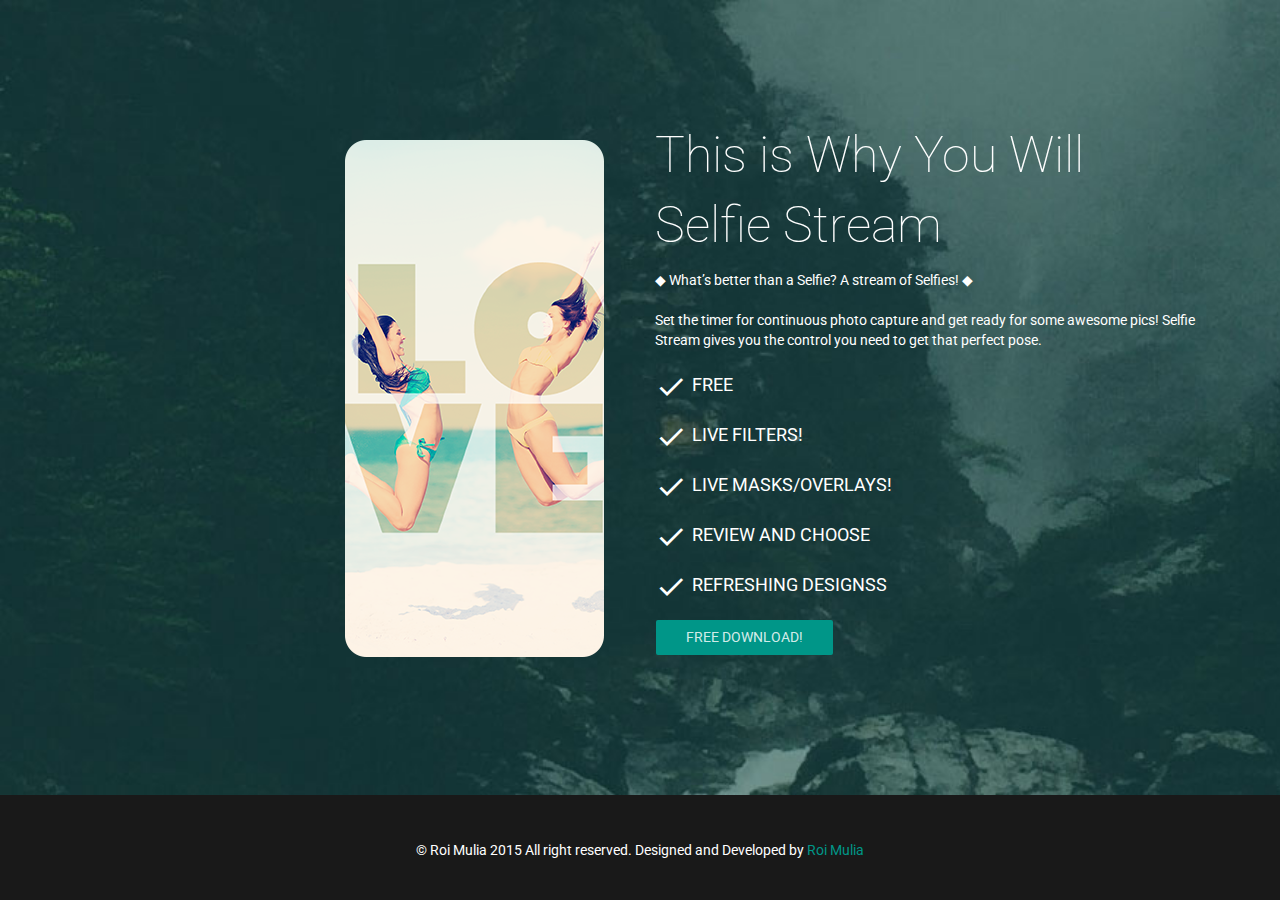
==== apps/apps.html @ 7ea771d6 "init2" ====
<!doctype html>
<html lang="en">

  <head>  	
  	<meta charset="utf-8">
    <meta name="description" content="Responsive Bootstrap Landing Page Template">
    <meta name="keywords" content="Bootstrap, Landing page, Template, Registration, Landing">
    <meta name="viewport" content="width=device-width, initial-scale=1, maximum-scale=1">
    <meta name="author" content="Grayrids">
		<title>Selfie Stream - 2016 is HERE!</title>

    <link href="css/bootstrap.min.css" rel="stylesheet">
    <!-- Font Awesome CSS -->
    <link rel="stylesheet" href="fonts/font-awesome.min.css" type="text/css" media="screen">
    <!-- Include roboto.css to use the Roboto web font, material.css to include the theme and ripples.css to style the ripple effect -->
    <link href="css/material.min.css" rel="stylesheet">
    <link href="css/ripples.min.css" rel="stylesheet">
    <link href="css/main.css" rel="stylesheet">
    <link href="css/responsive.css" rel="stylesheet">
    <link href="css/animate.min.css" rel="stylesheet">
  </head>

  <body>





    <section id="why" class="section">
      <div class="container">
        
        <div class="row">     

          <div class="col-md-6 col-sm-6 wow fadeInRight" data-wow-duration="1000ms" data-wow-delay="300ms">
            <img src="img/features/img1.png" alt="">
          </div>

          <div class="col-md-6 col-sm-6 wow fadeInLeft" data-wow-duration="1000ms" data-wow-delay="300ms">
            <div class="pull-left content">
              <h2>This is Why You Will <br> Selfie Stream</h2>
              <p>
                ◆ What’s better than a Selfie? A stream of Selfies! ◆<br>
                <br>
               Set the timer for continuous photo capture and get ready for some awesome pics! Selfie Stream gives you the control you need to get that perfect pose.<br>
              </p>
              <ul class="list-item">
                <li><i class="mdi-action-done"></i>FREE</li>
                <li><i class="mdi-action-done"></i>Live Filters! </li>
                <li><i class="mdi-action-done"></i>Live Masks/OverLays!</li>
                <li><i class="mdi-action-done"></i>Review and choose</li>
                <li><i class="mdi-action-done"></i>Refreshing Designß</li>
              </ul>
              <a href="https://itunes.apple.com/il/app/selfie-stream-free-continuous/id1021427314?mt=8" class="btn btn-lg btn-primary">Free Download!</a>
            </div>
          </div>
        </div>
      </div>
    </section>

   

   





  
    <section id="copyright">
      <div class="container">
        <div class="row">
          <div class="col-md-12">
            <p class="copyright-text">
             © Roi Mulia 2015 All right reserved. Designed and Developed by 
              <a href="http://roimulia.com/">
                Roi Mulia
              </a>
            </p>
          </div>
        </div>
      </div>
    </section>     
    </div>  
		

    <script src="js/jquery-2.1.4.min.js"></script>
    <script src="js/bootstrap.min.js"></script>
    <script src="js/ripples.min.js"></script>
    <script src="js/material.min.js"></script>
    <script src="js/wow.js"></script>
    <script src="js/jquery.mmenu.min.all.js"></script> 
    <script src="js/count-to.js"></script>   
    <script src="js/jquery.inview.min.js"></script>     
    <script src="js/main.js"></script>
    <script src="js/classie.js"></script>
    <script src="js/jquery.nav.js"></script>      
    <script src="js/smooth-on-scroll.js"></script>
    <script src="js/smooth-scroll.js"></script>
    

    <script>
        $(document).ready(function() {
            // This command is used to initialize some elements and make them work properly
            $.material.init();
        });
    </script>

  </body>

</html>
---- apps/css/material.min.css ----
@font-face{font-family:Material-Design-Icons;src:url(../fonts/Material-Design-Icons.eot?3ocs8m);src:url(../fonts/Material-Design-Icons.eot?#iefix3ocs8m) format('embedded-opentype'),url(../fonts/Material-Design-Icons.woff?3ocs8m) format('woff'),url(../fonts/Material-Design-Icons.ttf?3ocs8m) format('truetype'),url(../fonts/Material-Design-Icons.svg?3ocs8m#Material-Design-Icons) format('svg')}[class^=mdi-],[class*=mdi-]{speak:none;display:inline-block;font:normal normal normal 24px/1 'Material-Design-Icons';text-rendering:auto;-webkit-font-smoothing:antialiased;-moz-osx-font-smoothing:grayscale;-webkit-transform:translate(0,0);-ms-transform:translate(0,0);transform:translate(0,0)}[class^=mdi-]:before,[class*=mdi-]:before{display:inline-block;speak:none;text-decoration:inherit}[class^=mdi-].pull-left,[class*=mdi-].pull-left{margin-right:.3em}[class^=mdi-].pull-right,[class*=mdi-].pull-right{margin-left:.3em}[class^=mdi-].mdi-lg:before,[class*=mdi-].mdi-lg:before,[class^=mdi-].mdi-lg:after,[class*=mdi-].mdi-lg:after{font-size:1.33333333em;line-height:.75em;vertical-align:-15%}[class^=mdi-].mdi-2x:before,[class*=mdi-].mdi-2x:before,[class^=mdi-].mdi-2x:after,[class*=mdi-].mdi-2x:after{font-size:2em}[class^=mdi-].mdi-3x:before,[class*=mdi-].mdi-3x:before,[class^=mdi-].mdi-3x:after,[class*=mdi-].mdi-3x:after{font-size:3em}[class^=mdi-].mdi-4x:before,[class*=mdi-].mdi-4x:before,[class^=mdi-].mdi-4x:after,[class*=mdi-].mdi-4x:after{font-size:4em}[class^=mdi-].mdi-5x:before,[class*=mdi-].mdi-5x:before,[class^=mdi-].mdi-5x:after,[class*=mdi-].mdi-5x:after{font-size:5em}[class^=mdi-device-signal-cellular-]:after,[class^=mdi-device-battery-]:after,[class^=mdi-device-battery-charging-]:after,[class^=mdi-device-signal-cellular-connected-no-internet-]:after,[class^=mdi-device-signal-wifi-]:after,[class^=mdi-device-signal-wifi-statusbar-not-connected]:after,.mdi-device-network-wifi:after{opacity:.3;position:absolute;left:0;top:0;z-index:1;display:inline-block;speak:none;text-decoration:inherit}[class^=mdi-device-signal-cellular-]:after{content:"\e758"}[class^=mdi-device-battery-]:after{content:"\e735"}[class^=mdi-device-battery-charging-]:after{content:"\e733"}[class^=mdi-device-signal-cellular-connected-no-internet-]:after{content:"\e75d"}[class^=mdi-device-signal-wifi-]:after,.mdi-device-network-wifi:after{content:"\e765"}[class^=mdi-device-signal-wifi-statusbasr-not-connected]:after{content:"\e8f7"}.mdi-device-signal-cellular-off:after,.mdi-device-signal-cellular-null:after,.mdi-device-signal-cellular-no-sim:after,.mdi-device-signal-wifi-off:after,.mdi-device-signal-wifi-4-bar:after,.mdi-device-signal-cellular-4-bar:after,.mdi-device-battery-alert:after,.mdi-device-signal-cellular-connected-no-internet-4-bar:after,.mdi-device-battery-std:after,.mdi-device-battery-full .mdi-device-battery-unknown:after{content:""}.mdi-fw{width:1.28571429em;text-align:center}.mdi-ul{padding-left:0;margin-left:2.14285714em;list-style-type:none}.mdi-ul>li{position:relative}.mdi-li{position:absolute;left:-2.14285714em;width:2.14285714em;top:.14285714em;text-align:center}.mdi-li.mdi-lg{left:-1.85714286em}.mdi-border{padding:.2em .25em .15em;border:solid .08em #eee;border-radius:.1em}.mdi-spin{-webkit-animation:mdi-spin 2s infinite linear;animation:mdi-spin 2s infinite linear;-webkit-transform-origin:50% 50%;-ms-transform-origin:50% 50%;transform-origin:50% 50%}.mdi-pulse{-webkit-animation:mdi-spin 1s steps(8) infinite;animation:mdi-spin 1s steps(8) infinite;-webkit-transform-origin:50% 50%;-ms-transform-origin:50% 50%;transform-origin:50% 50%}@-webkit-keyframes mdi-spin{0%{-webkit-transform:rotate(0deg);transform:rotate(0deg)}100%{-webkit-transform:rotate(359deg);transform:rotate(359deg)}}@keyframes mdi-spin{0%{-webkit-transform:rotate(0deg);transform:rotate(0deg)}100%{-webkit-transform:rotate(359deg);transform:rotate(359deg)}}.mdi-rotate-90{filter:progid:DXImageTransform.Microsoft.BasicImage(rotation=1);-webkit-transform:rotate(90deg);-ms-transform:rotate(90deg);transform:rotate(90deg)}.mdi-rotate-180{filter:progid:DXImageTransform.Microsoft.BasicImage(rotation=2);-webkit-transform:rotate(180deg);-ms-transform:rotate(180deg);transform:rotate(180deg)}.mdi-rotate-270{filter:progid:DXImageTransform.Microsoft.BasicImage(rotation=3);-webkit-transform:rotate(270deg);-ms-transform:rotate(270deg);transform:rotate(270deg)}.mdi-flip-horizontal{filter:progid:DXImageTransform.Microsoft.BasicImage(rotation=0,mirror=1);-webkit-transform:scale(-1,1);-ms-transform:scale(-1,1);transform:scale(-1,1)}.mdi-flip-vertical{filter:progid:DXImageTransform.Microsoft.BasicImage(rotation=2,mirror=1);-webkit-transform:scale(1,-1);-ms-transform:scale(1,-1);transform:scale(1,-1)}:root .mdi-rotate-90,:root .mdi-rotate-180,:root .mdi-rotate-270,:root .mdi-flip-horizontal,:root .mdi-flip-vertical{-webkit-filter:none;filter:none}.mdi-stack{position:relative;display:inline-block;width:2em;height:2em;line-height:2em;vertical-align:middle}.mdi-stack-1x,.mdi-stack-2x{position:absolute;left:0;width:100%;text-align:center}.mdi-stack-1x{line-height:inherit}.mdi-stack-2x{font-size:2em}.mdi-inverse{color:#fff}.mdi-action-3d-rotation:before{content:"\e600"}.mdi-action-accessibility:before{content:"\e601"}.mdi-action-account-balance-wallet:before{content:"\e602"}.mdi-action-account-balance:before{content:"\e603"}.mdi-action-account-box:before{content:"\e604"}.mdi-action-account-child:before{content:"\e605"}.mdi-action-account-circle:before{content:"\e606"}.mdi-action-add-shopping-cart:before{content:"\e607"}.mdi-action-alarm-add:before{content:"\e608"}.mdi-action-alarm-off:before{content:"\e609"}.mdi-action-alarm-on:before{content:"\e60a"}.mdi-action-alarm:before{content:"\e60b"}.mdi-action-android:before{content:"\e60c"}.mdi-action-announcement:before{content:"\e60d"}.mdi-action-aspect-ratio:before{content:"\e60e"}.mdi-action-assessment:before{content:"\e60f"}.mdi-action-assignment-ind:before{content:"\e610"}.mdi-action-assignment-late:before{content:"\e611"}.mdi-action-assignment-return:before{content:"\e612"}.mdi-action-assignment-returned:before{content:"\e613"}.mdi-action-assignment-turned-in:before{content:"\e614"}.mdi-action-assignment:before{content:"\e615"}.mdi-action-autorenew:before{content:"\e616"}.mdi-action-backup:before{content:"\e617"}.mdi-action-book:before{content:"\e618"}.mdi-action-bookmark-outline:before{content:"\e619"}.mdi-action-bookmark:before{content:"\e61a"}.mdi-action-bug-report:before{content:"\e61b"}.mdi-action-cached:before{content:"\e61c"}.mdi-action-check-circle:before{content:"\e61d"}.mdi-action-class:before{content:"\e61e"}.mdi-action-credit-card:before{content:"\e61f"}.mdi-action-dashboard:before{content:"\e620"}.mdi-action-delete:before{content:"\e621"}.mdi-action-description:before{content:"\e622"}.mdi-action-dns:before{content:"\e623"}.mdi-action-done-all:before{content:"\e624"}.mdi-action-done:before{content:"\e625"}.mdi-action-event:before{content:"\e626"}.mdi-action-exit-to-app:before{content:"\e627"}.mdi-action-explore:before{content:"\e628"}.mdi-action-extension:before{content:"\e629"}.mdi-action-face-unlock:before{content:"\e62a"}.mdi-action-favorite-outline:before{content:"\e62b"}.mdi-action-favorite:before{content:"\e62c"}.mdi-action-find-in-page:before{content:"\e62d"}.mdi-action-find-replace:before{content:"\e62e"}.mdi-action-flip-to-back:before{content:"\e62f"}.mdi-action-flip-to-front:before{content:"\e630"}.mdi-action-get-app:before{content:"\e631"}.mdi-action-grade:before{content:"\e632"}.mdi-action-group-work:before{content:"\e633"}.mdi-action-help:before{content:"\e634"}.mdi-action-highlight-remove:before{content:"\e635"}.mdi-action-history:before{content:"\e636"}.mdi-action-home:before{content:"\e637"}.mdi-action-https:before{content:"\e638"}.mdi-action-info-outline:before{content:"\e639"}.mdi-action-info:before{content:"\e63a"}.mdi-action-input:before{content:"\e63b"}.mdi-action-invert-colors:before{content:"\e63c"}.mdi-action-label-outline:before{content:"\e63d"}.mdi-action-label:before{content:"\e63e"}.mdi-action-language:before{content:"\e63f"}.mdi-action-launch:before{content:"\e640"}.mdi-action-list:before{content:"\e641"}.mdi-action-lock-open:before{content:"\e642"}.mdi-action-lock-outline:before{content:"\e643"}.mdi-action-lock:before{content:"\e644"}.mdi-action-loyalty:before{content:"\e645"}.mdi-action-markunread-mailbox:before{content:"\e646"}.mdi-action-note-add:before{content:"\e647"}.mdi-action-open-in-browser:before{content:"\e648"}.mdi-action-open-in-new:before{content:"\e649"}.mdi-action-open-with:before{content:"\e64a"}.mdi-action-pageview:before{content:"\e64b"}.mdi-action-payment:before{content:"\e64c"}.mdi-action-perm-camera-mic:before{content:"\e64d"}.mdi-action-perm-contact-cal:before{content:"\e64e"}.mdi-action-perm-data-setting:before{content:"\e64f"}.mdi-action-perm-device-info:before{content:"\e650"}.mdi-action-perm-identity:before{content:"\e651"}.mdi-action-perm-media:before{content:"\e652"}.mdi-action-perm-phone-msg:before{content:"\e653"}.mdi-action-perm-scan-wifi:before{content:"\e654"}.mdi-action-picture-in-picture:before{content:"\e655"}.mdi-action-polymer:before{content:"\e656"}.mdi-action-print:before{content:"\e657"}.mdi-action-query-builder:before{content:"\e658"}.mdi-action-question-answer:before{content:"\e659"}.mdi-action-receipt:before{content:"\e65a"}.mdi-action-redeem:before{content:"\e65b"}.mdi-action-reorder:before{content:"\e65c"}.mdi-action-report-problem:before{content:"\e65d"}.mdi-action-restore:before{content:"\e65e"}.mdi-action-room:before{content:"\e65f"}.mdi-action-schedule:before{content:"\e660"}.mdi-action-search:before{content:"\e661"}.mdi-action-settings-applications:before{content:"\e662"}.mdi-action-settings-backup-restore:before{content:"\e663"}.mdi-action-settings-bluetooth:before{content:"\e664"}.mdi-action-settings-cell:before{content:"\e665"}.mdi-action-settings-display:before{content:"\e666"}.mdi-action-settings-ethernet:before{content:"\e667"}.mdi-action-settings-input-antenna:before{content:"\e668"}.mdi-action-settings-input-component:before{content:"\e669"}.mdi-action-settings-input-composite:before{content:"\e66a"}.mdi-action-settings-input-hdmi:before{content:"\e66b"}.mdi-action-settings-input-svideo:before{content:"\e66c"}.mdi-action-settings-overscan:before{content:"\e66d"}.mdi-action-settings-phone:before{content:"\e66e"}.mdi-action-settings-power:before{content:"\e66f"}.mdi-action-settings-remote:before{content:"\e670"}.mdi-action-settings-voice:before{content:"\e671"}.mdi-action-settings:before{content:"\e672"}.mdi-action-shop-two:before{content:"\e673"}.mdi-action-shop:before{content:"\e674"}.mdi-action-shopping-basket:before{content:"\e675"}.mdi-action-shopping-cart:before{content:"\e676"}.mdi-action-speaker-notes:before{content:"\e677"}.mdi-action-spellcheck:before{content:"\e678"}.mdi-action-star-rate:before{content:"\e679"}.mdi-action-stars:before{content:"\e67a"}.mdi-action-store:before{content:"\e67b"}.mdi-action-subject:before{content:"\e67c"}.mdi-action-supervisor-account:before{content:"\e67d"}.mdi-action-swap-horiz:before{content:"\e67e"}.mdi-action-swap-vert-circle:before{content:"\e67f"}.mdi-action-swap-vert:before{content:"\e680"}.mdi-action-system-update-tv:before{content:"\e681"}.mdi-action-tab-unselected:before{content:"\e682"}.mdi-action-tab:before{content:"\e683"}.mdi-action-theaters:before{content:"\e684"}.mdi-action-thumb-down:before{content:"\e685"}.mdi-action-thumb-up:before{content:"\e686"}.mdi-action-thumbs-up-down:before{content:"\e687"}.mdi-action-toc:before{content:"\e688"}.mdi-action-today:before{content:"\e689"}.mdi-action-track-changes:before{content:"\e68a"}.mdi-action-translate:before{content:"\e68b"}.mdi-action-trending-down:before{content:"\e68c"}.mdi-action-trending-neutral:before{content:"\e68d"}.mdi-action-trending-up:before{content:"\e68e"}.mdi-action-turned-in-not:before{content:"\e68f"}.mdi-action-turned-in:before{content:"\e690"}.mdi-action-verified-user:before{content:"\e691"}.mdi-action-view-agenda:before{content:"\e692"}.mdi-action-view-array:before{content:"\e693"}.mdi-action-view-carousel:before{content:"\e694"}.mdi-action-view-column:before{content:"\e695"}.mdi-action-view-day:before{content:"\e696"}.mdi-action-view-headline:before{content:"\e697"}.mdi-action-view-list:before{content:"\e698"}.mdi-action-view-module:before{content:"\e699"}.mdi-action-view-quilt:before{content:"\e69a"}.mdi-action-view-stream:before{content:"\e69b"}.mdi-action-view-week:before{content:"\e69c"}.mdi-action-visibility-off:before{content:"\e69d"}.mdi-action-visibility:before{content:"\e69e"}.mdi-action-wallet-giftcard:before{content:"\e69f"}.mdi-action-wallet-membership:before{content:"\e6a0"}.mdi-action-wallet-travel:before{content:"\e6a1"}.mdi-action-work:before{content:"\e6a2"}.mdi-alert-error:before{content:"\e6a3"}.mdi-alert-warning:before{content:"\e6a4"}.mdi-av-album:before{content:"\e6a5"}.mdi-av-closed-caption:before{content:"\e6a6"}.mdi-av-equalizer:before{content:"\e6a7"}.mdi-av-explicit:before{content:"\e6a8"}.mdi-av-fast-forward:before{content:"\e6a9"}.mdi-av-fast-rewind:before{content:"\e6aa"}.mdi-av-games:before{content:"\e6ab"}.mdi-av-hearing:before{content:"\e6ac"}.mdi-av-high-quality:before{content:"\e6ad"}.mdi-av-loop:before{content:"\e6ae"}.mdi-av-mic-none:before{content:"\e6af"}.mdi-av-mic-off:before{content:"\e6b0"}.mdi-av-mic:before{content:"\e6b1"}.mdi-av-movie:before{content:"\e6b2"}.mdi-av-my-library-add:before{content:"\e6b3"}.mdi-av-my-library-books:before{content:"\e6b4"}.mdi-av-my-library-music:before{content:"\e6b5"}.mdi-av-new-releases:before{content:"\e6b6"}.mdi-av-not-interested:before{content:"\e6b7"}.mdi-av-pause-circle-fill:before{content:"\e6b8"}.mdi-av-pause-circle-outline:before{content:"\e6b9"}.mdi-av-pause:before{content:"\e6ba"}.mdi-av-play-arrow:before{content:"\e6bb"}.mdi-av-play-circle-fill:before{content:"\e6bc"}.mdi-av-play-circle-outline:before{content:"\e6bd"}.mdi-av-play-shopping-bag:before{content:"\e6be"}.mdi-av-playlist-add:before{content:"\e6bf"}.mdi-av-queue-music:before{content:"\e6c0"}.mdi-av-queue:before{content:"\e6c1"}.mdi-av-radio:before{content:"\e6c2"}.mdi-av-recent-actors:before{content:"\e6c3"}.mdi-av-repeat-one:before{content:"\e6c4"}.mdi-av-repeat:before{content:"\e6c5"}.mdi-av-replay:before{content:"\e6c6"}.mdi-av-shuffle:before{content:"\e6c7"}.mdi-av-skip-next:before{content:"\e6c8"}.mdi-av-skip-previous:before{content:"\e6c9"}.mdi-av-snooze:before{content:"\e6ca"}.mdi-av-stop:before{content:"\e6cb"}.mdi-av-subtitles:before{content:"\e6cc"}.mdi-av-surround-sound:before{content:"\e6cd"}.mdi-av-timer:before{content:"\e6ce"}.mdi-av-video-collection:before{content:"\e6cf"}.mdi-av-videocam-off:before{content:"\e6d0"}.mdi-av-videocam:before{content:"\e6d1"}.mdi-av-volume-down:before{content:"\e6d2"}.mdi-av-volume-mute:before{content:"\e6d3"}.mdi-av-volume-off:before{content:"\e6d4"}.mdi-av-volume-up:before{content:"\e6d5"}.mdi-av-web:before{content:"\e6d6"}.mdi-communication-business:before{content:"\e6d7"}.mdi-communication-call-end:before{content:"\e6d8"}.mdi-communication-call-made:before{content:"\e6d9"}.mdi-communication-call-merge:before{content:"\e6da"}.mdi-communication-call-missed:before{content:"\e6db"}.mdi-communication-call-received:before{content:"\e6dc"}.mdi-communication-call-split:before{content:"\e6dd"}.mdi-communication-call:before{content:"\e6de"}.mdi-communication-chat:before{content:"\e6df"}.mdi-communication-clear-all:before{content:"\e6e0"}.mdi-communication-comment:before{content:"\e6e1"}.mdi-communication-contacts:before{content:"\e6e2"}.mdi-communication-dialer-sip:before{content:"\e6e3"}.mdi-communication-dialpad:before{content:"\e6e4"}.mdi-communication-dnd-on:before{content:"\e6e5"}.mdi-communication-email:before{content:"\e6e6"}.mdi-communication-forum:before{content:"\e6e7"}.mdi-communication-import-export:before{content:"\e6e8"}.mdi-communication-invert-colors-off:before{content:"\e6e9"}.mdi-communication-invert-colors-on:before{content:"\e6ea"}.mdi-communication-live-help:before{content:"\e6eb"}.mdi-communication-location-off:before{content:"\e6ec"}.mdi-communication-location-on:before{content:"\e6ed"}.mdi-communication-message:before{content:"\e6ee"}.mdi-communication-messenger:before{content:"\e6ef"}.mdi-communication-no-sim:before{content:"\e6f0"}.mdi-communication-phone:before{content:"\e6f1"}.mdi-communication-portable-wifi-off:before{content:"\e6f2"}.mdi-communication-quick-contacts-dialer:before{content:"\e6f3"}.mdi-communication-quick-contacts-mail:before{content:"\e6f4"}.mdi-communication-ring-volume:before{content:"\e6f5"}.mdi-communication-stay-current-landscape:before{content:"\e6f6"}.mdi-communication-stay-current-portrait:before{content:"\e6f7"}.mdi-communication-stay-primary-landscape:before{content:"\e6f8"}.mdi-communication-stay-primary-portrait:before{content:"\e6f9"}.mdi-communication-swap-calls:before{content:"\e6fa"}.mdi-communication-textsms:before{content:"\e6fb"}.mdi-communication-voicemail:before{content:"\e6fc"}.mdi-communication-vpn-key:before{content:"\e6fd"}.mdi-content-add-box:before{content:"\e6fe"}.mdi-content-add-circle-outline:before{content:"\e6ff"}.mdi-content-add-circle:before{content:"\e700"}.mdi-content-add:before{content:"\e701"}.mdi-content-archive:before{content:"\e702"}.mdi-content-backspace:before{content:"\e703"}.mdi-content-block:before{content:"\e704"}.mdi-content-clear:before{content:"\e705"}.mdi-content-content-copy:before{content:"\e706"}.mdi-content-content-cut:before{content:"\e707"}.mdi-content-content-paste:before{content:"\e708"}.mdi-content-create:before{content:"\e709"}.mdi-content-drafts:before{content:"\e70a"}.mdi-content-filter-list:before{content:"\e70b"}.mdi-content-flag:before{content:"\e70c"}.mdi-content-forward:before{content:"\e70d"}.mdi-content-gesture:before{content:"\e70e"}.mdi-content-inbox:before{content:"\e70f"}.mdi-content-link:before{content:"\e710"}.mdi-content-mail:before{content:"\e711"}.mdi-content-markunread:before{content:"\e712"}.mdi-content-redo:before{content:"\e713"}.mdi-content-remove-circle-outline:before{content:"\e714"}.mdi-content-remove-circle:before{content:"\e715"}.mdi-content-remove:before{content:"\e716"}.mdi-content-reply-all:before{content:"\e717"}.mdi-content-reply:before{content:"\e718"}.mdi-content-report:before{content:"\e719"}.mdi-content-save:before{content:"\e71a"}.mdi-content-select-all:before{content:"\e71b"}.mdi-content-send:before{content:"\e71c"}.mdi-content-sort:before{content:"\e71d"}.mdi-content-text-format:before{content:"\e71e"}.mdi-content-undo:before{content:"\e71f"}.mdi-editor-attach-file:before{content:"\e776"}.mdi-editor-attach-money:before{content:"\e777"}.mdi-editor-border-all:before{content:"\e778"}.mdi-editor-border-bottom:before{content:"\e779"}.mdi-editor-border-clear:before{content:"\e77a"}.mdi-editor-border-color:before{content:"\e77b"}.mdi-editor-border-horizontal:before{content:"\e77c"}.mdi-editor-border-inner:before{content:"\e77d"}.mdi-editor-border-left:before{content:"\e77e"}.mdi-editor-border-outer:before{content:"\e77f"}.mdi-editor-border-right:before{content:"\e780"}.mdi-editor-border-style:before{content:"\e781"}.mdi-editor-border-top:before{content:"\e782"}.mdi-editor-border-vertical:before{content:"\e783"}.mdi-editor-format-align-center:before{content:"\e784"}.mdi-editor-format-align-justify:before{content:"\e785"}.mdi-editor-format-align-left:before{content:"\e786"}.mdi-editor-format-align-right:before{content:"\e787"}.mdi-editor-format-bold:before{content:"\e788"}.mdi-editor-format-clear:before{content:"\e789"}.mdi-editor-format-color-fill:before{content:"\e78a"}.mdi-editor-format-color-reset:before{content:"\e78b"}.mdi-editor-format-color-text:before{content:"\e78c"}.mdi-editor-format-indent-decrease:before{content:"\e78d"}.mdi-editor-format-indent-increase:before{content:"\e78e"}.mdi-editor-format-italic:before{content:"\e78f"}.mdi-editor-format-line-spacing:before{content:"\e790"}.mdi-editor-format-list-bulleted:before{content:"\e791"}.mdi-editor-format-list-numbered:before{content:"\e792"}.mdi-editor-format-paint:before{content:"\e793"}.mdi-editor-format-quote:before{content:"\e794"}.mdi-editor-format-size:before{content:"\e795"}.mdi-editor-format-strikethrough:before{content:"\e796"}.mdi-editor-format-textdirection-l-to-r:before{content:"\e797"}.mdi-editor-format-textdirection-r-to-l:before{content:"\e798"}.mdi-editor-format-underline:before{content:"\e799"}.mdi-editor-functions:before{content:"\e79a"}.mdi-editor-insert-chart:before{content:"\e79b"}.mdi-editor-insert-comment:before{content:"\e79c"}.mdi-editor-insert-drive-file:before{content:"\e79d"}.mdi-editor-insert-emoticon:before{content:"\e79e"}.mdi-editor-insert-invitation:before{content:"\e79f"}.mdi-editor-insert-link:before{content:"\e7a0"}.mdi-editor-insert-photo:before{content:"\e7a1"}.mdi-editor-merge-type:before{content:"\e7a2"}.mdi-editor-mode-comment:before{content:"\e7a3"}.mdi-editor-mode-edit:before{content:"\e7a4"}.mdi-editor-publish:before{content:"\e7a5"}.mdi-editor-vertical-align-bottom:before{content:"\e7a6"}.mdi-editor-vertical-align-center:before{content:"\e7a7"}.mdi-editor-vertical-align-top:before{content:"\e7a8"}.mdi-editor-wrap-text:before{content:"\e7a9"}.mdi-file-attachment:before{content:"\e7aa"}.mdi-file-cloud-circle:before{content:"\e7ab"}.mdi-file-cloud-done:before{content:"\e7ac"}.mdi-file-cloud-download:before{content:"\e7ad"}.mdi-file-cloud-off:before{content:"\e7ae"}.mdi-file-cloud-queue:before{content:"\e7af"}.mdi-file-cloud-upload:before{content:"\e7b0"}.mdi-file-cloud:before{content:"\e7b1"}.mdi-file-file-download:before{content:"\e7b2"}.mdi-file-file-upload:before{content:"\e7b3"}.mdi-file-folder-open:before{content:"\e7b4"}.mdi-file-folder-shared:before{content:"\e7b5"}.mdi-file-folder:before{content:"\e7b6"}.mdi-device-access-alarm:before{content:"\e720"}.mdi-device-access-alarms:before{content:"\e721"}.mdi-device-access-time:before{content:"\e722"}.mdi-device-add-alarm:before{content:"\e723"}.mdi-device-airplanemode-off:before{content:"\e724"}.mdi-device-airplanemode-on:before{content:"\e725"}.mdi-device-battery-20:before{content:"\e726"}.mdi-device-battery-30:before{content:"\e727"}.mdi-device-battery-50:before{content:"\e728"}.mdi-device-battery-60:before{content:"\e729"}.mdi-device-battery-80:before{content:"\e72a"}.mdi-device-battery-90:before{content:"\e72b"}.mdi-device-battery-alert:before{content:"\e72c"}.mdi-device-battery-charging-20:before{content:"\e72d"}.mdi-device-battery-charging-30:before{content:"\e72e"}.mdi-device-battery-charging-50:before{content:"\e72f"}.mdi-device-battery-charging-60:before{content:"\e730"}.mdi-device-battery-charging-80:before{content:"\e731"}.mdi-device-battery-charging-90:before{content:"\e732"}.mdi-device-battery-charging-full:before{content:"\e733"}.mdi-device-battery-full:before{content:"\e734"}.mdi-device-battery-std:before{content:"\e735"}.mdi-device-battery-unknown:before{content:"\e736"}.mdi-device-bluetooth-connected:before{content:"\e737"}.mdi-device-bluetooth-disabled:before{content:"\e738"}.mdi-device-bluetooth-searching:before{content:"\e739"}.mdi-device-bluetooth:before{content:"\e73a"}.mdi-device-brightness-auto:before{content:"\e73b"}.mdi-device-brightness-high:before{content:"\e73c"}.mdi-device-brightness-low:before{content:"\e73d"}.mdi-device-brightness-medium:before{content:"\e73e"}.mdi-device-data-usage:before{content:"\e73f"}.mdi-device-developer-mode:before{content:"\e740"}.mdi-device-devices:before{content:"\e741"}.mdi-device-dvr:before{content:"\e742"}.mdi-device-gps-fixed:before{content:"\e743"}.mdi-device-gps-not-fixed:before{content:"\e744"}.mdi-device-gps-off:before{content:"\e745"}.mdi-device-location-disabled:before{content:"\e746"}.mdi-device-location-searching:before{content:"\e747"}.mdi-device-multitrack-audio:before{content:"\e748"}.mdi-device-network-cell:before{content:"\e749"}.mdi-device-network-wifi:before{content:"\e74a"}.mdi-device-nfc:before{content:"\e74b"}.mdi-device-now-wallpaper:before{content:"\e74c"}.mdi-device-now-widgets:before{content:"\e74d"}.mdi-device-screen-lock-landscape:before{content:"\e74e"}.mdi-device-screen-lock-portrait:before{content:"\e74f"}.mdi-device-screen-lock-rotation:before{content:"\e750"}.mdi-device-screen-rotation:before{content:"\e751"}.mdi-device-sd-storage:before{content:"\e752"}.mdi-device-settings-system-daydream:before{content:"\e753"}.mdi-device-signal-cellular-0-bar:before{content:"\e754"}.mdi-device-signal-cellular-1-bar:before{content:"\e755"}.mdi-device-signal-cellular-2-bar:before{content:"\e756"}.mdi-device-signal-cellular-3-bar:before{content:"\e757"}.mdi-device-signal-cellular-4-bar:before{content:"\e758"}.mdi-signal-wifi-statusbar-connected-no-internet-after:before{content:"\e8f6"}.mdi-device-signal-cellular-connected-no-internet-0-bar:before{content:"\e759"}.mdi-device-signal-cellular-connected-no-internet-1-bar:before{content:"\e75a"}.mdi-device-signal-cellular-connected-no-internet-2-bar:before{content:"\e75b"}.mdi-device-signal-cellular-connected-no-internet-3-bar:before{content:"\e75c"}.mdi-device-signal-cellular-connected-no-internet-4-bar:before{content:"\e75d"}.mdi-device-signal-cellular-no-sim:before{content:"\e75e"}.mdi-device-signal-cellular-null:before{content:"\e75f"}.mdi-device-signal-cellular-off:before{content:"\e760"}.mdi-device-signal-wifi-0-bar:before{content:"\e761"}.mdi-device-signal-wifi-1-bar:before{content:"\e762"}.mdi-device-signal-wifi-2-bar:before{content:"\e763"}.mdi-device-signal-wifi-3-bar:before{content:"\e764"}.mdi-device-signal-wifi-4-bar:before{content:"\e765"}.mdi-device-signal-wifi-off:before{content:"\e766"}.mdi-device-signal-wifi-statusbar-1-bar:before{content:"\e767"}.mdi-device-signal-wifi-statusbar-2-bar:before{content:"\e768"}.mdi-device-signal-wifi-statusbar-3-bar:before{content:"\e769"}.mdi-device-signal-wifi-statusbar-4-bar:before{content:"\e76a"}.mdi-device-signal-wifi-statusbar-connected-no-internet-:before{content:"\e76b"}.mdi-device-signal-wifi-statusbar-connected-no-internet:before{content:"\e76f"}.mdi-device-signal-wifi-statusbar-connected-no-internet-2:before{content:"\e76c"}.mdi-device-signal-wifi-statusbar-connected-no-internet-3:before{content:"\e76d"}.mdi-device-signal-wifi-statusbar-connected-no-internet-4:before{content:"\e76e"}.mdi-signal-wifi-statusbar-not-connected-after:before{content:"\e8f7"}.mdi-device-signal-wifi-statusbar-not-connected:before{content:"\e770"}.mdi-device-signal-wifi-statusbar-null:before{content:"\e771"}.mdi-device-storage:before{content:"\e772"}.mdi-device-usb:before{content:"\e773"}.mdi-device-wifi-lock:before{content:"\e774"}.mdi-device-wifi-tethering:before{content:"\e775"}.mdi-hardware-cast-connected:before{content:"\e7b7"}.mdi-hardware-cast:before{content:"\e7b8"}.mdi-hardware-computer:before{content:"\e7b9"}.mdi-hardware-desktop-mac:before{content:"\e7ba"}.mdi-hardware-desktop-windows:before{content:"\e7bb"}.mdi-hardware-dock:before{content:"\e7bc"}.mdi-hardware-gamepad:before{content:"\e7bd"}.mdi-hardware-headset-mic:before{content:"\e7be"}.mdi-hardware-headset:before{content:"\e7bf"}.mdi-hardware-keyboard-alt:before{content:"\e7c0"}.mdi-hardware-keyboard-arrow-down:before{content:"\e7c1"}.mdi-hardware-keyboard-arrow-left:before{content:"\e7c2"}.mdi-hardware-keyboard-arrow-right:before{content:"\e7c3"}.mdi-hardware-keyboard-arrow-up:before{content:"\e7c4"}.mdi-hardware-keyboard-backspace:before{content:"\e7c5"}.mdi-hardware-keyboard-capslock:before{content:"\e7c6"}.mdi-hardware-keyboard-control:before{content:"\e7c7"}.mdi-hardware-keyboard-hide:before{content:"\e7c8"}.mdi-hardware-keyboard-return:before{content:"\e7c9"}.mdi-hardware-keyboard-tab:before{content:"\e7ca"}.mdi-hardware-keyboard-voice:before{content:"\e7cb"}.mdi-hardware-keyboard:before{content:"\e7cc"}.mdi-hardware-laptop-chromebook:before{content:"\e7cd"}.mdi-hardware-laptop-mac:before{content:"\e7ce"}.mdi-hardware-laptop-windows:before{content:"\e7cf"}.mdi-hardware-laptop:before{content:"\e7d0"}.mdi-hardware-memory:before{content:"\e7d1"}.mdi-hardware-mouse:before{content:"\e7d2"}.mdi-hardware-phone-android:before{content:"\e7d3"}.mdi-hardware-phone-iphone:before{content:"\e7d4"}.mdi-hardware-phonelink-off:before{content:"\e7d5"}.mdi-hardware-phonelink:before{content:"\e7d6"}.mdi-hardware-security:before{content:"\e7d7"}.mdi-hardware-sim-card:before{content:"\e7d8"}.mdi-hardware-smartphone:before{content:"\e7d9"}.mdi-hardware-speaker:before{content:"\e7da"}.mdi-hardware-tablet-android:before{content:"\e7db"}.mdi-hardware-tablet-mac:before{content:"\e7dc"}.mdi-hardware-tablet:before{content:"\e7dd"}.mdi-hardware-tv:before{content:"\e7de"}.mdi-hardware-watch:before{content:"\e7df"}.mdi-image-add-to-photos:before{content:"\e7e0"}.mdi-image-adjust:before{content:"\e7e1"}.mdi-image-assistant-photo:before{content:"\e7e2"}.mdi-image-audiotrack:before{content:"\e7e3"}.mdi-image-blur-circular:before{content:"\e7e4"}.mdi-image-blur-linear:before{content:"\e7e5"}.mdi-image-blur-off:before{content:"\e7e6"}.mdi-image-blur-on:before{content:"\e7e7"}.mdi-image-brightness-1:before{content:"\e7e8"}.mdi-image-brightness-2:before{content:"\e7e9"}.mdi-image-brightness-3:before{content:"\e7ea"}.mdi-image-brightness-4:before{content:"\e7eb"}.mdi-image-brightness-5:before{content:"\e7ec"}.mdi-image-brightness-6:before{content:"\e7ed"}.mdi-image-brightness-7:before{content:"\e7ee"}.mdi-image-brush:before{content:"\e7ef"}.mdi-image-camera-alt:before{content:"\e7f0"}.mdi-image-camera-front:before{content:"\e7f1"}.mdi-image-camera-rear:before{content:"\e7f2"}.mdi-image-camera-roll:before{content:"\e7f3"}.mdi-image-camera:before{content:"\e7f4"}.mdi-image-center-focus-strong:before{content:"\e7f5"}.mdi-image-center-focus-weak:before{content:"\e7f6"}.mdi-image-collections:before{content:"\e7f7"}.mdi-image-color-lens:before{content:"\e7f8"}.mdi-image-colorize:before{content:"\e7f9"}.mdi-image-compare:before{content:"\e7fa"}.mdi-image-control-point-duplicate:before{content:"\e7fb"}.mdi-image-control-point:before{content:"\e7fc"}.mdi-image-crop-3-2:before{content:"\e7fd"}.mdi-image-crop-5-4:before{content:"\e7fe"}.mdi-image-crop-7-5:before{content:"\e7ff"}.mdi-image-crop-16-9:before{content:"\e800"}.mdi-image-crop-din:before{content:"\e801"}.mdi-image-crop-free:before{content:"\e802"}.mdi-image-crop-landscape:before{content:"\e803"}.mdi-image-crop-original:before{content:"\e804"}.mdi-image-crop-portrait:before{content:"\e805"}.mdi-image-crop-square:before{content:"\e806"}.mdi-image-crop:before{content:"\e807"}.mdi-image-dehaze:before{content:"\e808"}.mdi-image-details:before{content:"\e809"}.mdi-image-edit:before{content:"\e80a"}.mdi-image-exposure-minus-1:before{content:"\e80b"}.mdi-image-exposure-minus-2:before{content:"\e80c"}.mdi-image-exposure-plus-1:before{content:"\e80d"}.mdi-image-exposure-plus-2:before{content:"\e80e"}.mdi-image-exposure-zero:before{content:"\e80f"}.mdi-image-exposure:before{content:"\e810"}.mdi-image-filter-1:before{content:"\e811"}.mdi-image-filter-2:before{content:"\e812"}.mdi-image-filter-3:before{content:"\e813"}.mdi-image-filter-4:before{content:"\e814"}.mdi-image-filter-5:before{content:"\e815"}.mdi-image-filter-6:before{content:"\e816"}.mdi-image-filter-7:before{content:"\e817"}.mdi-image-filter-8:before{content:"\e818"}.mdi-image-filter-9-plus:before{content:"\e819"}.mdi-image-filter-9:before{content:"\e81a"}.mdi-image-filter-b-and-w:before{content:"\e81b"}.mdi-image-filter-center-focus:before{content:"\e81c"}.mdi-image-filter-drama:before{content:"\e81d"}.mdi-image-filter-frames:before{content:"\e81e"}.mdi-image-filter-hdr:before{content:"\e81f"}.mdi-image-filter-none:before{content:"\e820"}.mdi-image-filter-tilt-shift:before{content:"\e821"}.mdi-image-filter-vintage:before{content:"\e822"}.mdi-image-filter:before{content:"\e823"}.mdi-image-flare:before{content:"\e824"}.mdi-image-flash-auto:before{content:"\e825"}.mdi-image-flash-off:before{content:"\e826"}.mdi-image-flash-on:before{content:"\e827"}.mdi-image-flip:before{content:"\e828"}.mdi-image-gradient:before{content:"\e829"}.mdi-image-grain:before{content:"\e82a"}.mdi-image-grid-off:before{content:"\e82b"}.mdi-image-grid-on:before{content:"\e82c"}.mdi-image-hdr-off:before{content:"\e82d"}.mdi-image-hdr-on:before{content:"\e82e"}.mdi-image-hdr-strong:before{content:"\e82f"}.mdi-image-hdr-weak:before{content:"\e830"}.mdi-image-healing:before{content:"\e831"}.mdi-image-image-aspect-ratio:before{content:"\e832"}.mdi-image-image:before{content:"\e833"}.mdi-image-iso:before{content:"\e834"}.mdi-image-landscape:before{content:"\e835"}.mdi-image-leak-add:before{content:"\e836"}.mdi-image-leak-remove:before{content:"\e837"}.mdi-image-lens:before{content:"\e838"}.mdi-image-looks-3:before{content:"\e839"}.mdi-image-looks-4:before{content:"\e83a"}.mdi-image-looks-5:before{content:"\e83b"}.mdi-image-looks-6:before{content:"\e83c"}.mdi-image-looks-one:before{content:"\e83d"}.mdi-image-looks-two:before{content:"\e83e"}.mdi-image-looks:before{content:"\e83f"}.mdi-image-loupe:before{content:"\e840"}.mdi-image-movie-creation:before{content:"\e841"}.mdi-image-nature-people:before{content:"\e842"}.mdi-image-nature:before{content:"\e843"}.mdi-image-navigate-before:before{content:"\e844"}.mdi-image-navigate-next:before{content:"\e845"}.mdi-image-palette:before{content:"\e846"}.mdi-image-panorama-fisheye:before{content:"\e847"}.mdi-image-panorama-horizontal:before{content:"\e848"}.mdi-image-panorama-vertical:before{content:"\e849"}.mdi-image-panorama-wide-angle:before{content:"\e84a"}.mdi-image-panorama:before{content:"\e84b"}.mdi-image-photo-album:before{content:"\e84c"}.mdi-image-photo-camera:before{content:"\e84d"}.mdi-image-photo-library:before{content:"\e84e"}.mdi-image-photo:before{content:"\e84f"}.mdi-image-portrait:before{content:"\e850"}.mdi-image-remove-red-eye:before{content:"\e851"}.mdi-image-rotate-left:before{content:"\e852"}.mdi-image-rotate-right:before{content:"\e853"}.mdi-image-slideshow:before{content:"\e854"}.mdi-image-straighten:before{content:"\e855"}.mdi-image-style:before{content:"\e856"}.mdi-image-switch-camera:before{content:"\e857"}.mdi-image-switch-video:before{content:"\e858"}.mdi-image-tag-faces:before{content:"\e859"}.mdi-image-texture:before{content:"\e85a"}.mdi-image-timelapse:before{content:"\e85b"}.mdi-image-timer-3:before{content:"\e85c"}.mdi-image-timer-10:before{content:"\e85d"}.mdi-image-timer-auto:before{content:"\e85e"}.mdi-image-timer-off:before{content:"\e85f"}.mdi-image-timer:before{content:"\e860"}.mdi-image-tonality:before{content:"\e861"}.mdi-image-transform:before{content:"\e862"}.mdi-image-tune:before{content:"\e863"}.mdi-image-wb-auto:before{content:"\e864"}.mdi-image-wb-cloudy:before{content:"\e865"}.mdi-image-wb-incandescent:before{content:"\e866"}.mdi-image-wb-irradescent:before{content:"\e867"}.mdi-image-wb-sunny:before{content:"\e868"}.mdi-maps-beenhere:before{content:"\e869"}.mdi-maps-directions-bike:before{content:"\e86a"}.mdi-maps-directions-bus:before{content:"\e86b"}.mdi-maps-directions-car:before{content:"\e86c"}.mdi-maps-directions-ferry:before{content:"\e86d"}.mdi-maps-directions-subway:before{content:"\e86e"}.mdi-maps-directions-train:before{content:"\e86f"}.mdi-maps-directions-transit:before{content:"\e870"}.mdi-maps-directions-walk:before{content:"\e871"}.mdi-maps-directions:before{content:"\e872"}.mdi-maps-flight:before{content:"\e873"}.mdi-maps-hotel:before{content:"\e874"}.mdi-maps-layers-clear:before{content:"\e875"}.mdi-maps-layers:before{content:"\e876"}.mdi-maps-local-airport:before{content:"\e877"}.mdi-maps-local-atm:before{content:"\e878"}.mdi-maps-local-attraction:before{content:"\e879"}.mdi-maps-local-bar:before{content:"\e87a"}.mdi-maps-local-cafe:before{content:"\e87b"}.mdi-maps-local-car-wash:before{content:"\e87c"}.mdi-maps-local-convenience-store:before{content:"\e87d"}.mdi-maps-local-drink:before{content:"\e87e"}.mdi-maps-local-florist:before{content:"\e87f"}.mdi-maps-local-gas-station:before{content:"\e880"}.mdi-maps-local-grocery-store:before{content:"\e881"}.mdi-maps-local-hospital:before{content:"\e882"}.mdi-maps-local-hotel:before{content:"\e883"}.mdi-maps-local-laundry-service:before{content:"\e884"}.mdi-maps-local-library:before{content:"\e885"}.mdi-maps-local-mall:before{content:"\e886"}.mdi-maps-local-movies:before{content:"\e887"}.mdi-maps-local-offer:before{content:"\e888"}.mdi-maps-local-parking:before{content:"\e889"}.mdi-maps-local-pharmacy:before{content:"\e88a"}.mdi-maps-local-phone:before{content:"\e88b"}.mdi-maps-local-pizza:before{content:"\e88c"}.mdi-maps-local-play:before{content:"\e88d"}.mdi-maps-local-post-office:before{content:"\e88e"}.mdi-maps-local-print-shop:before{content:"\e88f"}.mdi-maps-local-restaurant:before{content:"\e890"}.mdi-maps-local-see:before{content:"\e891"}.mdi-maps-local-shipping:before{content:"\e892"}.mdi-maps-local-taxi:before{content:"\e893"}.mdi-maps-location-history:before{content:"\e894"}.mdi-maps-map:before{content:"\e895"}.mdi-maps-my-location:before{content:"\e896"}.mdi-maps-navigation:before{content:"\e897"}.mdi-maps-pin-drop:before{content:"\e898"}.mdi-maps-place:before{content:"\e899"}.mdi-maps-rate-review:before{content:"\e89a"}.mdi-maps-restaurant-menu:before{content:"\e89b"}.mdi-maps-satellite:before{content:"\e89c"}.mdi-maps-store-mall-directory:before{content:"\e89d"}.mdi-maps-terrain:before{content:"\e89e"}.mdi-maps-traffic:before{content:"\e89f"}.mdi-navigation-apps:before{content:"\e8a0"}.mdi-navigation-arrow-back:before{content:"\e8a1"}.mdi-navigation-arrow-drop-down-circle:before{content:"\e8a2"}.mdi-navigation-arrow-drop-down:before{content:"\e8a3"}.mdi-navigation-arrow-drop-up:before{content:"\e8a4"}.mdi-navigation-arrow-forward:before{content:"\e8a5"}.mdi-navigation-cancel:before{content:"\e8a6"}.mdi-navigation-check:before{content:"\e8a7"}.mdi-navigation-chevron-left:before{content:"\e8a8"}.mdi-navigation-chevron-right:before{content:"\e8a9"}.mdi-navigation-close:before{content:"\e8aa"}.mdi-navigation-expand-less:before{content:"\e8ab"}.mdi-navigation-expand-more:before{content:"\e8ac"}.mdi-navigation-fullscreen-exit:before{content:"\e8ad"}.mdi-navigation-fullscreen:before{content:"\e8ae"}.mdi-navigation-menu:before{content:"\e8af"}.mdi-navigation-more-horiz:before{content:"\e8b0"}.mdi-navigation-more-vert:before{content:"\e8b1"}.mdi-navigation-refresh:before{content:"\e8b2"}.mdi-navigation-unfold-less:before{content:"\e8b3"}.mdi-navigation-unfold-more:before{content:"\e8b4"}.mdi-notification-adb:before{content:"\e8b5"}.mdi-notification-bluetooth-audio:before{content:"\e8b6"}.mdi-notification-disc-full:before{content:"\e8b7"}.mdi-notification-dnd-forwardslash:before{content:"\e8b8"}.mdi-notification-do-not-disturb:before{content:"\e8b9"}.mdi-notification-drive-eta:before{content:"\e8ba"}.mdi-notification-event-available:before{content:"\e8bb"}.mdi-notification-event-busy:before{content:"\e8bc"}.mdi-notification-event-note:before{content:"\e8bd"}.mdi-notification-folder-special:before{content:"\e8be"}.mdi-notification-mms:before{content:"\e8bf"}.mdi-notification-more:before{content:"\e8c0"}.mdi-notification-network-locked:before{content:"\e8c1"}.mdi-notification-phone-bluetooth-speaker:before{content:"\e8c2"}.mdi-notification-phone-forwarded:before{content:"\e8c3"}.mdi-notification-phone-in-talk:before{content:"\e8c4"}.mdi-notification-phone-locked:before{content:"\e8c5"}.mdi-notification-phone-missed:before{content:"\e8c6"}.mdi-notification-phone-paused:before{content:"\e8c7"}.mdi-notification-play-download:before{content:"\e8c8"}.mdi-notification-play-install:before{content:"\e8c9"}.mdi-notification-sd-card:before{content:"\e8ca"}.mdi-notification-sim-card-alert:before{content:"\e8cb"}.mdi-notification-sms-failed:before{content:"\e8cc"}.mdi-notification-sms:before{content:"\e8cd"}.mdi-notification-sync-disabled:before{content:"\e8ce"}.mdi-notification-sync-problem:before{content:"\e8cf"}.mdi-notification-sync:before{content:"\e8d0"}.mdi-notification-system-update:before{content:"\e8d1"}.mdi-notification-tap-and-play:before{content:"\e8d2"}.mdi-notification-time-to-leave:before{content:"\e8d3"}.mdi-notification-vibration:before{content:"\e8d4"}.mdi-notification-voice-chat:before{content:"\e8d5"}.mdi-notification-vpn-lock:before{content:"\e8d6"}.mdi-social-cake:before{content:"\e8d7"}.mdi-social-domain:before{content:"\e8d8"}.mdi-social-group-add:before{content:"\e8d9"}.mdi-social-group:before{content:"\e8da"}.mdi-social-location-city:before{content:"\e8db"}.mdi-social-mood:before{content:"\e8dc"}.mdi-social-notifications-none:before{content:"\e8dd"}.mdi-social-notifications-off:before{content:"\e8de"}.mdi-social-notifications-on:before{content:"\e8df"}.mdi-social-notifications-paused:before{content:"\e8e0"}.mdi-social-notifications:before{content:"\e8e1"}.mdi-social-pages:before{content:"\e8e2"}.mdi-social-party-mode:before{content:"\e8e3"}.mdi-social-people-outline:before{content:"\e8e4"}.mdi-social-people:before{content:"\e8e5"}.mdi-social-person-add:before{content:"\e8e6"}.mdi-social-person-outline:before{content:"\e8e7"}.mdi-social-person:before{content:"\e8e8"}.mdi-social-plus-one:before{content:"\e8e9"}.mdi-social-poll:before{content:"\e8ea"}.mdi-social-public:before{content:"\e8eb"}.mdi-social-school:before{content:"\e8ec"}.mdi-social-share:before{content:"\e8ed"}.mdi-social-whatshot:before{content:"\e8ee"}.mdi-toggle-check-box-outline-blank:before{content:"\e8ef"}.mdi-toggle-check-box:before{content:"\e8f0"}.mdi-toggle-radio-button-off:before{content:"\e8f1"}.mdi-toggle-radio-button-on:before{content:"\e8f2"}.mdi-toggle-star-half:before{content:"\e8f3"}.mdi-toggle-star-outline:before{content:"\e8f4"}.mdi-toggle-star:before{content:"\e8f5"}body{background-color:#eee}body.inverse{background:#333}body.inverse,body.inverse .form-control{color:rgba(255,255,255,.84)}body.inverse .modal,body.inverse .panel-default,body.inverse .card,body.inverse .modal .form-control,body.inverse .panel-default .form-control,body.inverse .card .form-control{background-color:initial;color:initial}body,h1,h2,h3,h4,h5,h6,.h1,.h2,.h3,.h4{font-family:RobotoDraft,Roboto,Helvetica Neue,Helvetica,Arial,sans-serif;font-weight:300}h5,h6{font-weight:400}a,a:hover,a:focus{color:#009688}body .well.well-sm,.container .well.well-sm,.container-fluid .well.well-sm{padding:10px}body .well.well-lg,.container .well.well-lg,.container-fluid .well.well-lg{padding:26px}body .well,.container .well,.container-fluid .well,body .jumbotron,.container .jumbotron,.container-fluid .jumbotron{background-color:#fff;padding:19px;margin-bottom:20px;box-shadow:0 8px 17px 0 rgba(0,0,0,.2),0 6px 20px 0 rgba(0,0,0,.19);border-radius:2px;border:0}body .well p,.container .well p,.container-fluid .well p,body .jumbotron p,.container .jumbotron p,.container-fluid .jumbotron p{font-weight:300}body .well,.container .well,.container-fluid .well,body .jumbotron,.container .jumbotron,.container-fluid .jumbotron,body .well-default,.container .well-default,.container-fluid .well-default,body .jumbotron-default,.container .jumbotron-default,.container-fluid .jumbotron-default{background-color:#fff}body .well-black,.container .well-black,.container-fluid .well-black,body .jumbotron-black,.container .jumbotron-black,.container-fluid .jumbotron-black{background-color:#000}body .well-white,.container .well-white,.container-fluid .well-white,body .jumbotron-white,.container .jumbotron-white,.container-fluid .jumbotron-white{background-color:#fff}body .well-inverse,.container .well-inverse,.container-fluid .well-inverse,body .jumbotron-inverse,.container .jumbotron-inverse,.container-fluid .jumbotron-inverse{background-color:#3f51b5}body .well-primary,.container .well-primary,.container-fluid .well-primary,body .jumbotron-primary,.container .jumbotron-primary,.container-fluid .jumbotron-primary{background-color:#009688}body .well-success,.container .well-success,.container-fluid .well-success,body .jumbotron-success,.container .jumbotron-success,.container-fluid .jumbotron-success{background-color:#4caf50}body .well-info,.container .well-info,.container-fluid .well-info,body .jumbotron-info,.container .jumbotron-info,.container-fluid .jumbotron-info{background-color:#03a9f4}body .well-warning,.container .well-warning,.container-fluid .well-warning,body .jumbotron-warning,.container .jumbotron-warning,.container-fluid .jumbotron-warning{background-color:#ff5722}body .well-danger,.container .well-danger,.container-fluid .well-danger,body .jumbotron-danger,.container .jumbotron-danger,.container-fluid .jumbotron-danger{background-color:#f44336}body .well-material-red,.container .well-material-red,.container-fluid .well-material-red,body .jumbotron-material-red,.container .jumbotron-material-red,.container-fluid .jumbotron-material-red{background-color:#f44336}body .well-material-pink,.container .well-material-pink,.container-fluid .well-material-pink,body .jumbotron-material-pink,.container .jumbotron-material-pink,.container-fluid .jumbotron-material-pink{background-color:#e91e63}body .well-material-purple,.container .well-material-purple,.container-fluid .well-material-purple,body .jumbotron-material-purple,.container .jumbotron-material-purple,.container-fluid .jumbotron-material-purple{background-color:#9c27b0}body .well-material-deep-purple,.container .well-material-deep-purple,.container-fluid .well-material-deep-purple,body .jumbotron-material-deep-purple,.container .jumbotron-material-deep-purple,.container-fluid .jumbotron-material-deep-purple{background-color:#673ab7}body .well-material-indigo,.container .well-material-indigo,.container-fluid .well-material-indigo,body .jumbotron-material-indigo,.container .jumbotron-material-indigo,.container-fluid .jumbotron-material-indigo{background-color:#3f51b5}body .well-material-blue,.container .well-material-blue,.container-fluid .well-material-blue,body .jumbotron-material-blue,.container .jumbotron-material-blue,.container-fluid .jumbotron-material-blue{background-color:#2196f3}body .well-material-light-blue,.container .well-material-light-blue,.container-fluid .well-material-light-blue,body .jumbotron-material-light-blue,.container .jumbotron-material-light-blue,.container-fluid .jumbotron-material-light-blue{background-color:#03a9f4}body .well-material-cyan,.container .well-material-cyan,.container-fluid .well-material-cyan,body .jumbotron-material-cyan,.container .jumbotron-material-cyan,.container-fluid .jumbotron-material-cyan{background-color:#00bcd4}body .well-material-teal,.container .well-material-teal,.container-fluid .well-material-teal,body .jumbotron-material-teal,.container .jumbotron-material-teal,.container-fluid .jumbotron-material-teal{background-color:#009688}body .well-material-green,.container .well-material-green,.container-fluid .well-material-green,body .jumbotron-material-green,.container .jumbotron-material-green,.container-fluid .jumbotron-material-green{background-color:#4caf50}body .well-material-light-green,.container .well-material-light-green,.container-fluid .well-material-light-green,body .jumbotron-material-light-green,.container .jumbotron-material-light-green,.container-fluid .jumbotron-material-light-green{background-color:#8bc34a}body .well-material-lime,.container .well-material-lime,.container-fluid .well-material-lime,body .jumbotron-material-lime,.container .jumbotron-material-lime,.container-fluid .jumbotron-material-lime{background-color:#cddc39}body .well-material-yellow,.container .well-material-yellow,.container-fluid .well-material-yellow,body .jumbotron-material-yellow,.container .jumbotron-material-yellow,.container-fluid .jumbotron-material-yellow{background-color:#ffeb3b}body .well-material-amber,.container .well-material-amber,.container-fluid .well-material-amber,body .jumbotron-material-amber,.container .jumbotron-material-amber,.container-fluid .jumbotron-material-amber{background-color:#ffc107}body .well-material-orange,.container .well-material-orange,.container-fluid .well-material-orange,body .jumbotron-material-orange,.container .jumbotron-material-orange,.container-fluid .jumbotron-material-orange{background-color:#ff9800}body .well-material-deep-orange,.container .well-material-deep-orange,.container-fluid .well-material-deep-orange,body .jumbotron-material-deep-orange,.container .jumbotron-material-deep-orange,.container-fluid .jumbotron-material-deep-orange{background-color:#ff5722}body .well-material-brown,.container .well-material-brown,.container-fluid .well-material-brown,body .jumbotron-material-brown,.container .jumbotron-material-brown,.container-fluid .jumbotron-material-brown{background-color:#795548}body .well-material-grey,.container .well-material-grey,.container-fluid .well-material-grey,body .jumbotron-material-grey,.container .jumbotron-material-grey,.container-fluid .jumbotron-material-grey{background-color:#9e9e9e}body .well-material-blue-grey,.container .well-material-blue-grey,.container-fluid .well-material-blue-grey,body .jumbotron-material-blue-grey,.container .jumbotron-material-blue-grey,.container-fluid .jumbotron-material-blue-grey{background-color:#607d8b}.btn{position:relative;padding:8px 30px;border:0;margin:10px 1px;cursor:pointer;border-radius:2px;text-transform:uppercase;text-decoration:none;color:rgba(255,255,255,.84);transition:background-color .2s ease,box-shadow .28s cubic-bezier(.4,0,.2,1);outline:none!important}.btn:hover:not(.btn-link):not(.btn-flat):not(.btn-fab){box-shadow:0 1px 6px 0 rgba(0,0,0,.12),0 1px 6px 0 rgba(0,0,0,.12)}.btn:active:not(.btn-link):not(.btn-flat):not(.btn-fab){box-shadow:0 5px 11px 0 rgba(0,0,0,.18),0 4px 15px 0 rgba(0,0,0,.15)}.btn.btn-flat:not(.btn-link),.btn-default.btn-flat:not(.btn-link){color:rgba(0,0,0,.84)}.btn-black.btn-flat:not(.btn-link){color:#000}.btn-white.btn-flat:not(.btn-link){color:#fff}.btn-inverse.btn-flat:not(.btn-link){color:#3f51b5}.btn-primary.btn-flat:not(.btn-link){color:#009688}.btn-success.btn-flat:not(.btn-link){color:#4caf50}.btn-info.btn-flat:not(.btn-link){color:#03a9f4}.btn-warning.btn-flat:not(.btn-link){color:#ff5722}.btn-danger.btn-flat:not(.btn-link){color:#f44336}.btn-material-red.btn-flat:not(.btn-link){color:#f44336}.btn-material-pink.btn-flat:not(.btn-link){color:#e91e63}.btn-material-purple.btn-flat:not(.btn-link){color:#9c27b0}.btn-material-deep-purple.btn-flat:not(.btn-link){color:#673ab7}.btn-material-indigo.btn-flat:not(.btn-link){color:#3f51b5}.btn-material-blue.btn-flat:not(.btn-link){color:#2196f3}.btn-material-light-blue.btn-flat:not(.btn-link){color:#03a9f4}.btn-material-cyan.btn-flat:not(.btn-link){color:#00bcd4}.btn-material-teal.btn-flat:not(.btn-link){color:#009688}.btn-material-green.btn-flat:not(.btn-link){color:#4caf50}.btn-material-light-green.btn-flat:not(.btn-link){color:#8bc34a}.btn-material-lime.btn-flat:not(.btn-link){color:#cddc39}.btn-material-yellow.btn-flat:not(.btn-link){color:#ffeb3b}.btn-material-amber.btn-flat:not(.btn-link){color:#ffc107}.btn-material-orange.btn-flat:not(.btn-link){color:#ff9800}.btn-material-deep-orange.btn-flat:not(.btn-link){color:#ff5722}.btn-material-brown.btn-flat:not(.btn-link){color:#795548}.btn-material-grey.btn-flat:not(.btn-link){color:#9e9e9e}.btn-material-blue-grey.btn-flat:not(.btn-link){color:#607d8b}.btn:not(.btn-link):not(.btn-flat),.btn-default:not(.btn-link):not(.btn-flat){background-color:transparent;color:rgba(255,255,255,.84);color:rgba(0,0,0,.84)}.btn-black:not(.btn-link):not(.btn-flat){background-color:#000;color:rgba(255,255,255,.84)}.btn-white:not(.btn-link):not(.btn-flat){background-color:#fff;color:rgba(0,0,0,.84)}.btn-inverse:not(.btn-link):not(.btn-flat){background-color:#3f51b5;color:rgba(255,255,255,.84)}.btn-primary:not(.btn-link):not(.btn-flat){background-color:#009688;color:rgba(255,255,255,.84)}.btn-success:not(.btn-link):not(.btn-flat){background-color:#4caf50;color:rgba(255,255,255,.84)}.btn-info:not(.btn-link):not(.btn-flat){background-color:#03a9f4;color:rgba(255,255,255,.84)}.btn-warning:not(.btn-link):not(.btn-flat){background-color:#ff5722;color:rgba(255,255,255,.84)}.btn-danger:not(.btn-link):not(.btn-flat){background-color:#f44336;color:rgba(255,255,255,.84)}.btn-material-red:not(.btn-link):not(.btn-flat){background-color:#f44336;color:rgba(255,255,255,.84)}.btn-material-pink:not(.btn-link):not(.btn-flat){background-color:#e91e63;color:rgba(255,255,255,.84)}.btn-material-purple:not(.btn-link):not(.btn-flat){background-color:#9c27b0;color:rgba(255,255,255,.84)}.btn-material-deep-purple:not(.btn-link):not(.btn-flat){background-color:#673ab7;color:rgba(255,255,255,.84)}.btn-material-indigo:not(.btn-link):not(.btn-flat){background-color:#3f51b5;color:rgba(255,255,255,.84)}.btn-material-blue:not(.btn-link):not(.btn-flat){background-color:#2196f3;color:rgba(255,255,255,.84)}.btn-material-light-blue:not(.btn-link):not(.btn-flat){background-color:#03a9f4;color:rgba(255,255,255,.84)}.btn-material-cyan:not(.btn-link):not(.btn-flat){background-color:#00bcd4;color:rgba(0,0,0,.84)}.btn-material-teal:not(.btn-link):not(.btn-flat){background-color:#009688;color:rgba(255,255,255,.84)}.btn-material-green:not(.btn-link):not(.btn-flat){background-color:#4caf50;color:rgba(255,255,255,.84)}.btn-material-light-green:not(.btn-link):not(.btn-flat){background-color:#8bc34a;color:rgba(0,0,0,.84)}.btn-material-lime:not(.btn-link):not(.btn-flat){background-color:#cddc39;color:rgba(0,0,0,.84)}.btn-material-yellow:not(.btn-link):not(.btn-flat){background-color:#ffeb3b;color:rgba(0,0,0,.84)}.btn-material-amber:not(.btn-link):not(.btn-flat){background-color:#ffc107;color:rgba(0,0,0,.84)}.btn-material-orange:not(.btn-link):not(.btn-flat){background-color:#ff9800;color:rgba(0,0,0,.84)}.btn-material-deep-orange:not(.btn-link):not(.btn-flat){background-color:#ff5722;color:rgba(255,255,255,.84)}.btn-material-brown:not(.btn-link):not(.btn-flat){background-color:#795548;color:rgba(255,255,255,.84)}.btn-material-grey:not(.btn-link):not(.btn-flat){background-color:#9e9e9e;color:rgba(255,255,255,.84)}.btn-material-blue-grey:not(.btn-link):not(.btn-flat){background-color:#607d8b;color:rgba(255,255,255,.84)}.btn:hover:not(.btn-link):not(.btn-flat),.btn-default:hover:not(.btn-link):not(.btn-flat){background-color:rgba(10,10,10,0)}.btn-black:hover:not(.btn-link):not(.btn-flat){background-color:#0a0a0a}.btn-white:hover:not(.btn-link):not(.btn-flat){background-color:#f5f5f5}.btn-inverse:hover:not(.btn-link):not(.btn-flat){background-color:#495bc0}.btn-primary:hover:not(.btn-link):not(.btn-flat){background-color:#00aa9a}.btn-success:hover:not(.btn-link):not(.btn-flat){background-color:#59b75c}.btn-info:hover:not(.btn-link):not(.btn-flat){background-color:#0fb2fc}.btn-warning:hover:not(.btn-link):not(.btn-flat){background-color:#ff6736}.btn-danger:hover:not(.btn-link):not(.btn-flat){background-color:#f55549}.btn-material-red:hover:not(.btn-link):not(.btn-flat){background-color:#f55549}.btn-material-pink:hover:not(.btn-link):not(.btn-flat){background-color:#eb3170}.btn-material-purple:hover:not(.btn-link):not(.btn-flat){background-color:#ab2bc1}.btn-material-deep-purple:hover:not(.btn-link):not(.btn-flat){background-color:#7142c3}.btn-material-indigo:hover:not(.btn-link):not(.btn-flat){background-color:#495bc0}.btn-material-blue:hover:not(.btn-link):not(.btn-flat){background-color:#349ff4}.btn-material-light-blue:hover:not(.btn-link):not(.btn-flat){background-color:#0fb2fc}.btn-material-cyan:hover:not(.btn-link):not(.btn-flat){background-color:#00aac0}.btn-material-teal:hover:not(.btn-link):not(.btn-flat){background-color:#00aa9a}.btn-material-green:hover:not(.btn-link):not(.btn-flat){background-color:#59b75c}.btn-material-light-green:hover:not(.btn-link):not(.btn-flat){background-color:#81bb3e}.btn-material-lime:hover:not(.btn-link):not(.btn-flat){background-color:#c9d928}.btn-material-yellow:hover:not(.btn-link):not(.btn-flat){background-color:#ffe927}.btn-material-amber:hover:not(.btn-link):not(.btn-flat){background-color:#f2b500}.btn-material-orange:hover:not(.btn-link):not(.btn-flat){background-color:#eb8c00}.btn-material-deep-orange:hover:not(.btn-link):not(.btn-flat){background-color:#ff6736}.btn-material-brown:hover:not(.btn-link):not(.btn-flat){background-color:#865e50}.btn-material-grey:hover:not(.btn-link):not(.btn-flat){background-color:#a8a8a8}.btn-material-blue-grey:hover:not(.btn-link):not(.btn-flat){background-color:#688897}.btn:active:not(.btn-link):not(.btn-flat),.btn-default:active:not(.btn-link):not(.btn-flat){background-color:rgba(15,15,15,0)}.btn-black:active:not(.btn-link):not(.btn-flat){background-color:#0f0f0f}.btn-white:active:not(.btn-link):not(.btn-flat){background-color:#f0f0f0}.btn-inverse:active:not(.btn-link):not(.btn-flat){background-color:#5062c2}.btn-primary:active:not(.btn-link):not(.btn-flat){background-color:#00b5a4}.btn-success:active:not(.btn-link):not(.btn-flat){background-color:#60ba63}.btn-info:active:not(.btn-link):not(.btn-flat){background-color:#19b6fc}.btn-warning:active:not(.btn-link):not(.btn-flat){background-color:#ff6e41}.btn-danger:active:not(.btn-link):not(.btn-flat){background-color:#f65e53}.btn-material-red:active:not(.btn-link):not(.btn-flat){background-color:#f65e53}.btn-material-pink:active:not(.btn-link):not(.btn-flat){background-color:#ec3a76}.btn-material-purple:active:not(.btn-link):not(.btn-flat){background-color:#b22dc9}.btn-material-deep-purple:active:not(.btn-link):not(.btn-flat){background-color:#764ac6}.btn-material-indigo:active:not(.btn-link):not(.btn-flat){background-color:#5062c2}.btn-material-blue:active:not(.btn-link):not(.btn-flat){background-color:#3ea4f5}.btn-material-light-blue:active:not(.btn-link):not(.btn-flat){background-color:#19b6fc}.btn-material-cyan:active:not(.btn-link):not(.btn-flat){background-color:#00a1b5}.btn-material-teal:active:not(.btn-link):not(.btn-flat){background-color:#00b5a4}.btn-material-green:active:not(.btn-link):not(.btn-flat){background-color:#60ba63}.btn-material-light-green:active:not(.btn-link):not(.btn-flat){background-color:#7cb33b}.btn-material-lime:active:not(.btn-link):not(.btn-flat){background-color:#c2d125}.btn-material-yellow:active:not(.btn-link):not(.btn-flat){background-color:#ffe81c}.btn-material-amber:active:not(.btn-link):not(.btn-flat){background-color:#e7ae00}.btn-material-orange:active:not(.btn-link):not(.btn-flat){background-color:#e08600}.btn-material-deep-orange:active:not(.btn-link):not(.btn-flat){background-color:#ff6e41}.btn-material-brown:active:not(.btn-link):not(.btn-flat){background-color:#8c6253}.btn-material-grey:active:not(.btn-link):not(.btn-flat){background-color:#adadad}.btn-material-blue-grey:active:not(.btn-link):not(.btn-flat){background-color:#6e8d9b}.btn.active:not(.btn-link):not(.btn-flat),.btn-default.active:not(.btn-link):not(.btn-flat){background-color:rgba(15,15,15,0)}.btn-black.active:not(.btn-link):not(.btn-flat){background-color:#0f0f0f}.btn-white.active:not(.btn-link):not(.btn-flat){background-color:#f0f0f0}.btn-inverse.active:not(.btn-link):not(.btn-flat){background-color:#5062c2}.btn-primary.active:not(.btn-link):not(.btn-flat){background-color:#00b5a4}.btn-success.active:not(.btn-link):not(.btn-flat){background-color:#60ba63}.btn-info.active:not(.btn-link):not(.btn-flat){background-color:#19b6fc}.btn-warning.active:not(.btn-link):not(.btn-flat){background-color:#ff6e41}.btn-danger.active:not(.btn-link):not(.btn-flat){background-color:#f65e53}.btn-material-red.active:not(.btn-link):not(.btn-flat){background-color:#f65e53}.btn-material-pink.active:not(.btn-link):not(.btn-flat){background-color:#ec3a76}.btn-material-purple.active:not(.btn-link):not(.btn-flat){background-color:#b22dc9}.btn-material-deep-purple.active:not(.btn-link):not(.btn-flat){background-color:#764ac6}.btn-material-indigo.active:not(.btn-link):not(.btn-flat){background-color:#5062c2}.btn-material-blue.active:not(.btn-link):not(.btn-flat){background-color:#3ea4f5}.btn-material-light-blue.active:not(.btn-link):not(.btn-flat){background-color:#19b6fc}.btn-material-cyan.active:not(.btn-link):not(.btn-flat){background-color:#00a1b5}.btn-material-teal.active:not(.btn-link):not(.btn-flat){background-color:#00b5a4}.btn-material-green.active:not(.btn-link):not(.btn-flat){background-color:#60ba63}.btn-material-light-green.active:not(.btn-link):not(.btn-flat){background-color:#7cb33b}.btn-material-lime.active:not(.btn-link):not(.btn-flat){background-color:#c2d125}.btn-material-yellow.active:not(.btn-link):not(.btn-flat){background-color:#ffe81c}.btn-material-amber.active:not(.btn-link):not(.btn-flat){background-color:#e7ae00}.btn-material-orange.active:not(.btn-link):not(.btn-flat){background-color:#e08600}.btn-material-deep-orange.active:not(.btn-link):not(.btn-flat){background-color:#ff6e41}.btn-material-brown.active:not(.btn-link):not(.btn-flat){background-color:#8c6253}.btn-material-grey.active:not(.btn-link):not(.btn-flat){background-color:#adadad}.btn-material-blue-grey.active:not(.btn-link):not(.btn-flat){background-color:#6e8d9b}.btn.btn-flat:hover:not(.btn-ink),.btn-default.btn-flat:hover:not(.btn-ink){background-color:rgba(0,0,0,.2)}.btn-black.btn-flat:hover:not(.btn-ink){background-color:rgba(0,0,0,.2)}.btn-white.btn-flat:hover:not(.btn-ink){background-color:rgba(255,255,255,.2)}.btn-inverse.btn-flat:hover:not(.btn-ink){background-color:rgba(63,81,181,.2)}.btn-primary.btn-flat:hover:not(.btn-ink){background-color:rgba(0,150,136,.2)}.btn-success.btn-flat:hover:not(.btn-ink){background-color:rgba(76,175,80,.2)}.btn-info.btn-flat:hover:not(.btn-ink){background-color:rgba(3,169,244,.2)}.btn-warning.btn-flat:hover:not(.btn-ink){background-color:rgba(255,87,34,.2)}.btn-danger.btn-flat:hover:not(.btn-ink){background-color:rgba(244,67,54,.2)}.btn-material-red.btn-flat:hover:not(.btn-ink){background-color:rgba(244,67,54,.2)}.btn-material-pink.btn-flat:hover:not(.btn-ink){background-color:rgba(233,30,99,.2)}.btn-material-purple.btn-flat:hover:not(.btn-ink){background-color:rgba(156,39,176,.2)}.btn-material-deep-purple.btn-flat:hover:not(.btn-ink){background-color:rgba(103,58,183,.2)}.btn-material-indigo.btn-flat:hover:not(.btn-ink){background-color:rgba(63,81,181,.2)}.btn-material-blue.btn-flat:hover:not(.btn-ink){background-color:rgba(33,150,243,.2)}.btn-material-light-blue.btn-flat:hover:not(.btn-ink){background-color:rgba(3,169,244,.2)}.btn-material-cyan.btn-flat:hover:not(.btn-ink){background-color:rgba(0,188,212,.2)}.btn-material-teal.btn-flat:hover:not(.btn-ink){background-color:rgba(0,150,136,.2)}.btn-material-green.btn-flat:hover:not(.btn-ink){background-color:rgba(76,175,80,.2)}.btn-material-light-green.btn-flat:hover:not(.btn-ink){background-color:rgba(139,195,74,.2)}.btn-material-lime.btn-flat:hover:not(.btn-ink){background-color:rgba(205,220,57,.2)}.btn-material-yellow.btn-flat:hover:not(.btn-ink){background-color:rgba(255,235,59,.2)}.btn-material-amber.btn-flat:hover:not(.btn-ink){background-color:rgba(255,193,7,.2)}.btn-material-orange.btn-flat:hover:not(.btn-ink){background-color:rgba(255,152,0,.2)}.btn-material-deep-orange.btn-flat:hover:not(.btn-ink){background-color:rgba(255,87,34,.2)}.btn-material-brown.btn-flat:hover:not(.btn-ink){background-color:rgba(121,85,72,.2)}.btn-material-grey.btn-flat:hover:not(.btn-ink){background-color:rgba(158,158,158,.2)}.btn-material-blue-grey.btn-flat:hover:not(.btn-ink){background-color:rgba(96,125,139,.2)}.btn.btn-flat{background:none;box-shadow:none;font-weight:500}.btn.btn-flat:disabled{color:#a8a8a8!important}.btn.btn-sm{padding:5px 20px}.btn.btn-xs{padding:4px 15px;font-size:10px}.btn.btn-raised{box-shadow:0 1px 6px 0 rgba(0,0,0,.12),0 1px 6px 0 rgba(0,0,0,.12);transition:box-shadow .28s cubic-bezier(.4,0,.2,1)}.btn.btn-raised:active:not(.btn-link){box-shadow:0 5px 11px 0 rgba(0,0,0,.18),0 4px 15px 0 rgba(0,0,0,.15)}.btn.btn-fab{margin:0;padding:15px;font-size:26px;width:56px;height:56px}.btn.btn-fab,.btn.btn-fab:hover,.btn.btn-fab:active,.btn.btn-fab-default,.btn.btn-fab:hover-default,.btn.btn-fab:active-default{background-color:transparent}.btn.btn-fab-black,.btn.btn-fab:hover-black,.btn.btn-fab:active-black{background-color:#000}.btn.btn-fab-white,.btn.btn-fab:hover-white,.btn.btn-fab:active-white{background-color:#fff}.btn.btn-fab-inverse,.btn.btn-fab:hover-inverse,.btn.btn-fab:active-inverse{background-color:#3f51b5}.btn.btn-fab-primary,.btn.btn-fab:hover-primary,.btn.btn-fab:active-primary{background-color:#009688}.btn.btn-fab-success,.btn.btn-fab:hover-success,.btn.btn-fab:active-success{background-color:#4caf50}.btn.btn-fab-info,.btn.btn-fab:hover-info,.btn.btn-fab:active-info{background-color:#03a9f4}.btn.btn-fab-warning,.btn.btn-fab:hover-warning,.btn.btn-fab:active-warning{background-color:#ff5722}.btn.btn-fab-danger,.btn.btn-fab:hover-danger,.btn.btn-fab:active-danger{background-color:#f44336}.btn.btn-fab-material-red,.btn.btn-fab:hover-material-red,.btn.btn-fab:active-material-red{background-color:#f44336}.btn.btn-fab-material-pink,.btn.btn-fab:hover-material-pink,.btn.btn-fab:active-material-pink{background-color:#e91e63}.btn.btn-fab-material-purple,.btn.btn-fab:hover-material-purple,.btn.btn-fab:active-material-purple{background-color:#9c27b0}.btn.btn-fab-material-deep-purple,.btn.btn-fab:hover-material-deep-purple,.btn.btn-fab:active-material-deep-purple{background-color:#673ab7}.btn.btn-fab-material-indigo,.btn.btn-fab:hover-material-indigo,.btn.btn-fab:active-material-indigo{background-color:#3f51b5}.btn.btn-fab-material-blue,.btn.btn-fab:hover-material-blue,.btn.btn-fab:active-material-blue{background-color:#2196f3}.btn.btn-fab-material-light-blue,.btn.btn-fab:hover-material-light-blue,.btn.btn-fab:active-material-light-blue{background-color:#03a9f4}.btn.btn-fab-material-cyan,.btn.btn-fab:hover-material-cyan,.btn.btn-fab:active-material-cyan{background-color:#00bcd4}.btn.btn-fab-material-teal,.btn.btn-fab:hover-material-teal,.btn.btn-fab:active-material-teal{background-color:#009688}.btn.btn-fab-material-green,.btn.btn-fab:hover-material-green,.btn.btn-fab:active-material-green{background-color:#4caf50}.btn.btn-fab-material-light-green,.btn.btn-fab:hover-material-light-green,.btn.btn-fab:active-material-light-green{background-color:#8bc34a}.btn.btn-fab-material-lime,.btn.btn-fab:hover-material-lime,.btn.btn-fab:active-material-lime{background-color:#cddc39}.btn.btn-fab-material-yellow,.btn.btn-fab:hover-material-yellow,.btn.btn-fab:active-material-yellow{background-color:#ffeb3b}.btn.btn-fab-material-amber,.btn.btn-fab:hover-material-amber,.btn.btn-fab:active-material-amber{background-color:#ffc107}.btn.btn-fab-material-orange,.btn.btn-fab:hover-material-orange,.btn.btn-fab:active-material-orange{background-color:#ff9800}.btn.btn-fab-material-deep-orange,.btn.btn-fab:hover-material-deep-orange,.btn.btn-fab:active-material-deep-orange{background-color:#ff5722}.btn.btn-fab-material-brown,.btn.btn-fab:hover-material-brown,.btn.btn-fab:active-material-brown{background-color:#795548}.btn.btn-fab-material-grey,.btn.btn-fab:hover-material-grey,.btn.btn-fab:active-material-grey{background-color:#9e9e9e}.btn.btn-fab-material-blue-grey,.btn.btn-fab:hover-material-blue-grey,.btn.btn-fab:active-material-blue-grey{background-color:#607d8b}.btn.btn-fab,.btn.btn-fab:hover{box-shadow:0 1px 6px 0 rgba(0,0,0,.12),0 1px 6px 0 rgba(0,0,0,.12)}.btn.btn-fab:active{box-shadow:0 5px 11px 0 rgba(0,0,0,.18),0 4px 15px 0 rgba(0,0,0,.15)}.btn.btn-fab,.btn.btn-fab .ripple-wrapper{border-radius:100%}.btn.btn-fab.btn-fab-mini{width:40px;height:40px;padding:13px 0;font-size:15px}.btn.btn-fab i{position:relative;top:-5px;margin:0 auto}.btn-link,.btn:not([class*=btn-]),.btn-default{color:rgba(0,0,0,.84)}.btn-link:hover,.btn:not([class*=btn-]):hover,.btn-default:hover{color:rgba(0,0,0,.84)}.btn:not([class*=btn-]):hover,.btn-default:hover,.btn-flat:not(.btn-link):hover,.btn:not([class*=btn-]).active,.btn-default.active,.btn-flat:not(.btn-link).active{background-color:rgba(255,255,255,.5)}.open>.dropdown-toggle.btn,.open>.dropdown-toggle.btn-default{background-color:transparent}.open>.dropdown-toggle.btn-black{background-color:#000}.open>.dropdown-toggle.btn-white{background-color:#fff}.open>.dropdown-toggle.btn-inverse{background-color:#3f51b5}.open>.dropdown-toggle.btn-primary{background-color:#009688}.open>.dropdown-toggle.btn-success{background-color:#4caf50}.open>.dropdown-toggle.btn-info{background-color:#03a9f4}.open>.dropdown-toggle.btn-warning{background-color:#ff5722}.open>.dropdown-toggle.btn-danger{background-color:#f44336}.open>.dropdown-toggle.btn-material-red{background-color:#f44336}.open>.dropdown-toggle.btn-material-pink{background-color:#e91e63}.open>.dropdown-toggle.btn-material-purple{background-color:#9c27b0}.open>.dropdown-toggle.btn-material-deep-purple{background-color:#673ab7}.open>.dropdown-toggle.btn-material-indigo{background-color:#3f51b5}.open>.dropdown-toggle.btn-material-blue{background-color:#2196f3}.open>.dropdown-toggle.btn-material-light-blue{background-color:#03a9f4}.open>.dropdown-toggle.btn-material-cyan{background-color:#00bcd4}.open>.dropdown-toggle.btn-material-teal{background-color:#009688}.open>.dropdown-toggle.btn-material-green{background-color:#4caf50}.open>.dropdown-toggle.btn-material-light-green{background-color:#8bc34a}.open>.dropdown-toggle.btn-material-lime{background-color:#cddc39}.open>.dropdown-toggle.btn-material-yellow{background-color:#ffeb3b}.open>.dropdown-toggle.btn-material-amber{background-color:#ffc107}.open>.dropdown-toggle.btn-material-orange{background-color:#ff9800}.open>.dropdown-toggle.btn-material-deep-orange{background-color:#ff5722}.open>.dropdown-toggle.btn-material-brown{background-color:#795548}.open>.dropdown-toggle.btn-material-grey{background-color:#9e9e9e}.open>.dropdown-toggle.btn-material-blue-grey{background-color:#607d8b}.btn-group .btn+.btn,.btn-group .btn+.btn-group,.btn-group .btn-group+.btn,.btn-group .btn-group+.btn-group{margin-left:0}.btn-group,.btn-group-vertical{position:relative;border-radius:2px;margin:10px 1px;box-shadow:0 1px 6px 0 rgba(0,0,0,.12),0 1px 6px 0 rgba(0,0,0,.12);transition:box-shadow .28s cubic-bezier(.4,0,.2,1)}.btn-group:active:not(.btn-link),.btn-group-vertical:active:not(.btn-link){box-shadow:0 5px 11px 0 rgba(0,0,0,.18),0 4px 15px 0 rgba(0,0,0,.15)}.btn-group.open .dropdown-toggle,.btn-group-vertical.open .dropdown-toggle{box-shadow:none}.btn-group.btn-group-raised,.btn-group-vertical.btn-group-raised{box-shadow:0 1px 6px 0 rgba(0,0,0,.12),0 1px 6px 0 rgba(0,0,0,.12);transition:box-shadow .28s cubic-bezier(.4,0,.2,1)}.btn-group.btn-group-raised:active:not(.btn-link),.btn-group-vertical.btn-group-raised:active:not(.btn-link){box-shadow:0 5px 11px 0 rgba(0,0,0,.18),0 4px 15px 0 rgba(0,0,0,.15)}.btn-group .btn,.btn-group-vertical .btn,.btn-group .btn:active,.btn-group-vertical .btn:active,.btn-group .btn-group,.btn-group-vertical .btn-group{box-shadow:none!important;margin:0}.btn-group-flat{box-shadow:none!important}.form-horizontal .checkbox{padding-top:20px}.checkbox{-webkit-transform:translateZ(0);transform:translateZ(0)}.checkbox label{cursor:pointer;padding-left:0}.checkbox input[type=checkbox]{opacity:0;position:absolute;margin:0;z-index:-1;width:0;height:0;overflow:hidden;left:0;pointer-events:none}.checkbox .checkbox-material{vertical-align:middle;position:relative;top:3px}.checkbox .checkbox-material:before{display:block;position:absolute;left:0;content:"";background-color:rgba(0,0,0,.84);height:20px;width:20px;border-radius:100%;z-index:1;opacity:0;margin:0;-webkit-transform:scale3d(2.3,2.3,1);transform:scale3d(2.3,2.3,1)}.checkbox .checkbox-material .check{position:relative;display:inline-block;width:20px;height:20px;border:2px solid;border-radius:2px;overflow:hidden;z-index:1}.checkbox .checkbox-material .check:before{position:absolute;content:"";-webkit-transform:rotate(45deg);-ms-transform:rotate(45deg);transform:rotate(45deg);display:block;margin-top:-4px;margin-left:6px;width:0;height:0;box-shadow:0 0 0 0,0 0 0 0,0 0 0 0,0 0 0 0,0 0 0 0,0 0 0 0,0 0 0 0 inset;-webkit-animation:checkbox-off .3s forwards;animation:checkbox-off .3s forwards}.checkbox input[type=checkbox]:focus+.checkbox-material .check:after{opacity:.2}.checkbox input[type=checkbox]:checked+.checkbox-material .check:before{box-shadow:0 0 0 10px,10px -10px 0 10px,32px 0 0 20px,0 32px 0 20px,-5px 5px 0 10px,20px -12px 0 11px;-webkit-animation:checkbox-on .3s forwards;animation:checkbox-on .3s forwards}.checkbox input[type=checkbox]:not(:checked)+.checkbox-material:before{-webkit-animation:rippleOff 500ms;animation:rippleOff 500ms}.checkbox input[type=checkbox]:checked+.checkbox-material:before{-webkit-animation:rippleOn 500ms;animation:rippleOn 500ms}.checkbox input[type=checkbox]:not(:checked)+.checkbox-material .check:after{-webkit-animation:rippleOff 500ms forwards;animation:rippleOff 500ms forwards}.checkbox input[type=checkbox]:checked+.checkbox-material .check:after{-webkit-animation:rippleOn 500ms forwards;animation:rippleOn 500ms forwards}.checkbox input[type="checkbox][disabled"]:not(:checked)~.checkbox-material .check:before,.checkbox input[type="checkbox][disabled"]+.circle{opacity:.5}.checkbox input[type="checkbox][disabled"]+.checkbox-material .check:after{background-color:rgba(0,0,0,.84);-webkit-transform:rotate(-45deg);-ms-transform:rotate(-45deg);transform:rotate(-45deg)}.checkbox input[type=checkbox]:checked+.checkbox-material .check:after,.checkbox-default input[type=checkbox]:checked+.checkbox-material .check:after{background-color:#4caf50}.checkbox-black input[type=checkbox]:checked+.checkbox-material .check:after{background-color:#000}.checkbox-white input[type=checkbox]:checked+.checkbox-material .check:after{background-color:#fff}.checkbox-inverse input[type=checkbox]:checked+.checkbox-material .check:after{background-color:#3f51b5}.checkbox-primary input[type=checkbox]:checked+.checkbox-material .check:after{background-color:#009688}.checkbox-success input[type=checkbox]:checked+.checkbox-material .check:after{background-color:#4caf50}.checkbox-info input[type=checkbox]:checked+.checkbox-material .check:after{background-color:#03a9f4}.checkbox-warning input[type=checkbox]:checked+.checkbox-material .check:after{background-color:#ff5722}.checkbox-danger input[type=checkbox]:checked+.checkbox-material .check:after{background-color:#f44336}.checkbox-material-red input[type=checkbox]:checked+.checkbox-material .check:after{background-color:#f44336}.checkbox-material-pink input[type=checkbox]:checked+.checkbox-material .check:after{background-color:#e91e63}.checkbox-material-purple input[type=checkbox]:checked+.checkbox-material .check:after{background-color:#9c27b0}.checkbox-material-deep-purple input[type=checkbox]:checked+.checkbox-material .check:after{background-color:#673ab7}.checkbox-material-indigo input[type=checkbox]:checked+.checkbox-material .check:after{background-color:#3f51b5}.checkbox-material-blue input[type=checkbox]:checked+.checkbox-material .check:after{background-color:#2196f3}.checkbox-material-light-blue input[type=checkbox]:checked+.checkbox-material .check:after{background-color:#03a9f4}.checkbox-material-cyan input[type=checkbox]:checked+.checkbox-material .check:after{background-color:#00bcd4}.checkbox-material-teal input[type=checkbox]:checked+.checkbox-material .check:after{background-color:#009688}.checkbox-material-green input[type=checkbox]:checked+.checkbox-material .check:after{background-color:#4caf50}.checkbox-material-light-green input[type=checkbox]:checked+.checkbox-material .check:after{background-color:#8bc34a}.checkbox-material-lime input[type=checkbox]:checked+.checkbox-material .check:after{background-color:#cddc39}.checkbox-material-yellow input[type=checkbox]:checked+.checkbox-material .check:after{background-color:#ffeb3b}.checkbox-material-amber input[type=checkbox]:checked+.checkbox-material .check:after{background-color:#ffc107}.checkbox-material-orange input[type=checkbox]:checked+.checkbox-material .check:after{background-color:#ff9800}.checkbox-material-deep-orange input[type=checkbox]:checked+.checkbox-material .check:after{background-color:#ff5722}.checkbox-material-brown input[type=checkbox]:checked+.checkbox-material .check:after{background-color:#795548}.checkbox-material-grey input[type=checkbox]:checked+.checkbox-material .check:after{background-color:#9e9e9e}.checkbox-material-blue-grey input[type=checkbox]:checked+.checkbox-material .check:after{background-color:#607d8b}.checkbox input[type=checkbox]:checked+.checkbox-material .check:before,.checkbox-default input[type=checkbox]:checked+.checkbox-material .check:before{color:#4caf50}.checkbox-black input[type=checkbox]:checked+.checkbox-material .check:before{color:#000}.checkbox-white input[type=checkbox]:checked+.checkbox-material .check:before{color:#fff}.checkbox-inverse input[type=checkbox]:checked+.checkbox-material .check:before{color:#3f51b5}.checkbox-primary input[type=checkbox]:checked+.checkbox-material .check:before{color:#009688}.checkbox-success input[type=checkbox]:checked+.checkbox-material .check:before{color:#4caf50}.checkbox-info input[type=checkbox]:checked+.checkbox-material .check:before{color:#03a9f4}.checkbox-warning input[type=checkbox]:checked+.checkbox-material .check:before{color:#ff5722}.checkbox-danger input[type=checkbox]:checked+.checkbox-material .check:before{color:#f44336}.checkbox-material-red input[type=checkbox]:checked+.checkbox-material .check:before{color:#f44336}.checkbox-material-pink input[type=checkbox]:checked+.checkbox-material .check:before{color:#e91e63}.checkbox-material-purple input[type=checkbox]:checked+.checkbox-material .check:before{color:#9c27b0}.checkbox-material-deep-purple input[type=checkbox]:checked+.checkbox-material .check:before{color:#673ab7}.checkbox-material-indigo input[type=checkbox]:checked+.checkbox-material .check:before{color:#3f51b5}.checkbox-material-blue input[type=checkbox]:checked+.checkbox-material .check:before{color:#2196f3}.checkbox-material-light-blue input[type=checkbox]:checked+.checkbox-material .check:before{color:#03a9f4}.checkbox-material-cyan input[type=checkbox]:checked+.checkbox-material .check:before{color:#00bcd4}.checkbox-material-teal input[type=checkbox]:checked+.checkbox-material .check:before{color:#009688}.checkbox-material-green input[type=checkbox]:checked+.checkbox-material .check:before{color:#4caf50}.checkbox-material-light-green input[type=checkbox]:checked+.checkbox-material .check:before{color:#8bc34a}.checkbox-material-lime input[type=checkbox]:checked+.checkbox-material .check:before{color:#cddc39}.checkbox-material-yellow input[type=checkbox]:checked+.checkbox-material .check:before{color:#ffeb3b}.checkbox-material-amber input[type=checkbox]:checked+.checkbox-material .check:before{color:#ffc107}.checkbox-material-orange input[type=checkbox]:checked+.checkbox-material .check:before{color:#ff9800}.checkbox-material-deep-orange input[type=checkbox]:checked+.checkbox-material .check:before{color:#ff5722}.checkbox-material-brown input[type=checkbox]:checked+.checkbox-material .check:before{color:#795548}.checkbox-material-grey input[type=checkbox]:checked+.checkbox-material .check:before{color:#9e9e9e}.checkbox-material-blue-grey input[type=checkbox]:checked+.checkbox-material .check:before{color:#607d8b}.checkbox input[type=checkbox]:checked+.checkbox-material .check,.checkbox-default input[type=checkbox]:checked+.checkbox-material .check{color:#4caf50}.checkbox-black input[type=checkbox]:checked+.checkbox-material .check{color:#000}.checkbox-white input[type=checkbox]:checked+.checkbox-material .check{color:#fff}.checkbox-inverse input[type=checkbox]:checked+.checkbox-material .check{color:#3f51b5}.checkbox-primary input[type=checkbox]:checked+.checkbox-material .check{color:#009688}.checkbox-success input[type=checkbox]:checked+.checkbox-material .check{color:#4caf50}.checkbox-info input[type=checkbox]:checked+.checkbox-material .check{color:#03a9f4}.checkbox-warning input[type=checkbox]:checked+.checkbox-material .check{color:#ff5722}.checkbox-danger input[type=checkbox]:checked+.checkbox-material .check{color:#f44336}.checkbox-material-red input[type=checkbox]:checked+.checkbox-material .check{color:#f44336}.checkbox-material-pink input[type=checkbox]:checked+.checkbox-material .check{color:#e91e63}.checkbox-material-purple input[type=checkbox]:checked+.checkbox-material .check{color:#9c27b0}.checkbox-material-deep-purple input[type=checkbox]:checked+.checkbox-material .check{color:#673ab7}.checkbox-material-indigo input[type=checkbox]:checked+.checkbox-material .check{color:#3f51b5}.checkbox-material-blue input[type=checkbox]:checked+.checkbox-material .check{color:#2196f3}.checkbox-material-light-blue input[type=checkbox]:checked+.checkbox-material .check{color:#03a9f4}.checkbox-material-cyan input[type=checkbox]:checked+.checkbox-material .check{color:#00bcd4}.checkbox-material-teal input[type=checkbox]:checked+.checkbox-material .check{color:#009688}.checkbox-material-green input[type=checkbox]:checked+.checkbox-material .check{color:#4caf50}.checkbox-material-light-green input[type=checkbox]:checked+.checkbox-material .check{color:#8bc34a}.checkbox-material-lime input[type=checkbox]:checked+.checkbox-material .check{color:#cddc39}.checkbox-material-yellow input[type=checkbox]:checked+.checkbox-material .check{color:#ffeb3b}.checkbox-material-amber input[type=checkbox]:checked+.checkbox-material .check{color:#ffc107}.checkbox-material-orange input[type=checkbox]:checked+.checkbox-material .check{color:#ff9800}.checkbox-material-deep-orange input[type=checkbox]:checked+.checkbox-material .check{color:#ff5722}.checkbox-material-brown input[type=checkbox]:checked+.checkbox-material .check{color:#795548}.checkbox-material-grey input[type=checkbox]:checked+.checkbox-material .check{color:#9e9e9e}.checkbox-material-blue-grey input[type=checkbox]:checked+.checkbox-material .check{color:#607d8b}@-webkit-keyframes checkbox-on{0%{box-shadow:0 0 0 10px,10px -10px 0 10px,32px 0 0 20px,0 32px 0 20px,-5px 5px 0 10px,15px 2px 0 11px}50%{box-shadow:0 0 0 10px,10px -10px 0 10px,32px 0 0 20px,0 32px 0 20px,-5px 5px 0 10px,20px 2px 0 11px}100%{box-shadow:0 0 0 10px,10px -10px 0 10px,32px 0 0 20px,0 32px 0 20px,-5px 5px 0 10px,20px -12px 0 11px}}@keyframes checkbox-on{0%{box-shadow:0 0 0 10px,10px -10px 0 10px,32px 0 0 20px,0 32px 0 20px,-5px 5px 0 10px,15px 2px 0 11px}50%{box-shadow:0 0 0 10px,10px -10px 0 10px,32px 0 0 20px,0 32px 0 20px,-5px 5px 0 10px,20px 2px 0 11px}100%{box-shadow:0 0 0 10px,10px -10px 0 10px,32px 0 0 20px,0 32px 0 20px,-5px 5px 0 10px,20px -12px 0 11px}}@-webkit-keyframes checkbox-off{0%{box-shadow:0 0 0 10px,10px -10px 0 10px,32px 0 0 20px,0 32px 0 20px,-5px 5px 0 10px,20px -12px 0 11px,0 0 0 0 inset}25%{box-shadow:0 0 0 10px,10px -10px 0 10px,32px 0 0 20px,0 32px 0 20px,-5px 5px 0 10px,20px -12px 0 11px,0 0 0 0 inset}50%{-webkit-transform:rotate(45deg);transform:rotate(45deg);margin-top:-4px;margin-left:6px;width:0;height:0;box-shadow:0 0 0 10px,10px -10px 0 10px,32px 0 0 20px,0 32px 0 20px,-5px 5px 0 10px,15px 2px 0 11px,0 0 0 0 inset}51%{-webkit-transform:rotate(0deg);transform:rotate(0deg);margin-top:-2px;margin-left:-2px;width:20px;height:20px;box-shadow:0 0 0 0,0 0 0 0,0 0 0 0,0 0 0 0,0 0 0 0,0 0 0 0,0 0 0 10px inset}100%{-webkit-transform:rotate(0deg);transform:rotate(0deg);margin-top:-2px;margin-left:-2px;width:20px;height:20px;box-shadow:0 0 0 0,0 0 0 0,0 0 0 0,0 0 0 0,0 0 0 0,0 0 0 0,0 0 0 0 inset}}@keyframes checkbox-off{0%{box-shadow:0 0 0 10px,10px -10px 0 10px,32px 0 0 20px,0 32px 0 20px,-5px 5px 0 10px,20px -12px 0 11px,0 0 0 0 inset}25%{box-shadow:0 0 0 10px,10px -10px 0 10px,32px 0 0 20px,0 32px 0 20px,-5px 5px 0 10px,20px -12px 0 11px,0 0 0 0 inset}50%{-webkit-transform:rotate(45deg);transform:rotate(45deg);margin-top:-4px;margin-left:6px;width:0;height:0;box-shadow:0 0 0 10px,10px -10px 0 10px,32px 0 0 20px,0 32px 0 20px,-5px 5px 0 10px,15px 2px 0 11px,0 0 0 0 inset}51%{-webkit-transform:rotate(0deg);transform:rotate(0deg);margin-top:-2px;margin-left:-2px;width:20px;height:20px;box-shadow:0 0 0 0,0 0 0 0,0 0 0 0,0 0 0 0,0 0 0 0,0 0 0 0,0 0 0 10px inset}100%{-webkit-transform:rotate(0deg);transform:rotate(0deg);margin-top:-2px;margin-left:-2px;width:20px;height:20px;box-shadow:0 0 0 0,0 0 0 0,0 0 0 0,0 0 0 0,0 0 0 0,0 0 0 0,0 0 0 0 inset}}@-webkit-keyframes rippleOn{0%{opacity:0}50%{opacity:.2}100%{opacity:0}}@keyframes rippleOn{0%{opacity:0}50%{opacity:.2}100%{opacity:0}}@-webkit-keyframes rippleOff{0%{opacity:0}50%{opacity:.2}100%{opacity:0}}@keyframes rippleOff{0%{opacity:0}50%{opacity:.2}100%{opacity:0}}.togglebutton{vertical-align:middle}.togglebutton,.togglebutton label,.togglebutton input,.togglebutton .toggle{-webkit-user-select:none;-moz-user-select:none;-ms-user-select:none;user-select:none}.togglebutton label{font-weight:400;cursor:pointer}.togglebutton label input[type=checkbox]{opacity:0;width:0;height:0}.togglebutton label .toggle,.togglebutton label input[type="checkbox][disabled"]+.toggle{content:"";display:inline-block;width:30px;height:15px;background-color:rgba(80,80,80,.7);border-radius:15px;margin-right:10px;transition:background .3s ease;vertical-align:middle}.togglebutton label .toggle:after{content:"";display:inline-block;width:20px;height:20px;background-color:#f1f1f1;border-radius:20px;position:relative;box-shadow:0 1px 3px 1px rgba(0,0,0,.4);left:-5px;top:-2px;transition:left .3s ease,background .3s ease,box-shadow .1s ease}.togglebutton label input[type="checkbox][disabled"]+.toggle:after,.togglebutton label input[type="checkbox][disabled"]:checked+.toggle:after{background-color:#bdbdbd}.togglebutton label input[type=checkbox]+.toggle:active:after,.togglebutton label input[type="checkbox][disabled"]+.toggle:active:after{box-shadow:0 1px 3px 1px rgba(0,0,0,.4),0 0 0 15px rgba(0,0,0,.1)}.togglebutton label input[type=checkbox]:checked+.toggle:after{left:15px}.togglebutton label input[type=checkbox]:checked+.toggle,.togglebutton-default label input[type=checkbox]:checked+.toggle{background-color:rgba(0,150,136,.5)}.togglebutton-black label input[type=checkbox]:checked+.toggle{background-color:rgba(0,0,0,.5)}.togglebutton-white label input[type=checkbox]:checked+.toggle{background-color:rgba(255,255,255,.5)}.togglebutton-inverse label input[type=checkbox]:checked+.toggle{background-color:rgba(63,81,181,.5)}.togglebutton-primary label input[type=checkbox]:checked+.toggle{background-color:rgba(0,150,136,.5)}.togglebutton-success label input[type=checkbox]:checked+.toggle{background-color:rgba(76,175,80,.5)}.togglebutton-info label input[type=checkbox]:checked+.toggle{background-color:rgba(3,169,244,.5)}.togglebutton-warning label input[type=checkbox]:checked+.toggle{background-color:rgba(255,87,34,.5)}.togglebutton-danger label input[type=checkbox]:checked+.toggle{background-color:rgba(244,67,54,.5)}.togglebutton-material-red label input[type=checkbox]:checked+.toggle{background-color:rgba(244,67,54,.5)}.togglebutton-material-pink label input[type=checkbox]:checked+.toggle{background-color:rgba(233,30,99,.5)}.togglebutton-material-purple label input[type=checkbox]:checked+.toggle{background-color:rgba(156,39,176,.5)}.togglebutton-material-deep-purple label input[type=checkbox]:checked+.toggle{background-color:rgba(103,58,183,.5)}.togglebutton-material-indigo label input[type=checkbox]:checked+.toggle{background-color:rgba(63,81,181,.5)}.togglebutton-material-blue label input[type=checkbox]:checked+.toggle{background-color:rgba(33,150,243,.5)}.togglebutton-material-light-blue label input[type=checkbox]:checked+.toggle{background-color:rgba(3,169,244,.5)}.togglebutton-material-cyan label input[type=checkbox]:checked+.toggle{background-color:rgba(0,188,212,.5)}.togglebutton-material-teal label input[type=checkbox]:checked+.toggle{background-color:rgba(0,150,136,.5)}.togglebutton-material-green label input[type=checkbox]:checked+.toggle{background-color:rgba(76,175,80,.5)}.togglebutton-material-light-green label input[type=checkbox]:checked+.toggle{background-color:rgba(139,195,74,.5)}.togglebutton-material-lime label input[type=checkbox]:checked+.toggle{background-color:rgba(205,220,57,.5)}.togglebutton-material-yellow label input[type=checkbox]:checked+.toggle{background-color:rgba(255,235,59,.5)}.togglebutton-material-amber label input[type=checkbox]:checked+.toggle{background-color:rgba(255,193,7,.5)}.togglebutton-material-orange label input[type=checkbox]:checked+.toggle{background-color:rgba(255,152,0,.5)}.togglebutton-material-deep-orange label input[type=checkbox]:checked+.toggle{background-color:rgba(255,87,34,.5)}.togglebutton-material-brown label input[type=checkbox]:checked+.toggle{background-color:rgba(121,85,72,.5)}.togglebutton-material-grey label input[type=checkbox]:checked+.toggle{background-color:rgba(158,158,158,.5)}.togglebutton-material-blue-grey label input[type=checkbox]:checked+.toggle{background-color:rgba(96,125,139,.5)}.togglebutton label input[type=checkbox]:checked+.toggle:after,.togglebutton-default label input[type=checkbox]:checked+.toggle:after{background-color:#009688}.togglebutton-black label input[type=checkbox]:checked+.toggle:after{background-color:#000}.togglebutton-white label input[type=checkbox]:checked+.toggle:after{background-color:#fff}.togglebutton-inverse label input[type=checkbox]:checked+.toggle:after{background-color:#3f51b5}.togglebutton-primary label input[type=checkbox]:checked+.toggle:after{background-color:#009688}.togglebutton-success label input[type=checkbox]:checked+.toggle:after{background-color:#4caf50}.togglebutton-info label input[type=checkbox]:checked+.toggle:after{background-color:#03a9f4}.togglebutton-warning label input[type=checkbox]:checked+.toggle:after{background-color:#ff5722}.togglebutton-danger label input[type=checkbox]:checked+.toggle:after{background-color:#f44336}.togglebutton-material-red label input[type=checkbox]:checked+.toggle:after{background-color:#f44336}.togglebutton-material-pink label input[type=checkbox]:checked+.toggle:after{background-color:#e91e63}.togglebutton-material-purple label input[type=checkbox]:checked+.toggle:after{background-color:#9c27b0}.togglebutton-material-deep-purple label input[type=checkbox]:checked+.toggle:after{background-color:#673ab7}.togglebutton-material-indigo label input[type=checkbox]:checked+.toggle:after{background-color:#3f51b5}.togglebutton-material-blue label input[type=checkbox]:checked+.toggle:after{background-color:#2196f3}.togglebutton-material-light-blue label input[type=checkbox]:checked+.toggle:after{background-color:#03a9f4}.togglebutton-material-cyan label input[type=checkbox]:checked+.toggle:after{background-color:#00bcd4}.togglebutton-material-teal label input[type=checkbox]:checked+.toggle:after{background-color:#009688}.togglebutton-material-green label input[type=checkbox]:checked+.toggle:after{background-color:#4caf50}.togglebutton-material-light-green label input[type=checkbox]:checked+.toggle:after{background-color:#8bc34a}.togglebutton-material-lime label input[type=checkbox]:checked+.toggle:after{background-color:#cddc39}.togglebutton-material-yellow label input[type=checkbox]:checked+.toggle:after{background-color:#ffeb3b}.togglebutton-material-amber label input[type=checkbox]:checked+.toggle:after{background-color:#ffc107}.togglebutton-material-orange label input[type=checkbox]:checked+.toggle:after{background-color:#ff9800}.togglebutton-material-deep-orange label input[type=checkbox]:checked+.toggle:after{background-color:#ff5722}.togglebutton-material-brown label input[type=checkbox]:checked+.toggle:after{background-color:#795548}.togglebutton-material-grey label input[type=checkbox]:checked+.toggle:after{background-color:#9e9e9e}.togglebutton-material-blue-grey label input[type=checkbox]:checked+.toggle:after{background-color:#607d8b}.togglebutton label input[type=checkbox]:checked+.toggle:active:after,.togglebutton-default label input[type=checkbox]:checked+.toggle:active:after{box-shadow:0 1px 3px 1px rgba(0,0,0,.4),0 0 0 15px rgba(0,150,136,.1)}.togglebutton-black label input[type=checkbox]:checked+.toggle:active:after{box-shadow:0 1px 3px 1px rgba(0,0,0,.4),0 0 0 15px rgba(0,0,0,.1)}.togglebutton-white label input[type=checkbox]:checked+.toggle:active:after{box-shadow:0 1px 3px 1px rgba(0,0,0,.4),0 0 0 15px rgba(255,255,255,.1)}.togglebutton-inverse label input[type=checkbox]:checked+.toggle:active:after{box-shadow:0 1px 3px 1px rgba(0,0,0,.4),0 0 0 15px rgba(63,81,181,.1)}.togglebutton-primary label input[type=checkbox]:checked+.toggle:active:after{box-shadow:0 1px 3px 1px rgba(0,0,0,.4),0 0 0 15px rgba(0,150,136,.1)}.togglebutton-success label input[type=checkbox]:checked+.toggle:active:after{box-shadow:0 1px 3px 1px rgba(0,0,0,.4),0 0 0 15px rgba(76,175,80,.1)}.togglebutton-info label input[type=checkbox]:checked+.toggle:active:after{box-shadow:0 1px 3px 1px rgba(0,0,0,.4),0 0 0 15px rgba(3,169,244,.1)}.togglebutton-warning label input[type=checkbox]:checked+.toggle:active:after{box-shadow:0 1px 3px 1px rgba(0,0,0,.4),0 0 0 15px rgba(255,87,34,.1)}.togglebutton-danger label input[type=checkbox]:checked+.toggle:active:after{box-shadow:0 1px 3px 1px rgba(0,0,0,.4),0 0 0 15px rgba(244,67,54,.1)}.togglebutton-material-red label input[type=checkbox]:checked+.toggle:active:after{box-shadow:0 1px 3px 1px rgba(0,0,0,.4),0 0 0 15px rgba(244,67,54,.1)}.togglebutton-material-pink label input[type=checkbox]:checked+.toggle:active:after{box-shadow:0 1px 3px 1px rgba(0,0,0,.4),0 0 0 15px rgba(233,30,99,.1)}.togglebutton-material-purple label input[type=checkbox]:checked+.toggle:active:after{box-shadow:0 1px 3px 1px rgba(0,0,0,.4),0 0 0 15px rgba(156,39,176,.1)}.togglebutton-material-deep-purple label input[type=checkbox]:checked+.toggle:active:after{box-shadow:0 1px 3px 1px rgba(0,0,0,.4),0 0 0 15px rgba(103,58,183,.1)}.togglebutton-material-indigo label input[type=checkbox]:checked+.toggle:active:after{box-shadow:0 1px 3px 1px rgba(0,0,0,.4),0 0 0 15px rgba(63,81,181,.1)}.togglebutton-material-blue label input[type=checkbox]:checked+.toggle:active:after{box-shadow:0 1px 3px 1px rgba(0,0,0,.4),0 0 0 15px rgba(33,150,243,.1)}.togglebutton-material-light-blue label input[type=checkbox]:checked+.toggle:active:after{box-shadow:0 1px 3px 1px rgba(0,0,0,.4),0 0 0 15px rgba(3,169,244,.1)}.togglebutton-material-cyan label input[type=checkbox]:checked+.toggle:active:after{box-shadow:0 1px 3px 1px rgba(0,0,0,.4),0 0 0 15px rgba(0,188,212,.1)}.togglebutton-material-teal label input[type=checkbox]:checked+.toggle:active:after{box-shadow:0 1px 3px 1px rgba(0,0,0,.4),0 0 0 15px rgba(0,150,136,.1)}.togglebutton-material-green label input[type=checkbox]:checked+.toggle:active:after{box-shadow:0 1px 3px 1px rgba(0,0,0,.4),0 0 0 15px rgba(76,175,80,.1)}.togglebutton-material-light-green label input[type=checkbox]:checked+.toggle:active:after{box-shadow:0 1px 3px 1px rgba(0,0,0,.4),0 0 0 15px rgba(139,195,74,.1)}.togglebutton-material-lime label input[type=checkbox]:checked+.toggle:active:after{box-shadow:0 1px 3px 1px rgba(0,0,0,.4),0 0 0 15px rgba(205,220,57,.1)}.togglebutton-material-yellow label input[type=checkbox]:checked+.toggle:active:after{box-shadow:0 1px 3px 1px rgba(0,0,0,.4),0 0 0 15px rgba(255,235,59,.1)}.togglebutton-material-amber label input[type=checkbox]:checked+.toggle:active:after{box-shadow:0 1px 3px 1px rgba(0,0,0,.4),0 0 0 15px rgba(255,193,7,.1)}.togglebutton-material-orange label input[type=checkbox]:checked+.toggle:active:after{box-shadow:0 1px 3px 1px rgba(0,0,0,.4),0 0 0 15px rgba(255,152,0,.1)}.togglebutton-material-deep-orange label input[type=checkbox]:checked+.toggle:active:after{box-shadow:0 1px 3px 1px rgba(0,0,0,.4),0 0 0 15px rgba(255,87,34,.1)}.togglebutton-material-brown label input[type=checkbox]:checked+.toggle:active:after{box-shadow:0 1px 3px 1px rgba(0,0,0,.4),0 0 0 15px rgba(121,85,72,.1)}.togglebutton-material-grey label input[type=checkbox]:checked+.toggle:active:after{box-shadow:0 1px 3px 1px rgba(0,0,0,.4),0 0 0 15px rgba(158,158,158,.1)}.togglebutton-material-blue-grey label input[type=checkbox]:checked+.toggle:active:after{box-shadow:0 1px 3px 1px rgba(0,0,0,.4),0 0 0 15px rgba(96,125,139,.1)}.form-horizontal .radio{margin-bottom:10px}.radio label{cursor:pointer;padding-left:45px;position:relative}.radio label span{display:block;position:absolute;left:10px;top:2px;transition-duration:.2s}.radio label .circle{border:2px solid rgba(0,0,0,.84);height:15px;width:15px;border-radius:100%}.radio label .check{height:15px;width:15px;border-radius:100%;background-color:rgba(0,0,0,.84);-webkit-transform:scale3d(0,0,0);transform:scale3d(0,0,0)}.radio label .check:after{display:block;position:absolute;content:"";background-color:rgba(0,0,0,.84);left:-18px;top:-18px;height:50px;width:50px;border-radius:100%;z-index:1;opacity:0;margin:0;-webkit-transform:scale3d(1.5,1.5,1);transform:scale3d(1.5,1.5,1)}.radio label input[type=radio]:not(:checked)~.check:after{-webkit-animation:rippleOff 500ms;animation:rippleOff 500ms}.radio label input[type=radio]:checked~.check:after{-webkit-animation:rippleOn 500ms;animation:rippleOn 500ms}.radio input[type=radio]:checked~.check,.radio-default input[type=radio]:checked~.check{background-color:rgba(0,0,0,.84)}.radio-black input[type=radio]:checked~.check{background-color:#000}.radio-white input[type=radio]:checked~.check{background-color:#fff}.radio-inverse input[type=radio]:checked~.check{background-color:#3f51b5}.radio-primary input[type=radio]:checked~.check{background-color:#009688}.radio-success input[type=radio]:checked~.check{background-color:#4caf50}.radio-info input[type=radio]:checked~.check{background-color:#03a9f4}.radio-warning input[type=radio]:checked~.check{background-color:#ff5722}.radio-danger input[type=radio]:checked~.check{background-color:#f44336}.radio-material-red input[type=radio]:checked~.check{background-color:#f44336}.radio-material-pink input[type=radio]:checked~.check{background-color:#e91e63}.radio-material-purple input[type=radio]:checked~.check{background-color:#9c27b0}.radio-material-deep-purple input[type=radio]:checked~.check{background-color:#673ab7}.radio-material-indigo input[type=radio]:checked~.check{background-color:#3f51b5}.radio-material-blue input[type=radio]:checked~.check{background-color:#2196f3}.radio-material-light-blue input[type=radio]:checked~.check{background-color:#03a9f4}.radio-material-cyan input[type=radio]:checked~.check{background-color:#00bcd4}.radio-material-teal input[type=radio]:checked~.check{background-color:#009688}.radio-material-green input[type=radio]:checked~.check{background-color:#4caf50}.radio-material-light-green input[type=radio]:checked~.check{background-color:#8bc34a}.radio-material-lime input[type=radio]:checked~.check{background-color:#cddc39}.radio-material-yellow input[type=radio]:checked~.check{background-color:#ffeb3b}.radio-material-amber input[type=radio]:checked~.check{background-color:#ffc107}.radio-material-orange input[type=radio]:checked~.check{background-color:#ff9800}.radio-material-deep-orange input[type=radio]:checked~.check{background-color:#ff5722}.radio-material-brown input[type=radio]:checked~.check{background-color:#795548}.radio-material-grey input[type=radio]:checked~.check{background-color:#9e9e9e}.radio-material-blue-grey input[type=radio]:checked~.check{background-color:#607d8b}.radio input[type=radio]:checked~.circle,.radio-default input[type=radio]:checked~.circle{border-color:rgba(0,0,0,.84)}.radio-black input[type=radio]:checked~.circle{border-color:#000}.radio-white input[type=radio]:checked~.circle{border-color:#fff}.radio-inverse input[type=radio]:checked~.circle{border-color:#3f51b5}.radio-primary input[type=radio]:checked~.circle{border-color:#009688}.radio-success input[type=radio]:checked~.circle{border-color:#4caf50}.radio-info input[type=radio]:checked~.circle{border-color:#03a9f4}.radio-warning input[type=radio]:checked~.circle{border-color:#ff5722}.radio-danger input[type=radio]:checked~.circle{border-color:#f44336}.radio-material-red input[type=radio]:checked~.circle{border-color:#f44336}.radio-material-pink input[type=radio]:checked~.circle{border-color:#e91e63}.radio-material-purple input[type=radio]:checked~.circle{border-color:#9c27b0}.radio-material-deep-purple input[type=radio]:checked~.circle{border-color:#673ab7}.radio-material-indigo input[type=radio]:checked~.circle{border-color:#3f51b5}.radio-material-blue input[type=radio]:checked~.circle{border-color:#2196f3}.radio-material-light-blue input[type=radio]:checked~.circle{border-color:#03a9f4}.radio-material-cyan input[type=radio]:checked~.circle{border-color:#00bcd4}.radio-material-teal input[type=radio]:checked~.circle{border-color:#009688}.radio-material-green input[type=radio]:checked~.circle{border-color:#4caf50}.radio-material-light-green input[type=radio]:checked~.circle{border-color:#8bc34a}.radio-material-lime input[type=radio]:checked~.circle{border-color:#cddc39}.radio-material-yellow input[type=radio]:checked~.circle{border-color:#ffeb3b}.radio-material-amber input[type=radio]:checked~.circle{border-color:#ffc107}.radio-material-orange input[type=radio]:checked~.circle{border-color:#ff9800}.radio-material-deep-orange input[type=radio]:checked~.circle{border-color:#ff5722}.radio-material-brown input[type=radio]:checked~.circle{border-color:#795548}.radio-material-grey input[type=radio]:checked~.circle{border-color:#9e9e9e}.radio-material-blue-grey input[type=radio]:checked~.circle{border-color:#607d8b}.radio input[type="radio][disabled"]~.check,.radio input[type="radio][disabled"]~.circle{opacity:.5}.radio input[type=radio]{opacity:0;height:0;width:0;overflow:hidden}.radio input[type=radio]:checked~.check{-webkit-transform:scale3d(.55,.55,1);transform:scale3d(.55,.55,1)}.radio input[type="radio][disabled"]~.circle{border-color:rgba(0,0,0,.84)}.radio input[type="radio][disabled"]~.check{background-color:rgba(0,0,0,.84)}@keyframes rippleOn{0%{opacity:0}50%{opacity:.2}100%{opacity:0}}@keyframes rippleOff{0%{opacity:0}50%{opacity:.2}100%{opacity:0}}fieldset[disabled] .form-control,.form-control,fieldset[disabled] .form-control:focus,.form-control:focus,fieldset[disabled] .form-control.focus,.form-control.focus{padding:0;float:none;border:0;box-shadow:none;border-radius:0}fieldset[disabled] .form-control:disabled,.form-control:disabled,fieldset[disabled] .form-control:focus:disabled,.form-control:focus:disabled,fieldset[disabled] .form-control.focus:disabled,.form-control.focus:disabled{border-style:dashed;border-bottom:1px solid #757575}fieldset[disabled] .form-control:textarea,.form-control:textarea{height:40px}select[multiple].form-control,select[multiple].form-control:focus,select[multiple].form-control.focus{height:85px}.form-control{border:0;background-image:linear-gradient(#009688,#009688),linear-gradient(#d2d2d2,#d2d2d2);background-size:0 2px,100% 1px;background-repeat:no-repeat;background-position:center bottom,center calc(100% - 1px);background-color:transparent;transition:background 0s ease-out}.form-control::-webkit-input-placeholder{color:#bdbdbd}.form-control::-moz-placeholder{color:#bdbdbd}.form-control:-ms-input-placeholder{color:#bdbdbd}.form-control[disabled],.form-control[readonly],fieldset[disabled] .form-control{background-color:transparent}fieldset[disabled] .form-control:disabled,.form-control-wrapper .form-control:disabled,.form-control:disabled,fieldset[disabled] .form-control:focus:disabled,.form-control-wrapper .form-control:focus:disabled,.form-control:focus:disabled,fieldset[disabled] .form-control.focus:disabled,.form-control-wrapper .form-control.focus:disabled,.form-control.focus:disabled{border:0}.form-control:focus,.form-control.focus{outline:none;background-image:linear-gradient(#009688,#009688),linear-gradient(#d2d2d2,#d2d2d2);background-size:100% 2px,100% 1px;box-shadow:none;transition-duration:.3s}.form-control-wrapper{position:relative}.form-control-wrapper .floating-label{color:#bdbdbd;position:absolute;pointer-events:none;left:0;top:5px;transition:.3s ease all}.form-control-wrapper .floating-label{font-size:14px}.form-control-wrapper .form-control:focus~.floating-label,.form-control-wrapper .form-control:not(.empty)~.floating-label{top:-9.8px;font-size:9.8px}.form-control-wrapper .input-sm+.floating-label{font-size:12px;top:7px}.form-control-wrapper .form-control.input-sm:focus~.floating-label,.form-control-wrapper .form-control.input-sm:not(.empty)~.floating-label{top:-8.4px;font-size:8.4px}.form-control-wrapper .input-lg+.floating-label{font-size:18px;top:10px}.form-control-wrapper .form-control.input-lg:focus~.floating-label,.form-control-wrapper .form-control.input-lg:not(.empty)~.floating-label{top:-12.6px;font-size:12.6px}.form-control-wrapper .form-control:focus~.floating-label{color:#009688}.form-control-wrapper .form-control:not(.empty):invalid~.floating-label,.form-control-wrapper .form-control.focus:invalid~.floating-label{color:#f44336}.form-control-wrapper .form-control:focus~.material-input:after,.form-control-wrapper .form-control.focus~.material-input:after{background-color:#009688}.form-control-wrapper .form-control:invalid{background-image:linear-gradient(#f44336,#f44336),linear-gradient(#d2d2d2,#d2d2d2)}.form-control-wrapper textarea{resize:none}.form-control-wrapper textarea~.form-control-highlight{margin-top:-11px}.form-control-wrapper .hint{position:absolute;font-size:80%;display:none}.form-control-wrapper .form-control:focus~.hint,.form-control-wrapper .form-control.focus~.hint{display:block}.form-control-wrapper select~.material-input:after{display:none}.form-control-wrapper select{appearance:none}.form-group.has-warning .form-control{box-shadow:none}.form-group.has-warning .material-input:focus,.form-group.has-warning .form-control:focus,.form-group.has-warning .form-control.focus{background-image:linear-gradient(#ff5722,#ff5722),linear-gradient(#d2d2d2,#d2d2d2);box-shadow:none}.form-group.has-warning .control-label,.form-group.has-warning input.form-control:focus~.floating-label{color:#ff5722}.form-group.has-error .form-control{box-shadow:none}.form-group.has-error .material-input:focus,.form-group.has-error .form-control:focus,.form-group.has-error .form-control.focus{background-image:linear-gradient(#f44336,#f44336),linear-gradient(#d2d2d2,#d2d2d2);box-shadow:none}.form-group.has-error .control-label,.form-group.has-error input.form-control:focus~.floating-label{color:#f44336}.form-group.has-success .form-control{box-shadow:none}.form-group.has-success .material-input:focus,.form-group.has-success .form-control:focus,.form-group.has-success .form-control.focus{background-image:linear-gradient(#4caf50,#4caf50),linear-gradient(#d2d2d2,#d2d2d2);box-shadow:none}.form-group.has-success .control-label,.form-group.has-success input.form-control:focus~.floating-label{color:#4caf50}.form-group.has-info .form-control{box-shadow:none}.form-group.has-info .material-input:focus,.form-group.has-info .form-control:focus,.form-group.has-info .form-control.focus{background-image:linear-gradient(#03a9f4,#03a9f4),linear-gradient(#d2d2d2,#d2d2d2);box-shadow:none}.form-group.has-info .control-label,.form-group.has-info input.form-control:focus~.floating-label{color:#03a9f4}.form-group .form-control:focus,.form-group-default .form-control:focus{background-image:linear-gradient(#009688,#009688),linear-gradient(#d2d2d2,#d2d2d2)}.form-group-black .form-control:focus{background-image:linear-gradient(#000,#000),linear-gradient(#d2d2d2,#d2d2d2)}.form-group-white .form-control:focus{background-image:linear-gradient(#fff,#fff),linear-gradient(#d2d2d2,#d2d2d2)}.form-group-inverse .form-control:focus{background-image:linear-gradient(#3f51b5,#3f51b5),linear-gradient(#d2d2d2,#d2d2d2)}.form-group-primary .form-control:focus{background-image:linear-gradient(#009688,#009688),linear-gradient(#d2d2d2,#d2d2d2)}.form-group-success .form-control:focus{background-image:linear-gradient(#4caf50,#4caf50),linear-gradient(#d2d2d2,#d2d2d2)}.form-group-info .form-control:focus{background-image:linear-gradient(#03a9f4,#03a9f4),linear-gradient(#d2d2d2,#d2d2d2)}.form-group-warning .form-control:focus{background-image:linear-gradient(#ff5722,#ff5722),linear-gradient(#d2d2d2,#d2d2d2)}.form-group-danger .form-control:focus{background-image:linear-gradient(#f44336,#f44336),linear-gradient(#d2d2d2,#d2d2d2)}.form-group-material-red .form-control:focus{background-image:linear-gradient(#f44336,#f44336),linear-gradient(#d2d2d2,#d2d2d2)}.form-group-material-pink .form-control:focus{background-image:linear-gradient(#e91e63,#e91e63),linear-gradient(#d2d2d2,#d2d2d2)}.form-group-material-purple .form-control:focus{background-image:linear-gradient(#9c27b0,#9c27b0),linear-gradient(#d2d2d2,#d2d2d2)}.form-group-material-deep-purple .form-control:focus{background-image:linear-gradient(#673ab7,#673ab7),linear-gradient(#d2d2d2,#d2d2d2)}.form-group-material-indigo .form-control:focus{background-image:linear-gradient(#3f51b5,#3f51b5),linear-gradient(#d2d2d2,#d2d2d2)}.form-group-material-blue .form-control:focus{background-image:linear-gradient(#2196f3,#2196f3),linear-gradient(#d2d2d2,#d2d2d2)}.form-group-material-light-blue .form-control:focus{background-image:linear-gradient(#03a9f4,#03a9f4),linear-gradient(#d2d2d2,#d2d2d2)}.form-group-material-cyan .form-control:focus{background-image:linear-gradient(#00bcd4,#00bcd4),linear-gradient(#d2d2d2,#d2d2d2)}.form-group-material-teal .form-control:focus{background-image:linear-gradient(#009688,#009688),linear-gradient(#d2d2d2,#d2d2d2)}.form-group-material-green .form-control:focus{background-image:linear-gradient(#4caf50,#4caf50),linear-gradient(#d2d2d2,#d2d2d2)}.form-group-material-light-green .form-control:focus{background-image:linear-gradient(#8bc34a,#8bc34a),linear-gradient(#d2d2d2,#d2d2d2)}.form-group-material-lime .form-control:focus{background-image:linear-gradient(#cddc39,#cddc39),linear-gradient(#d2d2d2,#d2d2d2)}.form-group-material-yellow .form-control:focus{background-image:linear-gradient(#ffeb3b,#ffeb3b),linear-gradient(#d2d2d2,#d2d2d2)}.form-group-material-amber .form-control:focus{background-image:linear-gradient(#ffc107,#ffc107),linear-gradient(#d2d2d2,#d2d2d2)}.form-group-material-orange .form-control:focus{background-image:linear-gradient(#ff9800,#ff9800),linear-gradient(#d2d2d2,#d2d2d2)}.form-group-material-deep-orange .form-control:focus{background-image:linear-gradient(#ff5722,#ff5722),linear-gradient(#d2d2d2,#d2d2d2)}.form-group-material-brown .form-control:focus{background-image:linear-gradient(#795548,#795548),linear-gradient(#d2d2d2,#d2d2d2)}.form-group-material-grey .form-control:focus{background-image:linear-gradient(#9e9e9e,#9e9e9e),linear-gradient(#d2d2d2,#d2d2d2)}.form-group-material-blue-grey .form-control:focus{background-image:linear-gradient(#607d8b,#607d8b),linear-gradient(#d2d2d2,#d2d2d2)}.form-group .form-control.focus,.form-group-default .form-control.focus{background-image:linear-gradient(#009688,#009688),linear-gradient(#d2d2d2,#d2d2d2)}.form-group-black .form-control.focus{background-image:linear-gradient(#000,#000),linear-gradient(#d2d2d2,#d2d2d2)}.form-group-white .form-control.focus{background-image:linear-gradient(#fff,#fff),linear-gradient(#d2d2d2,#d2d2d2)}.form-group-inverse .form-control.focus{background-image:linear-gradient(#3f51b5,#3f51b5),linear-gradient(#d2d2d2,#d2d2d2)}.form-group-primary .form-control.focus{background-image:linear-gradient(#009688,#009688),linear-gradient(#d2d2d2,#d2d2d2)}.form-group-success .form-control.focus{background-image:linear-gradient(#4caf50,#4caf50),linear-gradient(#d2d2d2,#d2d2d2)}.form-group-info .form-control.focus{background-image:linear-gradient(#03a9f4,#03a9f4),linear-gradient(#d2d2d2,#d2d2d2)}.form-group-warning .form-control.focus{background-image:linear-gradient(#ff5722,#ff5722),linear-gradient(#d2d2d2,#d2d2d2)}.form-group-danger .form-control.focus{background-image:linear-gradient(#f44336,#f44336),linear-gradient(#d2d2d2,#d2d2d2)}.form-group-material-red .form-control.focus{background-image:linear-gradient(#f44336,#f44336),linear-gradient(#d2d2d2,#d2d2d2)}.form-group-material-pink .form-control.focus{background-image:linear-gradient(#e91e63,#e91e63),linear-gradient(#d2d2d2,#d2d2d2)}.form-group-material-purple .form-control.focus{background-image:linear-gradient(#9c27b0,#9c27b0),linear-gradient(#d2d2d2,#d2d2d2)}.form-group-material-deep-purple .form-control.focus{background-image:linear-gradient(#673ab7,#673ab7),linear-gradient(#d2d2d2,#d2d2d2)}.form-group-material-indigo .form-control.focus{background-image:linear-gradient(#3f51b5,#3f51b5),linear-gradient(#d2d2d2,#d2d2d2)}.form-group-material-blue .form-control.focus{background-image:linear-gradient(#2196f3,#2196f3),linear-gradient(#d2d2d2,#d2d2d2)}.form-group-material-light-blue .form-control.focus{background-image:linear-gradient(#03a9f4,#03a9f4),linear-gradient(#d2d2d2,#d2d2d2)}.form-group-material-cyan .form-control.focus{background-image:linear-gradient(#00bcd4,#00bcd4),linear-gradient(#d2d2d2,#d2d2d2)}.form-group-material-teal .form-control.focus{background-image:linear-gradient(#009688,#009688),linear-gradient(#d2d2d2,#d2d2d2)}.form-group-material-green .form-control.focus{background-image:linear-gradient(#4caf50,#4caf50),linear-gradient(#d2d2d2,#d2d2d2)}.form-group-material-light-green .form-control.focus{background-image:linear-gradient(#8bc34a,#8bc34a),linear-gradient(#d2d2d2,#d2d2d2)}.form-group-material-lime .form-control.focus{background-image:linear-gradient(#cddc39,#cddc39),linear-gradient(#d2d2d2,#d2d2d2)}.form-group-material-yellow .form-control.focus{background-image:linear-gradient(#ffeb3b,#ffeb3b),linear-gradient(#d2d2d2,#d2d2d2)}.form-group-material-amber .form-control.focus{background-image:linear-gradient(#ffc107,#ffc107),linear-gradient(#d2d2d2,#d2d2d2)}.form-group-material-orange .form-control.focus{background-image:linear-gradient(#ff9800,#ff9800),linear-gradient(#d2d2d2,#d2d2d2)}.form-group-material-deep-orange .form-control.focus{background-image:linear-gradient(#ff5722,#ff5722),linear-gradient(#d2d2d2,#d2d2d2)}.form-group-material-brown .form-control.focus{background-image:linear-gradient(#795548,#795548),linear-gradient(#d2d2d2,#d2d2d2)}.form-group-material-grey .form-control.focus{background-image:linear-gradient(#9e9e9e,#9e9e9e),linear-gradient(#d2d2d2,#d2d2d2)}.form-group-material-blue-grey .form-control.focus{background-image:linear-gradient(#607d8b,#607d8b),linear-gradient(#d2d2d2,#d2d2d2)}.form-group .control-label,.form-group-default .control-label{color:rgba(0,0,0,.84)}.form-group-black .control-label{color:#000}.form-group-white .control-label{color:#fff}.form-group-inverse .control-label{color:#3f51b5}.form-group-primary .control-label{color:#009688}.form-group-success .control-label{color:#4caf50}.form-group-info .control-label{color:#03a9f4}.form-group-warning .control-label{color:#ff5722}.form-group-danger .control-label{color:#f44336}.form-group-material-red .control-label{color:#f44336}.form-group-material-pink .control-label{color:#e91e63}.form-group-material-purple .control-label{color:#9c27b0}.form-group-material-deep-purple .control-label{color:#673ab7}.form-group-material-indigo .control-label{color:#3f51b5}.form-group-material-blue .control-label{color:#2196f3}.form-group-material-light-blue .control-label{color:#03a9f4}.form-group-material-cyan .control-label{color:#00bcd4}.form-group-material-teal .control-label{color:#009688}.form-group-material-green .control-label{color:#4caf50}.form-group-material-light-green .control-label{color:#8bc34a}.form-group-material-lime .control-label{color:#cddc39}.form-group-material-yellow .control-label{color:#ffeb3b}.form-group-material-amber .control-label{color:#ffc107}.form-group-material-orange .control-label{color:#ff9800}.form-group-material-deep-orange .control-label{color:#ff5722}.form-group-material-brown .control-label{color:#795548}.form-group-material-grey .control-label{color:#9e9e9e}.form-group-material-blue-grey .control-label{color:#607d8b}.form-group input.form-control:focus~.floating-label,.form-group-default input.form-control:focus~.floating-label{color:#009688}.form-group-black input.form-control:focus~.floating-label{color:#000}.form-group-white input.form-control:focus~.floating-label{color:#fff}.form-group-inverse input.form-control:focus~.floating-label{color:#3f51b5}.form-group-primary input.form-control:focus~.floating-label{color:#009688}.form-group-success input.form-control:focus~.floating-label{color:#4caf50}.form-group-info input.form-control:focus~.floating-label{color:#03a9f4}.form-group-warning input.form-control:focus~.floating-label{color:#ff5722}.form-group-danger input.form-control:focus~.floating-label{color:#f44336}.form-group-material-red input.form-control:focus~.floating-label{color:#f44336}.form-group-material-pink input.form-control:focus~.floating-label{color:#e91e63}.form-group-material-purple input.form-control:focus~.floating-label{color:#9c27b0}.form-group-material-deep-purple input.form-control:focus~.floating-label{color:#673ab7}.form-group-material-indigo input.form-control:focus~.floating-label{color:#3f51b5}.form-group-material-blue input.form-control:focus~.floating-label{color:#2196f3}.form-group-material-light-blue input.form-control:focus~.floating-label{color:#03a9f4}.form-group-material-cyan input.form-control:focus~.floating-label{color:#00bcd4}.form-group-material-teal input.form-control:focus~.floating-label{color:#009688}.form-group-material-green input.form-control:focus~.floating-label{color:#4caf50}.form-group-material-light-green input.form-control:focus~.floating-label{color:#8bc34a}.form-group-material-lime input.form-control:focus~.floating-label{color:#cddc39}.form-group-material-yellow input.form-control:focus~.floating-label{color:#ffeb3b}.form-group-material-amber input.form-control:focus~.floating-label{color:#ffc107}.form-group-material-orange input.form-control:focus~.floating-label{color:#ff9800}.form-group-material-deep-orange input.form-control:focus~.floating-label{color:#ff5722}.form-group-material-brown input.form-control:focus~.floating-label{color:#795548}.form-group-material-grey input.form-control:focus~.floating-label{color:#9e9e9e}.form-group-material-blue-grey input.form-control:focus~.floating-label{color:#607d8b}.input-group .form-control-wrapper{margin-right:5px;margin-left:5px}.input-group .form-control-wrapper .form-control{float:none}.input-group .input-group-addon{border:0;background:transparent}.input-group .input-group-btn .btn{border-radius:4px;margin:0}select.form-control{border:0;box-shadow:none;border-radius:0}select.form-control:focus,select.form-control.focus{box-shadow:none;border-color:#757575}.form-control-wrapper input[type=file]{opacity:0;position:absolute;top:0;right:0;bottom:0;left:0;width:100%;height:100%;z-index:100}legend{border-bottom:0}.list-group{border-radius:0}.list-group .list-group-item{background-color:transparent;overflow:hidden;border:0;border-radius:0;padding:0 16px}.list-group .list-group-item.baseline{border-bottom:1px solid #cecece}.list-group .list-group-item.baseline:last-child{border-bottom:none}.list-group .list-group-item .row-picture,.list-group .list-group-item .row-action-primary{float:left;display:inline-block;padding-right:16px}.list-group .list-group-item .row-picture img,.list-group .list-group-item .row-action-primary img,.list-group .list-group-item .row-picture i,.list-group .list-group-item .row-action-primary i,.list-group .list-group-item .row-picture label,.list-group .list-group-item .row-action-primary label{display:block;width:56px;height:56px}.list-group .list-group-item .row-picture img,.list-group .list-group-item .row-action-primary img{background:rgba(0,0,0,.1);padding:1px}.list-group .list-group-item .row-picture img.circle,.list-group .list-group-item .row-action-primary img.circle{border-radius:100%}.list-group .list-group-item .row-picture i,.list-group .list-group-item .row-action-primary i{background:rgba(0,0,0,.25);border-radius:100%;text-align:center;line-height:56px;font-size:20px;color:white}.list-group .list-group-item .row-picture label,.list-group .list-group-item .row-action-primary label{margin-left:7px;margin-right:-7px;margin-top:5px;margin-bottom:-5px}.list-group .list-group-item .row-picture label .checkbox-material,.list-group .list-group-item .row-action-primary label .checkbox-material{left:-10px}.list-group .list-group-item .row-content{display:inline-block;width:calc(100% - 92px);min-height:66px}.list-group .list-group-item .row-content .action-secondary{position:absolute;right:16px;top:16px}.list-group .list-group-item .row-content .action-secondary i{font-size:20px;color:rgba(0,0,0,.25);cursor:pointer}.list-group .list-group-item .row-content .action-secondary~*{max-width:calc(100% - 30px)}.list-group .list-group-item .row-content .least-content{position:absolute;right:16px;top:0;color:rgba(0,0,0,.54);font-size:14px}.list-group .list-group-item .list-group-item-heading{color:rgba(0,0,0,.77);font-size:20px;line-height:29px}.list-group .list-group-item.active:hover,.list-group .list-group-item.active:focus{background:rgba(0,0,0,.15);outline:10px solid rgba(0,0,0,.15)}.list-group .list-group-item.active .list-group-item-heading,.list-group .list-group-item.active .list-group-item-text{color:rgba(0,0,0,.84)}.list-group .list-group-separator{clear:both;overflow:hidden;margin-top:10px;margin-bottom:10px}.list-group .list-group-separator:before{content:"";width:calc(100% - 90px);border-bottom:1px solid rgba(0,0,0,.1);float:right}.navbar{background-color:#009688;border:0;border-radius:0}.navbar .navbar-brand{position:relative;height:60px;line-height:30px;color:inherit}.navbar .navbar-brand:hover,.navbar .navbar-brand:focus{color:inherit;background-color:transparent}.navbar .navbar-text{color:inherit;margin-top:20px;margin-bottom:20px}.navbar .navbar-nav>li>a{color:inherit;padding-top:20px;padding-bottom:20px}.navbar .navbar-nav>li>a:hover,.navbar .navbar-nav>li>a:focus{color:inherit;background-color:transparent}.navbar .navbar-nav>.active>a,.navbar .navbar-nav>.active>a:hover,.navbar .navbar-nav>.active>a:focus{color:inherit;background-color:rgba(255,255,255,.1)}.navbar .navbar-nav>.disabled>a,.navbar .navbar-nav>.disabled>a:hover,.navbar .navbar-nav>.disabled>a:focus{color:inherit;background-color:transparent;opacity:.9}.navbar .navbar-toggle{border:0}.navbar .navbar-toggle:hover,.navbar .navbar-toggle:focus{background-color:transparent}.navbar .navbar-toggle .icon-bar{background-color:inherit;border:1px solid}.navbar .navbar-default .navbar-toggle,.navbar .navbar-inverse .navbar-toggle{border-color:transparent}.navbar .navbar-collapse,.navbar .navbar-form{border-color:rgba(0,0,0,.1)}.navbar .navbar-nav>.open>a,.navbar .navbar-nav>.open>a:hover,.navbar .navbar-nav>.open>a:focus{background-color:transparent;color:inherit}@media(max-width:767px){.navbar .navbar-nav .navbar-text{color:inherit;margin-top:15px;margin-bottom:15px}.navbar .navbar-nav .open .dropdown-menu>.dropdown-header{border:0;color:inherit}.navbar .navbar-nav .open .dropdown-menu .divider{border-bottom:1px solid;opacity:.08}.navbar .navbar-nav .open .dropdown-menu>li>a{color:inherit}.navbar .navbar-nav .open .dropdown-menu>li>a:hover,.navbar .navbar-nav .open .dropdown-menu>li>a:focus{color:inherit;background-color:transparent}.navbar .navbar-nav .open .dropdown-menu>.active>a,.navbar .navbar-nav .open .dropdown-menu>.active>a:hover,.navbar .navbar-nav .open .dropdown-menu>.active>a:focus{color:inherit;background-color:transparent}.navbar .navbar-nav .open .dropdown-menu>.disabled>a,.navbar .navbar-nav .open .dropdown-menu>.disabled>a:hover,.navbar .navbar-nav .open .dropdown-menu>.disabled>a:focus{color:inherit;background-color:transparent}}.navbar .navbar-link{color:inherit}.navbar .navbar-link:hover{color:inherit}.navbar .btn-link{color:inherit}.navbar .btn-link:hover,.navbar .btn-link:focus{color:inherit}.navbar .btn-link[disabled]:hover,fieldset[disabled] .navbar .btn-link:hover,.navbar .btn-link[disabled]:focus,fieldset[disabled] .navbar .btn-link:focus{color:inherit}.navbar .navbar-form{margin-top:16px}.navbar .navbar-form .form-control-wrapper .form-control,.navbar .navbar-form .form-control{border-color:inherit;color:inherit}.navbar .navbar-form .form-control-wrapper .material-input:before,.navbar .navbar-form .form-control-wrapper input:focus~.material-input:after{background-color:inherit}.navbar.navbar,.navbar-default.navbar{background-color:#009688;color:rgba(255,255,255,.84)}.navbar.navbar .navbar-form .form-control-wrapper input.form-control::-webkit-input-placeholder,.navbar-default.navbar .navbar-form .form-control-wrapper input.form-control::-webkit-input-placeholder,.navbar.navbar .navbar-form input.form-control::-webkit-input-placeholder,.navbar-default.navbar .navbar-form input.form-control::-webkit-input-placeholder{color:rgba(255,255,255,.84)}.navbar.navbar .navbar-form .form-control-wrapper input.form-control::-moz-placeholder,.navbar-default.navbar .navbar-form .form-control-wrapper input.form-control::-moz-placeholder,.navbar.navbar .navbar-form input.form-control::-moz-placeholder,.navbar-default.navbar .navbar-form input.form-control::-moz-placeholder{color:rgba(255,255,255,.84)}.navbar.navbar .navbar-form .form-control-wrapper input.form-control:-ms-input-placeholder,.navbar-default.navbar .navbar-form .form-control-wrapper input.form-control:-ms-input-placeholder,.navbar.navbar .navbar-form input.form-control:-ms-input-placeholder,.navbar-default.navbar .navbar-form input.form-control:-ms-input-placeholder{color:rgba(255,255,255,.84)}.navbar.navbar .navbar-form .form-control-wrapper input.form-control::placeholder,.navbar-default.navbar .navbar-form .form-control-wrapper input.form-control::placeholder,.navbar.navbar .navbar-form input.form-control::placeholder,.navbar-default.navbar .navbar-form input.form-control::placeholder{color:rgba(255,255,255,.84)}.navbar.navbar .dropdown-menu,.navbar-default.navbar .dropdown-menu{border-radius:2px}.navbar.navbar .dropdown-menu li>a,.navbar-default.navbar .dropdown-menu li>a{font-size:16px;padding:13px 16px}.navbar.navbar .dropdown-menu li>a:hover,.navbar-default.navbar .dropdown-menu li>a:hover,.navbar.navbar .dropdown-menu li>a:focus,.navbar-default.navbar .dropdown-menu li>a:focus{color:#009688;background-color:#eee}.navbar.navbar .dropdown-menu .active>a,.navbar-default.navbar .dropdown-menu .active>a{background-color:#009688;color:rgba(255,255,255,.84)}.navbar.navbar .dropdown-menu .active>a:hover,.navbar-default.navbar .dropdown-menu .active>a:hover,.navbar.navbar .dropdown-menu .active>a:focus,.navbar-default.navbar .dropdown-menu .active>a:focus{color:rgba(255,255,255,.84)}.navbar-black.navbar{background-color:#000;color:rgba(255,255,255,.84)}.navbar-black.navbar .navbar-form .form-control-wrapper input.form-control::-webkit-input-placeholder,.navbar-black.navbar .navbar-form input.form-control::-webkit-input-placeholder{color:rgba(255,255,255,.84)}.navbar-black.navbar .navbar-form .form-control-wrapper input.form-control::-moz-placeholder,.navbar-black.navbar .navbar-form input.form-control::-moz-placeholder{color:rgba(255,255,255,.84)}.navbar-black.navbar .navbar-form .form-control-wrapper input.form-control:-ms-input-placeholder,.navbar-black.navbar .navbar-form input.form-control:-ms-input-placeholder{color:rgba(255,255,255,.84)}.navbar-black.navbar .navbar-form .form-control-wrapper input.form-control::placeholder,.navbar-black.navbar .navbar-form input.form-control::placeholder{color:rgba(255,255,255,.84)}.navbar-black.navbar .dropdown-menu{border-radius:2px}.navbar-black.navbar .dropdown-menu li>a{font-size:16px;padding:13px 16px}.navbar-black.navbar .dropdown-menu li>a:hover,.navbar-black.navbar .dropdown-menu li>a:focus{color:#000;background-color:#eee}.navbar-black.navbar .dropdown-menu .active>a{background-color:#000;color:rgba(255,255,255,.84)}.navbar-black.navbar .dropdown-menu .active>a:hover,.navbar-black.navbar .dropdown-menu .active>a:focus{color:rgba(255,255,255,.84)}.navbar-white.navbar{background-color:#fff;color:rgba(0,0,0,.84)}.navbar-white.navbar .navbar-form .form-control-wrapper input.form-control::-webkit-input-placeholder,.navbar-white.navbar .navbar-form input.form-control::-webkit-input-placeholder{color:rgba(0,0,0,.84)}.navbar-white.navbar .navbar-form .form-control-wrapper input.form-control::-moz-placeholder,.navbar-white.navbar .navbar-form input.form-control::-moz-placeholder{color:rgba(0,0,0,.84)}.navbar-white.navbar .navbar-form .form-control-wrapper input.form-control:-ms-input-placeholder,.navbar-white.navbar .navbar-form input.form-control:-ms-input-placeholder{color:rgba(0,0,0,.84)}.navbar-white.navbar .navbar-form .form-control-wrapper input.form-control::placeholder,.navbar-white.navbar .navbar-form input.form-control::placeholder{color:rgba(0,0,0,.84)}.navbar-white.navbar .dropdown-menu{border-radius:2px}.navbar-white.navbar .dropdown-menu li>a{font-size:16px;padding:13px 16px}.navbar-white.navbar .dropdown-menu li>a:hover,.navbar-white.navbar .dropdown-menu li>a:focus{color:#fff;background-color:#eee}.navbar-white.navbar .dropdown-menu .active>a{background-color:#fff;color:rgba(0,0,0,.84)}.navbar-white.navbar .dropdown-menu .active>a:hover,.navbar-white.navbar .dropdown-menu .active>a:focus{color:rgba(0,0,0,.84)}.navbar-inverse.navbar{background-color:#3f51b5;color:rgba(255,255,255,.84)}.navbar-inverse.navbar .navbar-form .form-control-wrapper input.form-control::-webkit-input-placeholder,.navbar-inverse.navbar .navbar-form input.form-control::-webkit-input-placeholder{color:rgba(255,255,255,.84)}.navbar-inverse.navbar .navbar-form .form-control-wrapper input.form-control::-moz-placeholder,.navbar-inverse.navbar .navbar-form input.form-control::-moz-placeholder{color:rgba(255,255,255,.84)}.navbar-inverse.navbar .navbar-form .form-control-wrapper input.form-control:-ms-input-placeholder,.navbar-inverse.navbar .navbar-form input.form-control:-ms-input-placeholder{color:rgba(255,255,255,.84)}.navbar-inverse.navbar .navbar-form .form-control-wrapper input.form-control::placeholder,.navbar-inverse.navbar .navbar-form input.form-control::placeholder{color:rgba(255,255,255,.84)}.navbar-inverse.navbar .dropdown-menu{border-radius:2px}.navbar-inverse.navbar .dropdown-menu li>a{font-size:16px;padding:13px 16px}.navbar-inverse.navbar .dropdown-menu li>a:hover,.navbar-inverse.navbar .dropdown-menu li>a:focus{color:#3f51b5;background-color:#eee}.navbar-inverse.navbar .dropdown-menu .active>a{background-color:#3f51b5;color:rgba(255,255,255,.84)}.navbar-inverse.navbar .dropdown-menu .active>a:hover,.navbar-inverse.navbar .dropdown-menu .active>a:focus{color:rgba(255,255,255,.84)}.navbar-primary.navbar{background-color:#009688;color:rgba(255,255,255,.84)}.navbar-primary.navbar .navbar-form .form-control-wrapper input.form-control::-webkit-input-placeholder,.navbar-primary.navbar .navbar-form input.form-control::-webkit-input-placeholder{color:rgba(255,255,255,.84)}.navbar-primary.navbar .navbar-form .form-control-wrapper input.form-control::-moz-placeholder,.navbar-primary.navbar .navbar-form input.form-control::-moz-placeholder{color:rgba(255,255,255,.84)}.navbar-primary.navbar .navbar-form .form-control-wrapper input.form-control:-ms-input-placeholder,.navbar-primary.navbar .navbar-form input.form-control:-ms-input-placeholder{color:rgba(255,255,255,.84)}.navbar-primary.navbar .navbar-form .form-control-wrapper input.form-control::placeholder,.navbar-primary.navbar .navbar-form input.form-control::placeholder{color:rgba(255,255,255,.84)}.navbar-primary.navbar .dropdown-menu{border-radius:2px}.navbar-primary.navbar .dropdown-menu li>a{font-size:16px;padding:13px 16px}.navbar-primary.navbar .dropdown-menu li>a:hover,.navbar-primary.navbar .dropdown-menu li>a:focus{color:#009688;background-color:#eee}.navbar-primary.navbar .dropdown-menu .active>a{background-color:#009688;color:rgba(255,255,255,.84)}.navbar-primary.navbar .dropdown-menu .active>a:hover,.navbar-primary.navbar .dropdown-menu .active>a:focus{color:rgba(255,255,255,.84)}.navbar-success.navbar{background-color:#4caf50;color:rgba(255,255,255,.84)}.navbar-success.navbar .navbar-form .form-control-wrapper input.form-control::-webkit-input-placeholder,.navbar-success.navbar .navbar-form input.form-control::-webkit-input-placeholder{color:rgba(255,255,255,.84)}.navbar-success.navbar .navbar-form .form-control-wrapper input.form-control::-moz-placeholder,.navbar-success.navbar .navbar-form input.form-control::-moz-placeholder{color:rgba(255,255,255,.84)}.navbar-success.navbar .navbar-form .form-control-wrapper input.form-control:-ms-input-placeholder,.navbar-success.navbar .navbar-form input.form-control:-ms-input-placeholder{color:rgba(255,255,255,.84)}.navbar-success.navbar .navbar-form .form-control-wrapper input.form-control::placeholder,.navbar-success.navbar .navbar-form input.form-control::placeholder{color:rgba(255,255,255,.84)}.navbar-success.navbar .dropdown-menu{border-radius:2px}.navbar-success.navbar .dropdown-menu li>a{font-size:16px;padding:13px 16px}.navbar-success.navbar .dropdown-menu li>a:hover,.navbar-success.navbar .dropdown-menu li>a:focus{color:#4caf50;background-color:#eee}.navbar-success.navbar .dropdown-menu .active>a{background-color:#4caf50;color:rgba(255,255,255,.84)}.navbar-success.navbar .dropdown-menu .active>a:hover,.navbar-success.navbar .dropdown-menu .active>a:focus{color:rgba(255,255,255,.84)}.navbar-info.navbar{background-color:#03a9f4;color:rgba(255,255,255,.84)}.navbar-info.navbar .navbar-form .form-control-wrapper input.form-control::-webkit-input-placeholder,.navbar-info.navbar .navbar-form input.form-control::-webkit-input-placeholder{color:rgba(255,255,255,.84)}.navbar-info.navbar .navbar-form .form-control-wrapper input.form-control::-moz-placeholder,.navbar-info.navbar .navbar-form input.form-control::-moz-placeholder{color:rgba(255,255,255,.84)}.navbar-info.navbar .navbar-form .form-control-wrapper input.form-control:-ms-input-placeholder,.navbar-info.navbar .navbar-form input.form-control:-ms-input-placeholder{color:rgba(255,255,255,.84)}.navbar-info.navbar .navbar-form .form-control-wrapper input.form-control::placeholder,.navbar-info.navbar .navbar-form input.form-control::placeholder{color:rgba(255,255,255,.84)}.navbar-info.navbar .dropdown-menu{border-radius:2px}.navbar-info.navbar .dropdown-menu li>a{font-size:16px;padding:13px 16px}.navbar-info.navbar .dropdown-menu li>a:hover,.navbar-info.navbar .dropdown-menu li>a:focus{color:#03a9f4;background-color:#eee}.navbar-info.navbar .dropdown-menu .active>a{background-color:#03a9f4;color:rgba(255,255,255,.84)}.navbar-info.navbar .dropdown-menu .active>a:hover,.navbar-info.navbar .dropdown-menu .active>a:focus{color:rgba(255,255,255,.84)}.navbar-warning.navbar{background-color:#ff5722;color:rgba(255,255,255,.84)}.navbar-warning.navbar .navbar-form .form-control-wrapper input.form-control::-webkit-input-placeholder,.navbar-warning.navbar .navbar-form input.form-control::-webkit-input-placeholder{color:rgba(255,255,255,.84)}.navbar-warning.navbar .navbar-form .form-control-wrapper input.form-control::-moz-placeholder,.navbar-warning.navbar .navbar-form input.form-control::-moz-placeholder{color:rgba(255,255,255,.84)}.navbar-warning.navbar .navbar-form .form-control-wrapper input.form-control:-ms-input-placeholder,.navbar-warning.navbar .navbar-form input.form-control:-ms-input-placeholder{color:rgba(255,255,255,.84)}.navbar-warning.navbar .navbar-form .form-control-wrapper input.form-control::placeholder,.navbar-warning.navbar .navbar-form input.form-control::placeholder{color:rgba(255,255,255,.84)}.navbar-warning.navbar .dropdown-menu{border-radius:2px}.navbar-warning.navbar .dropdown-menu li>a{font-size:16px;padding:13px 16px}.navbar-warning.navbar .dropdown-menu li>a:hover,.navbar-warning.navbar .dropdown-menu li>a:focus{color:#ff5722;background-color:#eee}.navbar-warning.navbar .dropdown-menu .active>a{background-color:#ff5722;color:rgba(255,255,255,.84)}.navbar-warning.navbar .dropdown-menu .active>a:hover,.navbar-warning.navbar .dropdown-menu .active>a:focus{color:rgba(255,255,255,.84)}.navbar-danger.navbar{background-color:#f44336;color:rgba(255,255,255,.84)}.navbar-danger.navbar .navbar-form .form-control-wrapper input.form-control::-webkit-input-placeholder,.navbar-danger.navbar .navbar-form input.form-control::-webkit-input-placeholder{color:rgba(255,255,255,.84)}.navbar-danger.navbar .navbar-form .form-control-wrapper input.form-control::-moz-placeholder,.navbar-danger.navbar .navbar-form input.form-control::-moz-placeholder{color:rgba(255,255,255,.84)}.navbar-danger.navbar .navbar-form .form-control-wrapper input.form-control:-ms-input-placeholder,.navbar-danger.navbar .navbar-form input.form-control:-ms-input-placeholder{color:rgba(255,255,255,.84)}.navbar-danger.navbar .navbar-form .form-control-wrapper input.form-control::placeholder,.navbar-danger.navbar .navbar-form input.form-control::placeholder{color:rgba(255,255,255,.84)}.navbar-danger.navbar .dropdown-menu{border-radius:2px}.navbar-danger.navbar .dropdown-menu li>a{font-size:16px;padding:13px 16px}.navbar-danger.navbar .dropdown-menu li>a:hover,.navbar-danger.navbar .dropdown-menu li>a:focus{color:#f44336;background-color:#eee}.navbar-danger.navbar .dropdown-menu .active>a{background-color:#f44336;color:rgba(255,255,255,.84)}.navbar-danger.navbar .dropdown-menu .active>a:hover,.navbar-danger.navbar .dropdown-menu .active>a:focus{color:rgba(255,255,255,.84)}.navbar-material-red.navbar{background-color:#f44336;color:rgba(255,255,255,.84)}.navbar-material-red.navbar .navbar-form .form-control-wrapper input.form-control::-webkit-input-placeholder,.navbar-material-red.navbar .navbar-form input.form-control::-webkit-input-placeholder{color:rgba(255,255,255,.84)}.navbar-material-red.navbar .navbar-form .form-control-wrapper input.form-control::-moz-placeholder,.navbar-material-red.navbar .navbar-form input.form-control::-moz-placeholder{color:rgba(255,255,255,.84)}.navbar-material-red.navbar .navbar-form .form-control-wrapper input.form-control:-ms-input-placeholder,.navbar-material-red.navbar .navbar-form input.form-control:-ms-input-placeholder{color:rgba(255,255,255,.84)}.navbar-material-red.navbar .navbar-form .form-control-wrapper input.form-control::placeholder,.navbar-material-red.navbar .navbar-form input.form-control::placeholder{color:rgba(255,255,255,.84)}.navbar-material-red.navbar .dropdown-menu{border-radius:2px}.navbar-material-red.navbar .dropdown-menu li>a{font-size:16px;padding:13px 16px}.navbar-material-red.navbar .dropdown-menu li>a:hover,.navbar-material-red.navbar .dropdown-menu li>a:focus{color:#f44336;background-color:#eee}.navbar-material-red.navbar .dropdown-menu .active>a{background-color:#f44336;color:rgba(255,255,255,.84)}.navbar-material-red.navbar .dropdown-menu .active>a:hover,.navbar-material-red.navbar .dropdown-menu .active>a:focus{color:rgba(255,255,255,.84)}.navbar-material-pink.navbar{background-color:#e91e63;color:rgba(255,255,255,.84)}.navbar-material-pink.navbar .navbar-form .form-control-wrapper input.form-control::-webkit-input-placeholder,.navbar-material-pink.navbar .navbar-form input.form-control::-webkit-input-placeholder{color:rgba(255,255,255,.84)}.navbar-material-pink.navbar .navbar-form .form-control-wrapper input.form-control::-moz-placeholder,.navbar-material-pink.navbar .navbar-form input.form-control::-moz-placeholder{color:rgba(255,255,255,.84)}.navbar-material-pink.navbar .navbar-form .form-control-wrapper input.form-control:-ms-input-placeholder,.navbar-material-pink.navbar .navbar-form input.form-control:-ms-input-placeholder{color:rgba(255,255,255,.84)}.navbar-material-pink.navbar .navbar-form .form-control-wrapper input.form-control::placeholder,.navbar-material-pink.navbar .navbar-form input.form-control::placeholder{color:rgba(255,255,255,.84)}.navbar-material-pink.navbar .dropdown-menu{border-radius:2px}.navbar-material-pink.navbar .dropdown-menu li>a{font-size:16px;padding:13px 16px}.navbar-material-pink.navbar .dropdown-menu li>a:hover,.navbar-material-pink.navbar .dropdown-menu li>a:focus{color:#e91e63;background-color:#eee}.navbar-material-pink.navbar .dropdown-menu .active>a{background-color:#e91e63;color:rgba(255,255,255,.84)}.navbar-material-pink.navbar .dropdown-menu .active>a:hover,.navbar-material-pink.navbar .dropdown-menu .active>a:focus{color:rgba(255,255,255,.84)}.navbar-material-purple.navbar{background-color:#9c27b0;color:rgba(255,255,255,.84)}.navbar-material-purple.navbar .navbar-form .form-control-wrapper input.form-control::-webkit-input-placeholder,.navbar-material-purple.navbar .navbar-form input.form-control::-webkit-input-placeholder{color:rgba(255,255,255,.84)}.navbar-material-purple.navbar .navbar-form .form-control-wrapper input.form-control::-moz-placeholder,.navbar-material-purple.navbar .navbar-form input.form-control::-moz-placeholder{color:rgba(255,255,255,.84)}.navbar-material-purple.navbar .navbar-form .form-control-wrapper input.form-control:-ms-input-placeholder,.navbar-material-purple.navbar .navbar-form input.form-control:-ms-input-placeholder{color:rgba(255,255,255,.84)}.navbar-material-purple.navbar .navbar-form .form-control-wrapper input.form-control::placeholder,.navbar-material-purple.navbar .navbar-form input.form-control::placeholder{color:rgba(255,255,255,.84)}.navbar-material-purple.navbar .dropdown-menu{border-radius:2px}.navbar-material-purple.navbar .dropdown-menu li>a{font-size:16px;padding:13px 16px}.navbar-material-purple.navbar .dropdown-menu li>a:hover,.navbar-material-purple.navbar .dropdown-menu li>a:focus{color:#9c27b0;background-color:#eee}.navbar-material-purple.navbar .dropdown-menu .active>a{background-color:#9c27b0;color:rgba(255,255,255,.84)}.navbar-material-purple.navbar .dropdown-menu .active>a:hover,.navbar-material-purple.navbar .dropdown-menu .active>a:focus{color:rgba(255,255,255,.84)}.navbar-material-deep-purple.navbar{background-color:#673ab7;color:rgba(255,255,255,.84)}.navbar-material-deep-purple.navbar .navbar-form .form-control-wrapper input.form-control::-webkit-input-placeholder,.navbar-material-deep-purple.navbar .navbar-form input.form-control::-webkit-input-placeholder{color:rgba(255,255,255,.84)}.navbar-material-deep-purple.navbar .navbar-form .form-control-wrapper input.form-control::-moz-placeholder,.navbar-material-deep-purple.navbar .navbar-form input.form-control::-moz-placeholder{color:rgba(255,255,255,.84)}.navbar-material-deep-purple.navbar .navbar-form .form-control-wrapper input.form-control:-ms-input-placeholder,.navbar-material-deep-purple.navbar .navbar-form input.form-control:-ms-input-placeholder{color:rgba(255,255,255,.84)}.navbar-material-deep-purple.navbar .navbar-form .form-control-wrapper input.form-control::placeholder,.navbar-material-deep-purple.navbar .navbar-form input.form-control::placeholder{color:rgba(255,255,255,.84)}.navbar-material-deep-purple.navbar .dropdown-menu{border-radius:2px}.navbar-material-deep-purple.navbar .dropdown-menu li>a{font-size:16px;padding:13px 16px}.navbar-material-deep-purple.navbar .dropdown-menu li>a:hover,.navbar-material-deep-purple.navbar .dropdown-menu li>a:focus{color:#673ab7;background-color:#eee}.navbar-material-deep-purple.navbar .dropdown-menu .active>a{background-color:#673ab7;color:rgba(255,255,255,.84)}.navbar-material-deep-purple.navbar .dropdown-menu .active>a:hover,.navbar-material-deep-purple.navbar .dropdown-menu .active>a:focus{color:rgba(255,255,255,.84)}.navbar-material-indigo.navbar{background-color:#3f51b5;color:rgba(255,255,255,.84)}.navbar-material-indigo.navbar .navbar-form .form-control-wrapper input.form-control::-webkit-input-placeholder,.navbar-material-indigo.navbar .navbar-form input.form-control::-webkit-input-placeholder{color:rgba(255,255,255,.84)}.navbar-material-indigo.navbar .navbar-form .form-control-wrapper input.form-control::-moz-placeholder,.navbar-material-indigo.navbar .navbar-form input.form-control::-moz-placeholder{color:rgba(255,255,255,.84)}.navbar-material-indigo.navbar .navbar-form .form-control-wrapper input.form-control:-ms-input-placeholder,.navbar-material-indigo.navbar .navbar-form input.form-control:-ms-input-placeholder{color:rgba(255,255,255,.84)}.navbar-material-indigo.navbar .navbar-form .form-control-wrapper input.form-control::placeholder,.navbar-material-indigo.navbar .navbar-form input.form-control::placeholder{color:rgba(255,255,255,.84)}.navbar-material-indigo.navbar .dropdown-menu{border-radius:2px}.navbar-material-indigo.navbar .dropdown-menu li>a{font-size:16px;padding:13px 16px}.navbar-material-indigo.navbar .dropdown-menu li>a:hover,.navbar-material-indigo.navbar .dropdown-menu li>a:focus{color:#3f51b5;background-color:#eee}.navbar-material-indigo.navbar .dropdown-menu .active>a{background-color:#3f51b5;color:rgba(255,255,255,.84)}.navbar-material-indigo.navbar .dropdown-menu .active>a:hover,.navbar-material-indigo.navbar .dropdown-menu .active>a:focus{color:rgba(255,255,255,.84)}.navbar-material-blue.navbar{background-color:#2196f3;color:rgba(255,255,255,.84)}.navbar-material-blue.navbar .navbar-form .form-control-wrapper input.form-control::-webkit-input-placeholder,.navbar-material-blue.navbar .navbar-form input.form-control::-webkit-input-placeholder{color:rgba(255,255,255,.84)}.navbar-material-blue.navbar .navbar-form .form-control-wrapper input.form-control::-moz-placeholder,.navbar-material-blue.navbar .navbar-form input.form-control::-moz-placeholder{color:rgba(255,255,255,.84)}.navbar-material-blue.navbar .navbar-form .form-control-wrapper input.form-control:-ms-input-placeholder,.navbar-material-blue.navbar .navbar-form input.form-control:-ms-input-placeholder{color:rgba(255,255,255,.84)}.navbar-material-blue.navbar .navbar-form .form-control-wrapper input.form-control::placeholder,.navbar-material-blue.navbar .navbar-form input.form-control::placeholder{color:rgba(255,255,255,.84)}.navbar-material-blue.navbar .dropdown-menu{border-radius:2px}.navbar-material-blue.navbar .dropdown-menu li>a{font-size:16px;padding:13px 16px}.navbar-material-blue.navbar .dropdown-menu li>a:hover,.navbar-material-blue.navbar .dropdown-menu li>a:focus{color:#2196f3;background-color:#eee}.navbar-material-blue.navbar .dropdown-menu .active>a{background-color:#2196f3;color:rgba(255,255,255,.84)}.navbar-material-blue.navbar .dropdown-menu .active>a:hover,.navbar-material-blue.navbar .dropdown-menu .active>a:focus{color:rgba(255,255,255,.84)}.navbar-material-light-blue.navbar{background-color:#03a9f4;color:rgba(255,255,255,.84)}.navbar-material-light-blue.navbar .navbar-form .form-control-wrapper input.form-control::-webkit-input-placeholder,.navbar-material-light-blue.navbar .navbar-form input.form-control::-webkit-input-placeholder{color:rgba(255,255,255,.84)}.navbar-material-light-blue.navbar .navbar-form .form-control-wrapper input.form-control::-moz-placeholder,.navbar-material-light-blue.navbar .navbar-form input.form-control::-moz-placeholder{color:rgba(255,255,255,.84)}.navbar-material-light-blue.navbar .navbar-form .form-control-wrapper input.form-control:-ms-input-placeholder,.navbar-material-light-blue.navbar .navbar-form input.form-control:-ms-input-placeholder{color:rgba(255,255,255,.84)}.navbar-material-light-blue.navbar .navbar-form .form-control-wrapper input.form-control::placeholder,.navbar-material-light-blue.navbar .navbar-form input.form-control::placeholder{color:rgba(255,255,255,.84)}.navbar-material-light-blue.navbar .dropdown-menu{border-radius:2px}.navbar-material-light-blue.navbar .dropdown-menu li>a{font-size:16px;padding:13px 16px}.navbar-material-light-blue.navbar .dropdown-menu li>a:hover,.navbar-material-light-blue.navbar .dropdown-menu li>a:focus{color:#03a9f4;background-color:#eee}.navbar-material-light-blue.navbar .dropdown-menu .active>a{background-color:#03a9f4;color:rgba(255,255,255,.84)}.navbar-material-light-blue.navbar .dropdown-menu .active>a:hover,.navbar-material-light-blue.navbar .dropdown-menu .active>a:focus{color:rgba(255,255,255,.84)}.navbar-material-cyan.navbar{background-color:#00bcd4;color:rgba(0,0,0,.84)}.navbar-material-cyan.navbar .navbar-form .form-control-wrapper input.form-control::-webkit-input-placeholder,.navbar-material-cyan.navbar .navbar-form input.form-control::-webkit-input-placeholder{color:rgba(0,0,0,.84)}.navbar-material-cyan.navbar .navbar-form .form-control-wrapper input.form-control::-moz-placeholder,.navbar-material-cyan.navbar .navbar-form input.form-control::-moz-placeholder{color:rgba(0,0,0,.84)}.navbar-material-cyan.navbar .navbar-form .form-control-wrapper input.form-control:-ms-input-placeholder,.navbar-material-cyan.navbar .navbar-form input.form-control:-ms-input-placeholder{color:rgba(0,0,0,.84)}.navbar-material-cyan.navbar .navbar-form .form-control-wrapper input.form-control::placeholder,.navbar-material-cyan.navbar .navbar-form input.form-control::placeholder{color:rgba(0,0,0,.84)}.navbar-material-cyan.navbar .dropdown-menu{border-radius:2px}.navbar-material-cyan.navbar .dropdown-menu li>a{font-size:16px;padding:13px 16px}.navbar-material-cyan.navbar .dropdown-menu li>a:hover,.navbar-material-cyan.navbar .dropdown-menu li>a:focus{color:#00bcd4;background-color:#eee}.navbar-material-cyan.navbar .dropdown-menu .active>a{background-color:#00bcd4;color:rgba(0,0,0,.84)}.navbar-material-cyan.navbar .dropdown-menu .active>a:hover,.navbar-material-cyan.navbar .dropdown-menu .active>a:focus{color:rgba(0,0,0,.84)}.navbar-material-teal.navbar{background-color:#009688;color:rgba(255,255,255,.84)}.navbar-material-teal.navbar .navbar-form .form-control-wrapper input.form-control::-webkit-input-placeholder,.navbar-material-teal.navbar .navbar-form input.form-control::-webkit-input-placeholder{color:rgba(255,255,255,.84)}.navbar-material-teal.navbar .navbar-form .form-control-wrapper input.form-control::-moz-placeholder,.navbar-material-teal.navbar .navbar-form input.form-control::-moz-placeholder{color:rgba(255,255,255,.84)}.navbar-material-teal.navbar .navbar-form .form-control-wrapper input.form-control:-ms-input-placeholder,.navbar-material-teal.navbar .navbar-form input.form-control:-ms-input-placeholder{color:rgba(255,255,255,.84)}.navbar-material-teal.navbar .navbar-form .form-control-wrapper input.form-control::placeholder,.navbar-material-teal.navbar .navbar-form input.form-control::placeholder{color:rgba(255,255,255,.84)}.navbar-material-teal.navbar .dropdown-menu{border-radius:2px}.navbar-material-teal.navbar .dropdown-menu li>a{font-size:16px;padding:13px 16px}.navbar-material-teal.navbar .dropdown-menu li>a:hover,.navbar-material-teal.navbar .dropdown-menu li>a:focus{color:#009688;background-color:#eee}.navbar-material-teal.navbar .dropdown-menu .active>a{background-color:#009688;color:rgba(255,255,255,.84)}.navbar-material-teal.navbar .dropdown-menu .active>a:hover,.navbar-material-teal.navbar .dropdown-menu .active>a:focus{color:rgba(255,255,255,.84)}.navbar-material-green.navbar{background-color:#4caf50;color:rgba(255,255,255,.84)}.navbar-material-green.navbar .navbar-form .form-control-wrapper input.form-control::-webkit-input-placeholder,.navbar-material-green.navbar .navbar-form input.form-control::-webkit-input-placeholder{color:rgba(255,255,255,.84)}.navbar-material-green.navbar .navbar-form .form-control-wrapper input.form-control::-moz-placeholder,.navbar-material-green.navbar .navbar-form input.form-control::-moz-placeholder{color:rgba(255,255,255,.84)}.navbar-material-green.navbar .navbar-form .form-control-wrapper input.form-control:-ms-input-placeholder,.navbar-material-green.navbar .navbar-form input.form-control:-ms-input-placeholder{color:rgba(255,255,255,.84)}.navbar-material-green.navbar .navbar-form .form-control-wrapper input.form-control::placeholder,.navbar-material-green.navbar .navbar-form input.form-control::placeholder{color:rgba(255,255,255,.84)}.navbar-material-green.navbar .dropdown-menu{border-radius:2px}.navbar-material-green.navbar .dropdown-menu li>a{font-size:16px;padding:13px 16px}.navbar-material-green.navbar .dropdown-menu li>a:hover,.navbar-material-green.navbar .dropdown-menu li>a:focus{color:#4caf50;background-color:#eee}.navbar-material-green.navbar .dropdown-menu .active>a{background-color:#4caf50;color:rgba(255,255,255,.84)}.navbar-material-green.navbar .dropdown-menu .active>a:hover,.navbar-material-green.navbar .dropdown-menu .active>a:focus{color:rgba(255,255,255,.84)}.navbar-material-light-green.navbar{background-color:#8bc34a;color:rgba(0,0,0,.84)}.navbar-material-light-green.navbar .navbar-form .form-control-wrapper input.form-control::-webkit-input-placeholder,.navbar-material-light-green.navbar .navbar-form input.form-control::-webkit-input-placeholder{color:rgba(0,0,0,.84)}.navbar-material-light-green.navbar .navbar-form .form-control-wrapper input.form-control::-moz-placeholder,.navbar-material-light-green.navbar .navbar-form input.form-control::-moz-placeholder{color:rgba(0,0,0,.84)}.navbar-material-light-green.navbar .navbar-form .form-control-wrapper input.form-control:-ms-input-placeholder,.navbar-material-light-green.navbar .navbar-form input.form-control:-ms-input-placeholder{color:rgba(0,0,0,.84)}.navbar-material-light-green.navbar .navbar-form .form-control-wrapper input.form-control::placeholder,.navbar-material-light-green.navbar .navbar-form input.form-control::placeholder{color:rgba(0,0,0,.84)}.navbar-material-light-green.navbar .dropdown-menu{border-radius:2px}.navbar-material-light-green.navbar .dropdown-menu li>a{font-size:16px;padding:13px 16px}.navbar-material-light-green.navbar .dropdown-menu li>a:hover,.navbar-material-light-green.navbar .dropdown-menu li>a:focus{color:#8bc34a;background-color:#eee}.navbar-material-light-green.navbar .dropdown-menu .active>a{background-color:#8bc34a;color:rgba(0,0,0,.84)}.navbar-material-light-green.navbar .dropdown-menu .active>a:hover,.navbar-material-light-green.navbar .dropdown-menu .active>a:focus{color:rgba(0,0,0,.84)}.navbar-material-lime.navbar{background-color:#cddc39;color:rgba(0,0,0,.84)}.navbar-material-lime.navbar .navbar-form .form-control-wrapper input.form-control::-webkit-input-placeholder,.navbar-material-lime.navbar .navbar-form input.form-control::-webkit-input-placeholder{color:rgba(0,0,0,.84)}.navbar-material-lime.navbar .navbar-form .form-control-wrapper input.form-control::-moz-placeholder,.navbar-material-lime.navbar .navbar-form input.form-control::-moz-placeholder{color:rgba(0,0,0,.84)}.navbar-material-lime.navbar .navbar-form .form-control-wrapper input.form-control:-ms-input-placeholder,.navbar-material-lime.navbar .navbar-form input.form-control:-ms-input-placeholder{color:rgba(0,0,0,.84)}.navbar-material-lime.navbar .navbar-form .form-control-wrapper input.form-control::placeholder,.navbar-material-lime.navbar .navbar-form input.form-control::placeholder{color:rgba(0,0,0,.84)}.navbar-material-lime.navbar .dropdown-menu{border-radius:2px}.navbar-material-lime.navbar .dropdown-menu li>a{font-size:16px;padding:13px 16px}.navbar-material-lime.navbar .dropdown-menu li>a:hover,.navbar-material-lime.navbar .dropdown-menu li>a:focus{color:#cddc39;background-color:#eee}.navbar-material-lime.navbar .dropdown-menu .active>a{background-color:#cddc39;color:rgba(0,0,0,.84)}.navbar-material-lime.navbar .dropdown-menu .active>a:hover,.navbar-material-lime.navbar .dropdown-menu .active>a:focus{color:rgba(0,0,0,.84)}.navbar-material-yellow.navbar{background-color:#ffeb3b;color:rgba(0,0,0,.84)}.navbar-material-yellow.navbar .navbar-form .form-control-wrapper input.form-control::-webkit-input-placeholder,.navbar-material-yellow.navbar .navbar-form input.form-control::-webkit-input-placeholder{color:rgba(0,0,0,.84)}.navbar-material-yellow.navbar .navbar-form .form-control-wrapper input.form-control::-moz-placeholder,.navbar-material-yellow.navbar .navbar-form input.form-control::-moz-placeholder{color:rgba(0,0,0,.84)}.navbar-material-yellow.navbar .navbar-form .form-control-wrapper input.form-control:-ms-input-placeholder,.navbar-material-yellow.navbar .navbar-form input.form-control:-ms-input-placeholder{color:rgba(0,0,0,.84)}.navbar-material-yellow.navbar .navbar-form .form-control-wrapper input.form-control::placeholder,.navbar-material-yellow.navbar .navbar-form input.form-control::placeholder{color:rgba(0,0,0,.84)}.navbar-material-yellow.navbar .dropdown-menu{border-radius:2px}.navbar-material-yellow.navbar .dropdown-menu li>a{font-size:16px;padding:13px 16px}.navbar-material-yellow.navbar .dropdown-menu li>a:hover,.navbar-material-yellow.navbar .dropdown-menu li>a:focus{color:#ffeb3b;background-color:#eee}.navbar-material-yellow.navbar .dropdown-menu .active>a{background-color:#ffeb3b;color:rgba(0,0,0,.84)}.navbar-material-yellow.navbar .dropdown-menu .active>a:hover,.navbar-material-yellow.navbar .dropdown-menu .active>a:focus{color:rgba(0,0,0,.84)}.navbar-material-amber.navbar{background-color:#ffc107;color:rgba(0,0,0,.84)}.navbar-material-amber.navbar .navbar-form .form-control-wrapper input.form-control::-webkit-input-placeholder,.navbar-material-amber.navbar .navbar-form input.form-control::-webkit-input-placeholder{color:rgba(0,0,0,.84)}.navbar-material-amber.navbar .navbar-form .form-control-wrapper input.form-control::-moz-placeholder,.navbar-material-amber.navbar .navbar-form input.form-control::-moz-placeholder{color:rgba(0,0,0,.84)}.navbar-material-amber.navbar .navbar-form .form-control-wrapper input.form-control:-ms-input-placeholder,.navbar-material-amber.navbar .navbar-form input.form-control:-ms-input-placeholder{color:rgba(0,0,0,.84)}.navbar-material-amber.navbar .navbar-form .form-control-wrapper input.form-control::placeholder,.navbar-material-amber.navbar .navbar-form input.form-control::placeholder{color:rgba(0,0,0,.84)}.navbar-material-amber.navbar .dropdown-menu{border-radius:2px}.navbar-material-amber.navbar .dropdown-menu li>a{font-size:16px;padding:13px 16px}.navbar-material-amber.navbar .dropdown-menu li>a:hover,.navbar-material-amber.navbar .dropdown-menu li>a:focus{color:#ffc107;background-color:#eee}.navbar-material-amber.navbar .dropdown-menu .active>a{background-color:#ffc107;color:rgba(0,0,0,.84)}.navbar-material-amber.navbar .dropdown-menu .active>a:hover,.navbar-material-amber.navbar .dropdown-menu .active>a:focus{color:rgba(0,0,0,.84)}.navbar-material-orange.navbar{background-color:#ff9800;color:rgba(0,0,0,.84)}.navbar-material-orange.navbar .navbar-form .form-control-wrapper input.form-control::-webkit-input-placeholder,.navbar-material-orange.navbar .navbar-form input.form-control::-webkit-input-placeholder{color:rgba(0,0,0,.84)}.navbar-material-orange.navbar .navbar-form .form-control-wrapper input.form-control::-moz-placeholder,.navbar-material-orange.navbar .navbar-form input.form-control::-moz-placeholder{color:rgba(0,0,0,.84)}.navbar-material-orange.navbar .navbar-form .form-control-wrapper input.form-control:-ms-input-placeholder,.navbar-material-orange.navbar .navbar-form input.form-control:-ms-input-placeholder{color:rgba(0,0,0,.84)}.navbar-material-orange.navbar .navbar-form .form-control-wrapper input.form-control::placeholder,.navbar-material-orange.navbar .navbar-form input.form-control::placeholder{color:rgba(0,0,0,.84)}.navbar-material-orange.navbar .dropdown-menu{border-radius:2px}.navbar-material-orange.navbar .dropdown-menu li>a{font-size:16px;padding:13px 16px}.navbar-material-orange.navbar .dropdown-menu li>a:hover,.navbar-material-orange.navbar .dropdown-menu li>a:focus{color:#ff9800;background-color:#eee}.navbar-material-orange.navbar .dropdown-menu .active>a{background-color:#ff9800;color:rgba(0,0,0,.84)}.navbar-material-orange.navbar .dropdown-menu .active>a:hover,.navbar-material-orange.navbar .dropdown-menu .active>a:focus{color:rgba(0,0,0,.84)}.navbar-material-deep-orange.navbar{background-color:#ff5722;color:rgba(255,255,255,.84)}.navbar-material-deep-orange.navbar .navbar-form .form-control-wrapper input.form-control::-webkit-input-placeholder,.navbar-material-deep-orange.navbar .navbar-form input.form-control::-webkit-input-placeholder{color:rgba(255,255,255,.84)}.navbar-material-deep-orange.navbar .navbar-form .form-control-wrapper input.form-control::-moz-placeholder,.navbar-material-deep-orange.navbar .navbar-form input.form-control::-moz-placeholder{color:rgba(255,255,255,.84)}.navbar-material-deep-orange.navbar .navbar-form .form-control-wrapper input.form-control:-ms-input-placeholder,.navbar-material-deep-orange.navbar .navbar-form input.form-control:-ms-input-placeholder{color:rgba(255,255,255,.84)}.navbar-material-deep-orange.navbar .navbar-form .form-control-wrapper input.form-control::placeholder,.navbar-material-deep-orange.navbar .navbar-form input.form-control::placeholder{color:rgba(255,255,255,.84)}.navbar-material-deep-orange.navbar .dropdown-menu{border-radius:2px}.navbar-material-deep-orange.navbar .dropdown-menu li>a{font-size:16px;padding:13px 16px}.navbar-material-deep-orange.navbar .dropdown-menu li>a:hover,.navbar-material-deep-orange.navbar .dropdown-menu li>a:focus{color:#ff5722;background-color:#eee}.navbar-material-deep-orange.navbar .dropdown-menu .active>a{background-color:#ff5722;color:rgba(255,255,255,.84)}.navbar-material-deep-orange.navbar .dropdown-menu .active>a:hover,.navbar-material-deep-orange.navbar .dropdown-menu .active>a:focus{color:rgba(255,255,255,.84)}.navbar-material-brown.navbar{background-color:#795548;color:rgba(255,255,255,.84)}.navbar-material-brown.navbar .navbar-form .form-control-wrapper input.form-control::-webkit-input-placeholder,.navbar-material-brown.navbar .navbar-form input.form-control::-webkit-input-placeholder{color:rgba(255,255,255,.84)}.navbar-material-brown.navbar .navbar-form .form-control-wrapper input.form-control::-moz-placeholder,.navbar-material-brown.navbar .navbar-form input.form-control::-moz-placeholder{color:rgba(255,255,255,.84)}.navbar-material-brown.navbar .navbar-form .form-control-wrapper input.form-control:-ms-input-placeholder,.navbar-material-brown.navbar .navbar-form input.form-control:-ms-input-placeholder{color:rgba(255,255,255,.84)}.navbar-material-brown.navbar .navbar-form .form-control-wrapper input.form-control::placeholder,.navbar-material-brown.navbar .navbar-form input.form-control::placeholder{color:rgba(255,255,255,.84)}.navbar-material-brown.navbar .dropdown-menu{border-radius:2px}.navbar-material-brown.navbar .dropdown-menu li>a{font-size:16px;padding:13px 16px}.navbar-material-brown.navbar .dropdown-menu li>a:hover,.navbar-material-brown.navbar .dropdown-menu li>a:focus{color:#795548;background-color:#eee}.navbar-material-brown.navbar .dropdown-menu .active>a{background-color:#795548;color:rgba(255,255,255,.84)}.navbar-material-brown.navbar .dropdown-menu .active>a:hover,.navbar-material-brown.navbar .dropdown-menu .active>a:focus{color:rgba(255,255,255,.84)}.navbar-material-grey.navbar{background-color:#9e9e9e;color:rgba(255,255,255,.84)}.navbar-material-grey.navbar .navbar-form .form-control-wrapper input.form-control::-webkit-input-placeholder,.navbar-material-grey.navbar .navbar-form input.form-control::-webkit-input-placeholder{color:rgba(255,255,255,.84)}.navbar-material-grey.navbar .navbar-form .form-control-wrapper input.form-control::-moz-placeholder,.navbar-material-grey.navbar .navbar-form input.form-control::-moz-placeholder{color:rgba(255,255,255,.84)}.navbar-material-grey.navbar .navbar-form .form-control-wrapper input.form-control:-ms-input-placeholder,.navbar-material-grey.navbar .navbar-form input.form-control:-ms-input-placeholder{color:rgba(255,255,255,.84)}.navbar-material-grey.navbar .navbar-form .form-control-wrapper input.form-control::placeholder,.navbar-material-grey.navbar .navbar-form input.form-control::placeholder{color:rgba(255,255,255,.84)}.navbar-material-grey.navbar .dropdown-menu{border-radius:2px}.navbar-material-grey.navbar .dropdown-menu li>a{font-size:16px;padding:13px 16px}.navbar-material-grey.navbar .dropdown-menu li>a:hover,.navbar-material-grey.navbar .dropdown-menu li>a:focus{color:#9e9e9e;background-color:#eee}.navbar-material-grey.navbar .dropdown-menu .active>a{background-color:#9e9e9e;color:rgba(255,255,255,.84)}.navbar-material-grey.navbar .dropdown-menu .active>a:hover,.navbar-material-grey.navbar .dropdown-menu .active>a:focus{color:rgba(255,255,255,.84)}.navbar-material-blue-grey.navbar{background-color:#607d8b;color:rgba(255,255,255,.84)}.navbar-material-blue-grey.navbar .navbar-form .form-control-wrapper input.form-control::-webkit-input-placeholder,.navbar-material-blue-grey.navbar .navbar-form input.form-control::-webkit-input-placeholder{color:rgba(255,255,255,.84)}.navbar-material-blue-grey.navbar .navbar-form .form-control-wrapper input.form-control::-moz-placeholder,.navbar-material-blue-grey.navbar .navbar-form input.form-control::-moz-placeholder{color:rgba(255,255,255,.84)}.navbar-material-blue-grey.navbar .navbar-form .form-control-wrapper input.form-control:-ms-input-placeholder,.navbar-material-blue-grey.navbar .navbar-form input.form-control:-ms-input-placeholder{color:rgba(255,255,255,.84)}.navbar-material-blue-grey.navbar .navbar-form .form-control-wrapper input.form-control::placeholder,.navbar-material-blue-grey.navbar .navbar-form input.form-control::placeholder{color:rgba(255,255,255,.84)}.navbar-material-blue-grey.navbar .dropdown-menu{border-radius:2px}.navbar-material-blue-grey.navbar .dropdown-menu li>a{font-size:16px;padding:13px 16px}.navbar-material-blue-grey.navbar .dropdown-menu li>a:hover,.navbar-material-blue-grey.navbar .dropdown-menu li>a:focus{color:#607d8b;background-color:#eee}.navbar-material-blue-grey.navbar .dropdown-menu .active>a{background-color:#607d8b;color:rgba(255,255,255,.84)}.navbar-material-blue-grey.navbar .dropdown-menu .active>a:hover,.navbar-material-blue-grey.navbar .dropdown-menu .active>a:focus{color:rgba(255,255,255,.84)}.navbar-inverse{background-color:#3f51b5}@media(max-width:1199px){.navbar .navbar-brand{height:50px;padding:10px 15px}.navbar .navbar-form{margin-top:10px}.navbar .navbar-nav>li>a{padding-top:15px;padding-bottom:15px}}.dropdown-menu{border:0;box-shadow:0 2px 5px 0 rgba(0,0,0,.26)}.dropdown-menu .divider{background-color:rgba(229,229,229,.12)}.dropdown-menu li{overflow:hidden;position:relative}.dropdown-menu li a:hover{background-color:transparent;color:#009688}.dropdown-menu li a:hover,.dropdown-menu-default li a:hover{color:#009688}.dropdown-menu-black li a:hover{color:#000}.dropdown-menu-white li a:hover{color:#fff}.dropdown-menu-inverse li a:hover{color:#3f51b5}.dropdown-menu-primary li a:hover{color:#009688}.dropdown-menu-success li a:hover{color:#4caf50}.dropdown-menu-info li a:hover{color:#03a9f4}.dropdown-menu-warning li a:hover{color:#ff5722}.dropdown-menu-danger li a:hover{color:#f44336}.dropdown-menu-material-red li a:hover{color:#f44336}.dropdown-menu-material-pink li a:hover{color:#e91e63}.dropdown-menu-material-purple li a:hover{color:#9c27b0}.dropdown-menu-material-deep-purple li a:hover{color:#673ab7}.dropdown-menu-material-indigo li a:hover{color:#3f51b5}.dropdown-menu-material-blue li a:hover{color:#2196f3}.dropdown-menu-material-light-blue li a:hover{color:#03a9f4}.dropdown-menu-material-cyan li a:hover{color:#00bcd4}.dropdown-menu-material-teal li a:hover{color:#009688}.dropdown-menu-material-green li a:hover{color:#4caf50}.dropdown-menu-material-light-green li a:hover{color:#8bc34a}.dropdown-menu-material-lime li a:hover{color:#cddc39}.dropdown-menu-material-yellow li a:hover{color:#ffeb3b}.dropdown-menu-material-amber li a:hover{color:#ffc107}.dropdown-menu-material-orange li a:hover{color:#ff9800}.dropdown-menu-material-deep-orange li a:hover{color:#ff5722}.dropdown-menu-material-brown li a:hover{color:#795548}.dropdown-menu-material-grey li a:hover{color:#9e9e9e}.dropdown-menu-material-blue-grey li a:hover{color:#607d8b}.alert{border:0;border-radius:0}.alert,.alert-default{background-color:rgba(255,255,255,.84);color:rgba(255,255,255,.84)}.alert a,.alert-default a,.alert .alert-link,.alert-default .alert-link{color:rgba(255,255,255,.84)}.alert-black{background-color:#000;color:rgba(255,255,255,.84)}.alert-black a,.alert-black .alert-link{color:rgba(255,255,255,.84)}.alert-white{background-color:#fff;color:rgba(0,0,0,.84)}.alert-white a,.alert-white .alert-link{color:rgba(0,0,0,.84)}.alert-inverse{background-color:#3f51b5;color:rgba(255,255,255,.84)}.alert-inverse a,.alert-inverse .alert-link{color:rgba(255,255,255,.84)}.alert-primary{background-color:#009688;color:rgba(255,255,255,.84)}.alert-primary a,.alert-primary .alert-link{color:rgba(255,255,255,.84)}.alert-success{background-color:#4caf50;color:rgba(255,255,255,.84)}.alert-success a,.alert-success .alert-link{color:rgba(255,255,255,.84)}.alert-info{background-color:#03a9f4;color:rgba(255,255,255,.84)}.alert-info a,.alert-info .alert-link{color:rgba(255,255,255,.84)}.alert-warning{background-color:#ff5722;color:rgba(255,255,255,.84)}.alert-warning a,.alert-warning .alert-link{color:rgba(255,255,255,.84)}.alert-danger{background-color:#f44336;color:rgba(255,255,255,.84)}.alert-danger a,.alert-danger .alert-link{color:rgba(255,255,255,.84)}.alert-material-red{background-color:#f44336;color:rgba(255,255,255,.84)}.alert-material-red a,.alert-material-red .alert-link{color:rgba(255,255,255,.84)}.alert-material-pink{background-color:#e91e63;color:rgba(255,255,255,.84)}.alert-material-pink a,.alert-material-pink .alert-link{color:rgba(255,255,255,.84)}.alert-material-purple{background-color:#9c27b0;color:rgba(255,255,255,.84)}.alert-material-purple a,.alert-material-purple .alert-link{color:rgba(255,255,255,.84)}.alert-material-deep-purple{background-color:#673ab7;color:rgba(255,255,255,.84)}.alert-material-deep-purple a,.alert-material-deep-purple .alert-link{color:rgba(255,255,255,.84)}.alert-material-indigo{background-color:#3f51b5;color:rgba(255,255,255,.84)}.alert-material-indigo a,.alert-material-indigo .alert-link{color:rgba(255,255,255,.84)}.alert-material-blue{background-color:#2196f3;color:rgba(255,255,255,.84)}.alert-material-blue a,.alert-material-blue .alert-link{color:rgba(255,255,255,.84)}.alert-material-light-blue{background-color:#03a9f4;color:rgba(255,255,255,.84)}.alert-material-light-blue a,.alert-material-light-blue .alert-link{color:rgba(255,255,255,.84)}.alert-material-cyan{background-color:#00bcd4;color:rgba(0,0,0,.84)}.alert-material-cyan a,.alert-material-cyan .alert-link{color:rgba(0,0,0,.84)}.alert-material-teal{background-color:#009688;color:rgba(255,255,255,.84)}.alert-material-teal a,.alert-material-teal .alert-link{color:rgba(255,255,255,.84)}.alert-material-green{background-color:#4caf50;color:rgba(255,255,255,.84)}.alert-material-green a,.alert-material-green .alert-link{color:rgba(255,255,255,.84)}.alert-material-light-green{background-color:#8bc34a;color:rgba(0,0,0,.84)}.alert-material-light-green a,.alert-material-light-green .alert-link{color:rgba(0,0,0,.84)}.alert-material-lime{background-color:#cddc39;color:rgba(0,0,0,.84)}.alert-material-lime a,.alert-material-lime .alert-link{color:rgba(0,0,0,.84)}.alert-material-yellow{background-color:#ffeb3b;color:rgba(0,0,0,.84)}.alert-material-yellow a,.alert-material-yellow .alert-link{color:rgba(0,0,0,.84)}.alert-material-amber{background-color:#ffc107;color:rgba(0,0,0,.84)}.alert-material-amber a,.alert-material-amber .alert-link{color:rgba(0,0,0,.84)}.alert-material-orange{background-color:#ff9800;color:rgba(0,0,0,.84)}.alert-material-orange a,.alert-material-orange .alert-link{color:rgba(0,0,0,.84)}.alert-material-deep-orange{background-color:#ff5722;color:rgba(255,255,255,.84)}.alert-material-deep-orange a,.alert-material-deep-orange .alert-link{color:rgba(255,255,255,.84)}.alert-material-brown{background-color:#795548;color:rgba(255,255,255,.84)}.alert-material-brown a,.alert-material-brown .alert-link{color:rgba(255,255,255,.84)}.alert-material-grey{background-color:#9e9e9e;color:rgba(255,255,255,.84)}.alert-material-grey a,.alert-material-grey .alert-link{color:rgba(255,255,255,.84)}.alert-material-blue-grey{background-color:#607d8b;color:rgba(255,255,255,.84)}.alert-material-blue-grey a,.alert-material-blue-grey .alert-link{color:rgba(255,255,255,.84)}.alert-info,.alert-danger,.alert-warning,.alert-success{color:rgba(255,255,255,.84)}.alert-default a,.alert-default .alert-link{color:rgba(0,0,0,.84)}.progress{height:4px;border-radius:0;box-shadow:none;background:#c8c8c8}.progress .progress-bar{box-shadow:none}.progress .progress-bar,.progress .progress-bar-default{background-color:#009688}.progress .progress-bar-black{background-color:#000}.progress .progress-bar-white{background-color:#fff}.progress .progress-bar-inverse{background-color:#3f51b5}.progress .progress-bar-primary{background-color:#009688}.progress .progress-bar-success{background-color:#4caf50}.progress .progress-bar-info{background-color:#03a9f4}.progress .progress-bar-warning{background-color:#ff5722}.progress .progress-bar-danger{background-color:#f44336}.progress .progress-bar-material-red{background-color:#f44336}.progress .progress-bar-material-pink{background-color:#e91e63}.progress .progress-bar-material-purple{background-color:#9c27b0}.progress .progress-bar-material-deep-purple{background-color:#673ab7}.progress .progress-bar-material-indigo{background-color:#3f51b5}.progress .progress-bar-material-blue{background-color:#2196f3}.progress .progress-bar-material-light-blue{background-color:#03a9f4}.progress .progress-bar-material-cyan{background-color:#00bcd4}.progress .progress-bar-material-teal{background-color:#009688}.progress .progress-bar-material-green{background-color:#4caf50}.progress .progress-bar-material-light-green{background-color:#8bc34a}.progress .progress-bar-material-lime{background-color:#cddc39}.progress .progress-bar-material-yellow{background-color:#ffeb3b}.progress .progress-bar-material-amber{background-color:#ffc107}.progress .progress-bar-material-orange{background-color:#ff9800}.progress .progress-bar-material-deep-orange{background-color:#ff5722}.progress .progress-bar-material-brown{background-color:#795548}.progress .progress-bar-material-grey{background-color:#9e9e9e}.progress .progress-bar-material-blue-grey{background-color:#607d8b}.text-warning{color:#ff5722}.text-primary{color:#009688}.text-danger{color:#f44336}.text-success{color:#4caf50}.text-info{color:#03a9f4}.nav-tabs{background:#009688}.nav-tabs>li>a{color:#fff;border:0;margin:0}.nav-tabs>li>a:hover{background-color:transparent;border:0}.nav-tabs>li>a,.nav-tabs>li>a:hover,.nav-tabs>li>a:focus{background-color:transparent!important;border:0!important;color:#fff!important;font-weight:500}.nav-tabs>li.disabled>a,.nav-tabs>li.disabled>a:hover{color:rgba(255,255,255,.5)}.popover,.tooltip-inner{color:#ececec;line-height:1em;background:rgba(101,101,101,.9);border:none;border-radius:2px;box-shadow:0 1px 6px 0 rgba(0,0,0,.12),0 1px 6px 0 rgba(0,0,0,.12)}.tooltip,.tooltip.in{opacity:1}.popover .arrow,.tooltip .arrow,.popover .tooltip-arrow,.tooltip .tooltip-arrow{display:none}.mdi,icon{line-height:inherit;vertical-align:bottom}.mdi,icon,.mdi-default,icon-default{color:rgba(0,0,0,.84)}.mdi-black,icon-black{color:#000}.mdi-white,icon-white{color:#fff}.mdi-inverse,icon-inverse{color:#3f51b5}.mdi-primary,icon-primary{color:#009688}.mdi-success,icon-success{color:#4caf50}.mdi-info,icon-info{color:#03a9f4}.mdi-warning,icon-warning{color:#ff5722}.mdi-danger,icon-danger{color:#f44336}.mdi-material-red,icon-material-red{color:#f44336}.mdi-material-pink,icon-material-pink{color:#e91e63}.mdi-material-purple,icon-material-purple{color:#9c27b0}.mdi-material-deep-purple,icon-material-deep-purple{color:#673ab7}.mdi-material-indigo,icon-material-indigo{color:#3f51b5}.mdi-material-blue,icon-material-blue{color:#2196f3}.mdi-material-light-blue,icon-material-light-blue{color:#03a9f4}.mdi-material-cyan,icon-material-cyan{color:#00bcd4}.mdi-material-teal,icon-material-teal{color:#009688}.mdi-material-green,icon-material-green{color:#4caf50}.mdi-material-light-green,icon-material-light-green{color:#8bc34a}.mdi-material-lime,icon-material-lime{color:#cddc39}.mdi-material-yellow,icon-material-yellow{color:#ffeb3b}.mdi-material-amber,icon-material-amber{color:#ffc107}.mdi-material-orange,icon-material-orange{color:#ff9800}.mdi-material-deep-orange,icon-material-deep-orange{color:#ff5722}.mdi-material-brown,icon-material-brown{color:#795548}.mdi-material-grey,icon-material-grey{color:#9e9e9e}.mdi-material-blue-grey,icon-material-blue-grey{color:#607d8b}.card{display:inline-block;position:relative;width:100%;border-radius:2px;color:rgba(0,0,0,.84);background:#fff;box-shadow:0 8px 17px 0 rgba(0,0,0,.2),0 6px 20px 0 rgba(0,0,0,.19)}.card .card-height-indicator{margin-top:100%}.card .card-content{position:absolute;top:0;bottom:0;left:0;right:0}.card .card-image{height:60%;position:relative;overflow:hidden}.card .card-image img{width:100%;height:100%;border-top-left-radius:2px;border-top-right-radius:2px;pointer-events:none}.card .card-image .card-image-headline{position:absolute;bottom:16px;left:18px;color:#fff;font-size:2em}.card .card-body{height:30%;padding:18px}.card .card-footer{height:10%;padding:18px}.card .card-footer button{margin:0!important;position:relative;bottom:25px;width:auto}.card .card-footer button:first-child{left:-15px}.modal-content{box-shadow:0 27px 24px 0 rgba(0,0,0,.2),0 40px 77px 0 rgba(0,0,0,.22);border-radius:2px;border:none}.modal-content .modal-header{border-bottom:none;padding-top:24px;padding-right:24px;padding-bottom:0;padding-left:24px}.modal-content .modal-body{padding-top:24px;padding-right:24px;padding-bottom:16px;padding-left:24px}.modal-content .modal-footer{border-top:none;padding:7px}.modal-content .modal-footer button{margin:0;padding-left:16px;padding-right:16px;width:auto}.modal-content .modal-footer button.pull-left{padding-left:5px;padding-right:5px;position:relative;left:-5px}.modal-content .modal-footer button+button{margin-bottom:16px}.modal-content .modal-body+.modal-footer{padding-top:0}.modal-backdrop{background:rgba(0,0,0,.3)}.label{border-radius:1px}.label,.label-default{background-color:#9e9e9e}.label-black{background-color:#000}.label-white{background-color:#fff}.label-inverse{background-color:#3f51b5}.label-primary{background-color:#009688}.label-success{background-color:#4caf50}.label-info{background-color:#03a9f4}.label-warning{background-color:#ff5722}.label-danger{background-color:#f44336}.label-material-red{background-color:#f44336}.label-material-pink{background-color:#e91e63}.label-material-purple{background-color:#9c27b0}.label-material-deep-purple{background-color:#673ab7}.label-material-indigo{background-color:#3f51b5}.label-material-blue{background-color:#2196f3}.label-material-light-blue{background-color:#03a9f4}.label-material-cyan{background-color:#00bcd4}.label-material-teal{background-color:#009688}.label-material-green{background-color:#4caf50}.label-material-light-green{background-color:#8bc34a}.label-material-lime{background-color:#cddc39}.label-material-yellow{background-color:#ffeb3b}.label-material-amber{background-color:#ffc107}.label-material-orange{background-color:#ff9800}.label-material-deep-orange{background-color:#ff5722}.label-material-brown{background-color:#795548}.label-material-grey{background-color:#9e9e9e}.label-material-blue-grey{background-color:#607d8b}.panel{border-radius:2px;border:0;box-shadow:0 1px 6px 0 rgba(0,0,0,.12),0 1px 6px 0 rgba(0,0,0,.12)}.panel>.panel-heading,.panel-default>.panel-heading{background-color:#eee}.panel-black>.panel-heading{background-color:#000}.panel-white>.panel-heading{background-color:#fff}.panel-inverse>.panel-heading{background-color:#3f51b5}.panel-primary>.panel-heading{background-color:#009688}.panel-success>.panel-heading{background-color:#4caf50}.panel-info>.panel-heading{background-color:#03a9f4}.panel-warning>.panel-heading{background-color:#ff5722}.panel-danger>.panel-heading{background-color:#f44336}.panel-material-red>.panel-heading{background-color:#f44336}.panel-material-pink>.panel-heading{background-color:#e91e63}.panel-material-purple>.panel-heading{background-color:#9c27b0}.panel-material-deep-purple>.panel-heading{background-color:#673ab7}.panel-material-indigo>.panel-heading{background-color:#3f51b5}.panel-material-blue>.panel-heading{background-color:#2196f3}.panel-material-light-blue>.panel-heading{background-color:#03a9f4}.panel-material-cyan>.panel-heading{background-color:#00bcd4}.panel-material-teal>.panel-heading{background-color:#009688}.panel-material-green>.panel-heading{background-color:#4caf50}.panel-material-light-green>.panel-heading{background-color:#8bc34a}.panel-material-lime>.panel-heading{background-color:#cddc39}.panel-material-yellow>.panel-heading{background-color:#ffeb3b}.panel-material-amber>.panel-heading{background-color:#ffc107}.panel-material-orange>.panel-heading{background-color:#ff9800}.panel-material-deep-orange>.panel-heading{background-color:#ff5722}.panel-material-brown>.panel-heading{background-color:#795548}.panel-material-grey>.panel-heading{background-color:#9e9e9e}.panel-material-blue-grey>.panel-heading{background-color:#607d8b}[class*=panel-]>.panel-heading{color:rgba(255,255,255,.84);border:0}.panel-default>.panel-heading,.panel:not([class*=panel-])>.panel-heading{color:rgba(0,0,0,.84)}.panel-footer{background-color:#eee}hr.on-dark{color:#1a1a1a}hr.on-light{color:#fff}@media(-webkit-min-device-pixel-ratio:0.75),(min--moz-device-pixel-ratio:0.75),(-o-device-pixel-ratio:3/4),(min-device-pixel-ratio:0.75),(min-resolution:0.75dppx),(min-resolution:120dpi){hr{height:.75px}}@media(-webkit-min-device-pixel-ratio:1),(min--moz-device-pixel-ratio:1),(-o-device-pixel-ratio:1),(min-device-pixel-ratio:1),(min-resolution:1dppx),(min-resolution:160dpi){hr{height:1px}}@media(-webkit-min-device-pixel-ratio:1.33),(min--moz-device-pixel-ratio:1.33),(-o-device-pixel-ratio:133/100),(min-device-pixel-ratio:1.33),(min-resolution:1.33dppx),(min-resolution:213dpi){hr{height:1.333px}}@media(-webkit-min-device-pixel-ratio:1.5),(min--moz-device-pixel-ratio:1.5),(-o-device-pixel-ratio:3/2),(min-device-pixel-ratio:1.5),(min-resolution:1.5dppx),(min-resolution:240dpi){hr{height:1.5px}}@media(-webkit-min-device-pixel-ratio:2),(min--moz-device-pixel-ratio:2),(-o-device-pixel-ratio:2/1),(min-device-pixel-ratio:2),(min-resolution:2dppx),(min-resolution:380dpi){hr{height:2px}}@media(-webkit-min-device-pixel-ratio:3),(min--moz-device-pixel-ratio:3),(-o-device-pixel-ratio:3/1),(min-device-pixel-ratio:3),(min-resolution:3dppx),(min-resolution:480dpi){hr{height:3px}}@media(-webkit-min-device-pixel-ratio:4),(min--moz-device-pixel-ratio:4),(-o-device-pixel-ratio:4/1),(min-device-pixel-ratio:3),(min-resolution:4dppx),(min-resolution:640dpi){hr{height:4px}}*{-webkit-tap-highlight-color:rgba(255,255,255,0);-webkit-tap-highlight-color:transparent}*:focus{outline:0}.snackbar{background-color:#323232;color:rgba(255,255,255,.84);font-size:14px;border-radius:2px;box-shadow:0 1px 6px 0 rgba(0,0,0,.12),0 1px 6px 0 rgba(0,0,0,.12);height:0;transition:-webkit-transform .2s ease-in-out,opacity .2s ease-in,height 0 linear .2s,padding 0 linear .2s,height 0 linear .2s;transition:transform .2s ease-in-out,opacity .2s ease-in,height 0 linear .2s,padding 0 linear .2s,height 0 linear .2s;-webkit-transform:translateY(200%);-ms-transform:translateY(200%);transform:translateY(200%)}.snackbar.snackbar-opened{padding:14px 15px;margin-bottom:20px;height:auto;transition:-webkit-transform .2s ease-in-out,opacity .2s ease-in,height 0 linear .2s,height 0 linear .2s;transition:transform .2s ease-in-out,opacity .2s ease-in,height 0 linear .2s,height 0 linear .2s;-webkit-transform:none;-ms-transform:none;transform:none}.snackbar.toast{border-radius:200px}.noUi-target,.noUi-target *{-webkit-touch-callout:none;-ms-touch-action:none;-webkit-user-select:none;-moz-user-select:none;-ms-user-select:none;user-select:none;box-sizing:border-box}.noUi-base{width:100%;height:100%;position:relative}.noUi-origin{position:absolute;right:0;top:0;left:0;bottom:0}.noUi-handle{position:relative;z-index:1;box-sizing:border-box}.noUi-stacking .noUi-handle{z-index:10}.noUi-stacking+.noUi-origin{z-index:-1}.noUi-state-tap .noUi-origin{transition:left .3s,top .3s}.noUi-state-drag *{cursor:inherit!important}.noUi-horizontal{height:10px}.noUi-handle{box-sizing:border-box;width:12px;height:12px;left:-10px;top:-5px;cursor:ew-resize;border-radius:100%;transition:all .2s ease-out;border:1px solid}.noUi-vertical .noUi-handle{margin-left:5px;cursor:ns-resize}.noUi-horizontal.noUi-extended{padding:0 15px}.noUi-horizontal.noUi-extended .noUi-origin{right:-15px}.noUi-background{height:2px;margin:20px 0}.noUi-origin{margin:0;border-radius:0;height:2px;background:#c8c8c8}.noUi-origin[style^="left: 0"] .noUi-handle{background-color:#fff;border:2px solid #c8c8c8}.noUi-origin[style^="left: 0"] .noUi-handle.noUi-active{border-width:1px}.noUi-target{border-radius:2px}.noUi-horizontal{height:2px;margin:15px 0}.noUi-vertical{height:100%;width:2px;margin:0 15px;display:inline-block}.noUi-handle.noUi-active{-webkit-transform:scale3d(2.5,2.5,1);transform:scale3d(2.5,2.5,1)}[disabled].noUi-slider{opacity:.5}[disabled] .noUi-handle{cursor:not-allowed}.slider{background:#c8c8c8}.slider.noUi-connect,.slider-default.noUi-connect{background-color:#009688}.slider-black.noUi-connect{background-color:#000}.slider-white.noUi-connect{background-color:#fff}.slider-inverse.noUi-connect{background-color:#3f51b5}.slider-primary.noUi-connect{background-color:#009688}.slider-success.noUi-connect{background-color:#4caf50}.slider-info.noUi-connect{background-color:#03a9f4}.slider-warning.noUi-connect{background-color:#ff5722}.slider-danger.noUi-connect{background-color:#f44336}.slider-material-red.noUi-connect{background-color:#f44336}.slider-material-pink.noUi-connect{background-color:#e91e63}.slider-material-purple.noUi-connect{background-color:#9c27b0}.slider-material-deep-purple.noUi-connect{background-color:#673ab7}.slider-material-indigo.noUi-connect{background-color:#3f51b5}.slider-material-blue.noUi-connect{background-color:#2196f3}.slider-material-light-blue.noUi-connect{background-color:#03a9f4}.slider-material-cyan.noUi-connect{background-color:#00bcd4}.slider-material-teal.noUi-connect{background-color:#009688}.slider-material-green.noUi-connect{background-color:#4caf50}.slider-material-light-green.noUi-connect{background-color:#8bc34a}.slider-material-lime.noUi-connect{background-color:#cddc39}.slider-material-yellow.noUi-connect{background-color:#ffeb3b}.slider-material-amber.noUi-connect{background-color:#ffc107}.slider-material-orange.noUi-connect{background-color:#ff9800}.slider-material-deep-orange.noUi-connect{background-color:#ff5722}.slider-material-brown.noUi-connect{background-color:#795548}.slider-material-grey.noUi-connect{background-color:#9e9e9e}.slider-material-blue-grey.noUi-connect{background-color:#607d8b}.slider .noUi-connect,.slider-default .noUi-connect{background-color:#009688}.slider-black .noUi-connect{background-color:#000}.slider-white .noUi-connect{background-color:#fff}.slider-inverse .noUi-connect{background-color:#3f51b5}.slider-primary .noUi-connect{background-color:#009688}.slider-success .noUi-connect{background-color:#4caf50}.slider-info .noUi-connect{background-color:#03a9f4}.slider-warning .noUi-connect{background-color:#ff5722}.slider-danger .noUi-connect{background-color:#f44336}.slider-material-red .noUi-connect{background-color:#f44336}.slider-material-pink .noUi-connect{background-color:#e91e63}.slider-material-purple .noUi-connect{background-color:#9c27b0}.slider-material-deep-purple .noUi-connect{background-color:#673ab7}.slider-material-indigo .noUi-connect{background-color:#3f51b5}.slider-material-blue .noUi-connect{background-color:#2196f3}.slider-material-light-blue .noUi-connect{background-color:#03a9f4}.slider-material-cyan .noUi-connect{background-color:#00bcd4}.slider-material-teal .noUi-connect{background-color:#009688}.slider-material-green .noUi-connect{background-color:#4caf50}.slider-material-light-green .noUi-connect{background-color:#8bc34a}.slider-material-lime .noUi-connect{background-color:#cddc39}.slider-material-yellow .noUi-connect{background-color:#ffeb3b}.slider-material-amber .noUi-connect{background-color:#ffc107}.slider-material-orange .noUi-connect{background-color:#ff9800}.slider-material-deep-orange .noUi-connect{background-color:#ff5722}.slider-material-brown .noUi-connect{background-color:#795548}.slider-material-grey .noUi-connect{background-color:#9e9e9e}.slider-material-blue-grey .noUi-connect{background-color:#607d8b}.slider .noUi-handle,.slider-default .noUi-handle{background-color:#009688}.slider-black .noUi-handle{background-color:#000}.slider-white .noUi-handle{background-color:#fff}.slider-inverse .noUi-handle{background-color:#3f51b5}.slider-primary .noUi-handle{background-color:#009688}.slider-success .noUi-handle{background-color:#4caf50}.slider-info .noUi-handle{background-color:#03a9f4}.slider-warning .noUi-handle{background-color:#ff5722}.slider-danger .noUi-handle{background-color:#f44336}.slider-material-red .noUi-handle{background-color:#f44336}.slider-material-pink .noUi-handle{background-color:#e91e63}.slider-material-purple .noUi-handle{background-color:#9c27b0}.slider-material-deep-purple .noUi-handle{background-color:#673ab7}.slider-material-indigo .noUi-handle{background-color:#3f51b5}.slider-material-blue .noUi-handle{background-color:#2196f3}.slider-material-light-blue .noUi-handle{background-color:#03a9f4}.slider-material-cyan .noUi-handle{background-color:#00bcd4}.slider-material-teal .noUi-handle{background-color:#009688}.slider-material-green .noUi-handle{background-color:#4caf50}.slider-material-light-green .noUi-handle{background-color:#8bc34a}.slider-material-lime .noUi-handle{background-color:#cddc39}.slider-material-yellow .noUi-handle{background-color:#ffeb3b}.slider-material-amber .noUi-handle{background-color:#ffc107}.slider-material-orange .noUi-handle{background-color:#ff9800}.slider-material-deep-orange .noUi-handle{background-color:#ff5722}.slider-material-brown .noUi-handle{background-color:#795548}.slider-material-grey .noUi-handle{background-color:#9e9e9e}.slider-material-blue-grey .noUi-handle{background-color:#607d8b}.slider .noUi-handle,.slider-default .noUi-handle{border-color:#009688}.slider-black .noUi-handle{border-color:#000}.slider-white .noUi-handle{border-color:#fff}.slider-inverse .noUi-handle{border-color:#3f51b5}.slider-primary .noUi-handle{border-color:#009688}.slider-success .noUi-handle{border-color:#4caf50}.slider-info .noUi-handle{border-color:#03a9f4}.slider-warning .noUi-handle{border-color:#ff5722}.slider-danger .noUi-handle{border-color:#f44336}.slider-material-red .noUi-handle{border-color:#f44336}.slider-material-pink .noUi-handle{border-color:#e91e63}.slider-material-purple .noUi-handle{border-color:#9c27b0}.slider-material-deep-purple .noUi-handle{border-color:#673ab7}.slider-material-indigo .noUi-handle{border-color:#3f51b5}.slider-material-blue .noUi-handle{border-color:#2196f3}.slider-material-light-blue .noUi-handle{border-color:#03a9f4}.slider-material-cyan .noUi-handle{border-color:#00bcd4}.slider-material-teal .noUi-handle{border-color:#009688}.slider-material-green .noUi-handle{border-color:#4caf50}.slider-material-light-green .noUi-handle{border-color:#8bc34a}.slider-material-lime .noUi-handle{border-color:#cddc39}.slider-material-yellow .noUi-handle{border-color:#ffeb3b}.slider-material-amber .noUi-handle{border-color:#ffc107}.slider-material-orange .noUi-handle{border-color:#ff9800}.slider-material-deep-orange .noUi-handle{border-color:#ff5722}.slider-material-brown .noUi-handle{border-color:#795548}.slider-material-grey .noUi-handle{border-color:#9e9e9e}.slider-material-blue-grey .noUi-handle{border-color:#607d8b}.selectize-control.single,.selectize-control.multi{padding:0}.selectize-control.single .selectize-input,.selectize-control.multi .selectize-input,.selectize-control.single .selectize-input.input-active,.selectize-control.multi .selectize-input.input-active{cursor:text;background:transparent;box-shadow:none;border:0;padding:0;height:100%;font-size:14px;line-height:30px}.selectize-control.single .selectize-input .has-items,.selectize-control.multi .selectize-input .has-items,.selectize-control.single .selectize-input.input-active .has-items,.selectize-control.multi .selectize-input.input-active .has-items{padding:0}.selectize-control.single .selectize-input:after,.selectize-control.multi .selectize-input:after,.selectize-control.single .selectize-input.input-active:after,.selectize-control.multi .selectize-input.input-active:after{right:5px;position:absolute;font-size:7px;content:"\e894";font-family:Material-Design-Icons;speak:none;font-style:normal;font-weight:400;font-variant:normal;text-transform:none;line-height:4;-webkit-font-smoothing:antialiased;-moz-osx-font-smoothing:grayscale}.selectize-control.single .selectize-input input,.selectize-control.multi .selectize-input input,.selectize-control.single .selectize-input.input-active input,.selectize-control.multi .selectize-input.input-active input{font-size:14px;outline:0;border:0;background:transparent}.selectize-control.single .selectize-input.floating-label-fix input,.selectize-control.multi .selectize-input.floating-label-fix input,.selectize-control.single .selectize-input.input-active.floating-label-fix input,.selectize-control.multi .selectize-input.input-active.floating-label-fix input{opacity:0}.selectize-control.single .selectize-input>div,.selectize-control.multi .selectize-input>div,.selectize-control.single .selectize-input.input-active>div,.selectize-control.multi .selectize-input.input-active>div,.selectize-control.single .selectize-input>.item,.selectize-control.multi .selectize-input>.item,.selectize-control.single .selectize-input.input-active>.item,.selectize-control.multi .selectize-input.input-active>.item{display:inline-block;margin:0 8px 3px 0;padding:0;background:transparent;border:0}.selectize-control.single .selectize-input>div:after,.selectize-control.multi .selectize-input>div:after,.selectize-control.single .selectize-input.input-active>div:after,.selectize-control.multi .selectize-input.input-active>div:after,.selectize-control.single .selectize-input>.item:after,.selectize-control.multi .selectize-input>.item:after,.selectize-control.single .selectize-input.input-active>.item:after,.selectize-control.multi .selectize-input.input-active>.item:after{content:","}.selectize-control.single .selectize-input>div:last-of-type:after,.selectize-control.multi .selectize-input>div:last-of-type:after,.selectize-control.single .selectize-input.input-active>div:last-of-type:after,.selectize-control.multi .selectize-input.input-active>div:last-of-type:after,.selectize-control.single .selectize-input>.item:last-of-type:after,.selectize-control.multi .selectize-input>.item:last-of-type:after,.selectize-control.single .selectize-input.input-active>.item:last-of-type:after,.selectize-control.multi .selectize-input.input-active>.item:last-of-type:after{content:""}.selectize-control.single .selectize-input>div.active,.selectize-control.multi .selectize-input>div.active,.selectize-control.single .selectize-input.input-active>div.active,.selectize-control.multi .selectize-input.input-active>div.active,.selectize-control.single .selectize-input>.item.active,.selectize-control.multi .selectize-input>.item.active,.selectize-control.single .selectize-input.input-active>.item.active,.selectize-control.multi .selectize-input.input-active>.item.active{font-weight:700;background:transparent;border:0}.selectize-control.single .selectize-dropdown,.selectize-control.multi .selectize-dropdown{position:absolute;z-index:1000;border:0;width:100%!important;left:0!important;height:auto;background-color:#FFF;box-shadow:0 1px 3px rgba(0,0,0,.12),0 1px 2px rgba(0,0,0,.24);border-radius:2px;padding:0;margin-top:3px}.selectize-control.single .selectize-dropdown .active,.selectize-control.multi .selectize-dropdown .active{background-color:inherit}.selectize-control.single .selectize-dropdown .highlight,.selectize-control.multi .selectize-dropdown .highlight{background-color:#d5d8ff}.selectize-control.single .selectize-dropdown .selected,.selectize-control.multi .selectize-dropdown .selected,.selectize-control.single .selectize-dropdown .selected.active,.selectize-control.multi .selectize-dropdown .selected.active{background-color:#eee}.selectize-control.single .selectize-dropdown [data-selectable],.selectize-control.multi .selectize-dropdown [data-selectable],.selectize-control.single .selectize-dropdown .optgroup-header,.selectize-control.multi .selectize-dropdown .optgroup-header{padding:10px 20px;cursor:pointer}.selectize-control.single .dropdown-active~.selectize-dropdown,.selectize-control.multi .dropdown-active~.selectize-dropdown{display:block}.dropdownjs:after{right:5px;top:3px;font-size:25px;position:absolute;content:"\e894";font-family:Material-Design-Icons;speak:none;font-style:normal;font-weight:400;font-variant:normal;text-transform:none;line-height:1;-webkit-font-smoothing:antialiased;-moz-osx-font-smoothing:grayscale;pointer-events:none;color:#757575}.shadow-z-1{box-shadow:0 1px 6px 0 rgba(0,0,0,.12),0 1px 6px 0 rgba(0,0,0,.12)}.shadow-z-1-hover{box-shadow:0 5px 11px 0 rgba(0,0,0,.18),0 4px 15px 0 rgba(0,0,0,.15)}.shadow-z-2{box-shadow:0 8px 17px 0 rgba(0,0,0,.2),0 6px 20px 0 rgba(0,0,0,.19)}.shadow-z-3{box-shadow:0 12px 15px 0 rgba(0,0,0,.24),0 17px 50px 0 rgba(0,0,0,.19)}.shadow-z-4{box-shadow:0 16px 28px 0 rgba(0,0,0,.22),0 25px 55px 0 rgba(0,0,0,.21)}.shadow-z-5{box-shadow:0 27px 24px 0 rgba(0,0,0,.2),0 40px 77px 0 rgba(0,0,0,.22)}
/*# sourceMappingURL=material.min.css.map */
---- apps/css/ripples.min.css ----
.withripple{position:relative}.ripple-wrapper{position:absolute;top:0;left:0;z-index:1;width:100%;height:100%;overflow:hidden;border-radius:inherit;pointer-events:none}.ripple{position:absolute;width:20px;height:20px;margin-left:-10px;margin-top:-10px;border-radius:100%;background-color:rgba(0,0,0,.05);-webkit-transform:scale(1);-ms-transform:scale(1);transform:scale(1);-webkit-transform-origin:50%;-ms-transform-origin:50%;transform-origin:50%;opacity:0;pointer-events:none}.ripple.ripple-on{transition:opacity .15s ease-in 0s,-webkit-transform .5s cubic-bezier(.4,0,.2,1) .1s;transition:opacity .15s ease-in 0s,transform .5s cubic-bezier(.4,0,.2,1) .1s;opacity:.1}.ripple.ripple-out{transition:opacity .1s linear 0s!important;opacity:0}
/*# sourceMappingURL=ripples.min.css.map */
---- apps/css/main.css ----
@import url(http://fonts.googleapis.com/css?family=Roboto:700,400,100);
body {
  font-family: 'Roboto', sans-serif;
  color: #666;
  font-size: 14px;
  font-weight: 400;
  background: #fff;
}
.btn {
  font-size: 14px;
  font-weight: 400;
}
.btn-border {
  background: transparent;
  border: 1px solid #fff;
  color: #fff !important;
}
.btn-border:hover {
  background: rgba(255, 255, 255, 0.08);
}
.clear {
  clear: both;
}
.row {
  padding: 30px 0;
}
ul {
  margin: 0;
  padding: 0;
}
ul li {
  list-style: none;
}
a:hover,
a:focus {
  text-decoration: none;
  outline: none;
  color: #fff;
}
.section {
  padding: 90px 0;
}
.section-header .section-title {
  font-size: 38px;
  text-transform: uppercase;
  margin-top: 0;
  font-weight: 700;
}
.section-header .section-subtitle {
  font-size: 14px;
  font-weight: 400;
  text-transform: uppercase;
  margin-top: 0;
}
.title-small {
  font-size: 38px;
  color: #3f51b5;
  margin-bottom: 30px;
  line-height: 50px;
}
.content-wrap {
  -webkit-transition: -webkit-transform 0.4s;
  transition: transform 0.4s;
  -webkit-transition-timing-function: cubic-bezier(0.7, 0, 0.3, 1);
  transition-timing-function: cubic-bezier(0.7, 0, 0.3, 1);
}
.show-menu .content-wrap {
  -webkit-transition-delay: 0.1s;
  transition-delay: 0.1s;
  -webkit-transform: translate3d(-250px, 0, 0);
  transform: translate3d(-250px, 0, 0);
}
.navbar-fixed-top {
  padding: 15px 0;
}
.affix {
  -webkit-animation-duration: 1s;
  animation-duration: 1s;
  -webkit-animation-fill-mode: both;
  animation-fill-mode: both;
  -webkit-animation-name: fadeInDown;
  animation-name: fadeInDown;
  padding: 0!important;
  background: #3f51b5 !important;
}
.sticky-navigation .row {
  padding: 0;
}
.navbar.menu-wrap .navbar-header {
  margin: 0 85px;
  float: none;
}
.navbar.menu-wrap {
  position: fixed;
  width: 250px;
  top: 0;
  right: 0;
  min-height: 100%;
  border-radius: 0;
  margin: 0;
  z-index: 9999;
  height: 100%;
  -webkit-transform: translate3d(250px, 0, 0);
  transform: translate3d(250px, 0, 0);
  -webkit-transition: -webkit-transform 0.4s;
  transition: transform 0.4s;
  -webkit-transition-timing-function: cubic-bezier(0.7, 0, 0.3, 1);
  transition-timing-function: cubic-bezier(0.7, 0, 0.3, 1);
}
.navbar-nav {
  margin: 0;
  float: none;
}
.navbar .navbar-nav li {
  float: none;
}
.navbar .navbar-nav li a {
  font-family: 'Roboto', sans-serif;
  display: block;
  font-size: 14px;
  padding: 15px 20px;
  text-transform: uppercase;
  font-weight: 400;
  transition: all 0.3s ease-in-out;
  -moz-transition: all 0.3s ease-in-out;
  -webkit-transition: all 0.3s ease-in-out;
  -o-transition: all 0.3s ease-in-out;
}
.navbar .navbar-nav li a:hover,
.navbar .navbar-nav li .active a {
  background: rgba(255, 255, 255, 0.1);
}
.show-menu .navbar.menu-wrap {
  -webkit-transform: translate3d(0, 0, 0);
  transform: translate3d(0, 0, 0);
  -webkit-transition: -webkit-transform 0.8s;
  transition: transform 0.8s;
  -webkit-transition-timing-function: cubic-bezier(0.7, 0, 0.3, 1);
  transition-timing-function: cubic-bezier(0.7, 0, 0.3, 1);
}
.navbar.menu-wrap .navbar-form {
  padding: 10px 20px;
  margin: 5px 0;
  border: none;
  box-shadow: none;
  display: block;
}
.navbar.menu-wrap .navbar-form .form-control {
  display: block;
  width: 100%;
}
.logo-left {
  color: #fff;
  font-size: 24px;
}
.logo-left i {
  margin-right: 7px;
}
.logo-right {
  margin-bottom: 15px;
}
.close-button {
  width: 24px;
  height: 24px;
  position: absolute;
  left: 15px;
  top: 30px;
  overflow: hidden;
  text-indent: 10px;
  border: none;
  background: transparent;
  color: transparent;
}
.close-button::before,
.close-button::after {
  content: '';
  position: absolute;
  width: 3px;
  height: 100%;
  top: 0;
  left: 50%;
  background: #bdc3c7;
}
.close-button::before {
  -webkit-transform: rotate(45deg);
  transform: rotate(45deg);
}
.close-button::after {
  -webkit-transform: rotate(-45deg);
  transform: rotate(-45deg);
}
.close-button:hover:before,
.close-button:hover:after {
  background: #fff;
}
.navbar .navbar-header {
  padding: 13px 0;
}
.menu-icon {
  background: transparent;
  border: none;
  margin-right: 15px;
}
.menu-icon i {
  font-size: 50px;
}
.menu-icon i:hover {
  color: #fff;
}
@media (max-width: 768px) {
  body.toggled {
    position: fixed;
  }
}
.hero-area {
  background: url(../img/hero-area.jpg) no-repeat;
  background-size: cover;
  background-position: center bottom;
  color: #fff;
  overflow: hidden;
  padding: 90px 0;
}
.hero-area .sticky-navigation {
  background: transparent;
}
.hero-area .contents h1 {
  font-size: 30px;
  font-weight: 100;
}
.hero-area .contents p {
  font-size: 16px;
  font-weight: 400;
  text-transform: uppercase;
}
.hero-area .contents .btn {
  margin: 15px;
}
@media (min-width: 1200px) {
  .hero-area {
    padding: 280px 0;
  }
  .hero-area h1 {
    font-size: 50px !important;
  }
}
#features {
  background: #fff;
}
#features .features {
  margin: 30px 0;
}
#features .features .icon {
  float: left;
  text-align: center;
}
#features .features .icon i {
  width: 80px;
  height: 80px;
  line-height: 80px;
  border-radius: 50%;
  font-size: 36px;
  color: #3f51b5;
}
#features .features h4 {
  margin-bottom: 10px;
  font-size: 20px;
  font-weight: 700;
  color: #3f51b5;
}
#features .features .features-text {
  padding-left: 80px;
}
#features .features .features-text p {
  margin: 0;
}
#why {
  background: url(../img/why-bg.jpg);
  background-size: cover;
  color: #fff;
}
#why .content h2 {
  font-size: 50px;
  line-height: 70px;
  margin-top: 0;
  font-weight: 100;
}
#why .content .list-item li {
  color: #fff;
  line-height: 50px;
  font-size: 18px;
  text-transform: uppercase;
}
#why .content .list-item li i {
  font-size: 32px;
  padding-right: 5px;
  vertical-align: middle;
}
#why img {
  float: right;
}
#why .feature-item {
  padding: 48px 0;
}
#cta {
  background: #3f51b5;
}
#cta .drawer {
  float: left;
  margin-right: 40px;
}
#cta .title-small {
  color: #fff;
}
.main-feature-gray {
  background: #ecf0f1;
}
#screenshot .section-header {
  margin-bottom: 80px;
}
#screenshot .portfolio-item {
  padding: 30px 0;
}
#screenshot .portfolio figure {
  position: relative;
  overflow: hidden;
  margin: 0;
  width: 100%;
  height: auto;
  text-align: center;
  cursor: pointer;
}
#screenshot .portfolio figure img {
  width: 100%;
  -webkit-transition: 0.5s ease;
  -moz-transition: 0.5s ease;
  transition: 0.5s ease 0s;
}
#screenshot .portfolio figure figcaption {
  position: absolute;
  top: 0;
  width: 100%;
  left: 0;
  height: 100%;
  padding: 50px;
  color: #fff;
}
#screenshot .portfolio figure figcaption .heading {
  position: absolute;
  left: 0;
  right: 0;
  margin: auto;
  top: 15%;
  padding: 0px 62px;
  -webkit-transition: 0.5s ease;
  -moz-transition: 0.5s ease;
  transition: 0.5s ease 0s;
}
#screenshot .portfolio figure figcaption .heading p {
  padding: 0px 24px;
  font-size: 16px;
}
#screenshot .portfolio figure .icon {
  position: absolute;
  top: 70%;
  left: 0;
  right: 0;
  margin: auto;
  -webkit-transition: 0.5s ease;
  -moz-transition: 0.5s ease;
  transition: 0.5s ease 0s;
}
#screenshot .portfolio figure .icon i {
  font-size: 38px;
}
#screenshot .portfolio figcaption:hover .heading {
  top: 20%;
}
#screenshot .portfolio figcaption:hover .icon {
  top: 60%;
}
#screenshot .portfolio figure.effect-julia figcaption {
  background: rgba(63, 81, 181, 0.8);
  opacity: 0;
  -webkit-transition: 1s ease 0.15s;
  -moz-transition: 1s ease 0.15s;
  -o-transition: 1s ease 0.15s;
  transition: 1s ease 0.15s;
}
#screenshot .portfolio figure.effect-julia figcaption:hover {
  opacity: 1;
}
#screenshot .portfolio figure.effect-julia:hover img {
  -webkit-transform: scale3d(1.2, 1.3, 1);
  -moz-transform: scale3d(1.2, 1.3, 1);
  transform: scale3d(1.2, 1.3, 1);
}
#other-features {
  padding-bottom: 35px;
}
#other-features .features-content {
  padding: 30px 0;
  transition: all 0.2s ease;
  -moz-transition: all 0.2s ease;
  -webkit-transition: all 0.2s ease;
  -o-transition: all 0.2s ease;
}
#other-features .features-content .icon i {
  font-size: 30px;
  color: #ccd0d2;
  transition: all 0.2s ease;
  -moz-transition: all 0.2s ease;
  -webkit-transition: all 0.2s ease;
  -o-transition: all 0.2s ease;
}
#other-features .features-content h3 {
  color: #385461;
  line-height: 30px;
  font-size: 24px;
  font-weight: 300;
}
#other-features .features-content p {
  color: #909090;
  line-height: 22px;
  padding: 0px 4px;
}
#other-features .features-content:hover i,
#other-features .features-content:hover h3 {
  color: #3f51b5;
}
#testimonial {
  width: 100%;
  background: url(../img/testimonial-bg.jpg);
}
#testimonial .section-title {
  color: #fff;
  font-size: 46px;
}
#testimonial .section-subtitle {
  color: #fff;
  font-size: 13px;
}
#testimonial .carousel-inner p {
  color: #fff;
  letter-spacing: 1px;
  padding: 0px 20px;
}
#testimonial .carousel-inner p a {
  color: #fff;
}
#testimonial .carousel-inner .meta {
  margin-top: 50px;
}
#testimonial .carousel-inner .meta p {
  color: #ccc;
}
#testimonial .carousel-inner .meta p a {
  color: #fff;
}
#testimonial .carousel-indicators {
  position: absolute;
  bottom: -40px;
}
#testimonial .carousel-indicators li {
  background-color: #697e88;
  border-color: #697e88;
}
#testimonial .carousel-indicators .active {
  background-color: #fff;
  border-color: #fff;
}
#counter {
  background: #ecf0f1;
}
#counter .counter-item .icon {
  text-align: center;
}
#counter .counter-item .icon i {
  font-size: 54px;
  color: #ccd0d2;
  line-height: 64px;
}
#counter .counter-item h5 {
  text-align: center;
  color: #3f51b5;
  font-size: 16px;
  text-transform: uppercase;
  line-height: 32px;
}
#counter .counter-item hr {
  width: 50px;
  margin: 0px auto;
  height: 2px;
  background: #009688;
}
#counter .timer {
  font-size: 50px;
  font-weight: 100;
  color: #3f51b5;
  text-transform: uppercase;
  text-align: center;
  line-height: 80px;
}
#clients .client-item-wrapper {
  text-align: center;
}
#contact {
  background: #ecf0f1;
}
#contact .info {
  padding: 15px 0;
}
#contact .info .icon {
  margin-bottom: 20px;
}
#contact .info .icon i {
  font-size: 36px;
  color: #3f51b5;
}
#contact .info h4 {
  color: #385461;
  font-size: 24px;
  font-weight: 400;
}
#contact .info p {
  color: #909090;
}
.contact-form {
  margin-top: 52px;
}
.contact-form i {
  position: absolute;
  right: 15px;
}
.contact-form .form-control {
  margin-bottom: 28px;
}
#footer {
  position: relative;
  background: #333;
}
#footer h3 {
  color: #fff;
  font-weight: 900;
}
#footer ul li a {
  color: #ccc;
  transition: all 0.2s ease;
  -moz-transition: all 0.2s ease;
  -webkit-transition: all 0.2s ease;
  -o-transition: all 0.2s ease;
  line-height: 28px;
  text-transform: uppercase;
}
#footer ul li a:hover {
  color: #fff;
  margin-left: 4px;
}
#copyright {
  background: #191919;
}
#copyright .copyright-text {
  color: #fff;
  margin-top: 15px;
  text-align: center;
}
#copyright .copyright-text a {
  transition: all 0.2s ease;
  -moz-transition: all 0.2s ease;
  -webkit-transition: all 0.2s ease;
  -o-transition: all 0.2s ease;
}
.back-to-top {
  position: absolute;
  top: -28px;
  left: 50%;
  margin: 0px -25px;
}
.back-to-top {
  display: block;
  width: 60px;
  height: 60px;
  line-height: 60px;
  padding: 0;
  margin: 0 -30px;
  color: #fff;
  border-radius: 50%;
  -webkit-border-radius: 50%;
  -moz-border-radius: 50%;
  -o-border-radius: 50%;
  text-align: center;
}
.back-to-top i {
  line-height: 56px;
  font-size: 42px;
}
.social {
  display: inline-block;
  margin: 10px 2px;
  color: #fff;
}
.social i {
  width: 48px;
  font-size: 16px;
  height: 48px;
  background: rgba(255, 255, 255, 0.18);
  text-align: center;
  line-height: 48px;
  border-radius: 50%;
  -webkit-transition: all 0.2s linear;
  -moz-transition: all 0.2s linear;
  transition: all 0.2s linear;
}
.social i:hover {
  color: #fff;
}
.social .fa-facebook:hover {
  background: #3B5998;
}
.social .fa-twitter:hover {
  background: #00ACED;
}
.social .fa-google-plus:hover {
  background: #DD4B39;
}
.social .fa-linkedin:hover {
  background: #007BB6;
}
---- apps/css/responsive.css ----
@media (min-width: 768px) and (max-width: 1024px) {
  .title-small {
    font-size: 20px;
    margin-bottom: 10px;
  }
  #why .content h2 {
    font-size: 20px;
    line-height: 30px;
  }
  #why img {
    width: 100%;
  }
  #screenshot .portfolio figure figcaption .heading {
    padding: 0 30px;
  }
  #cta h2 {
    font-size: 18px;
  }
}
@media (max-width: 568px) {
  #portfolio .portfolio-items figure {
    width: 100%;
  }
  #portfolio .portfolio-items figure figcaption .info {
    margin-top: 120px;
  }
  #contact .info-inner {
    padding-left: 15px;
  }
}
@media (max-width: 480px) {
  .section {
    padding: 50px 0;
  }
  .section-header .section-title {
    font-size: 24px;
  }
  .section-header .section-subtitle {
    font-size: 11px;
  }
  .title-small {
    font-size: 22px;
    line-height: 28px;
  }
  .navbar .navbar-header {
    padding: 13px 22px;
    float: left;
  }
  .navbar .navbar-right {
    float: right;
  }
  .hero-area .contents {
    padding-top: 50px;
  }
  .hero-area .contents h1 {
    font-size: 20px;
  }
  .hero-area .contents p {
    font-size: 14px;
  }
  #features .features h4 {
    font-size: 14px;
  }
  #features .features .icon i {
    padding-right: 22px;
  }
  #why .content h2 {
    font-size: 20px;
    line-height: 30px;
  }
  #why .content .list-item li {
    font-size: 14px;
  }
  #why .content .btn {
    margin-bottom: 60px;
  }
  #why img {
    width: 100%;
  }
  #cta h2 {
    font-size: 18px;
  }
  #cta .btn {
    margin-top: 30px;
  }
  #screenshot .portfolio figure figcaption .heading {
    padding: 0;
    top: 5%;
  }
  #screenshot .portfolio figcaption:hover .heading {
    top: 15%;
  }
  #testimonial .section-title {
    font-size: 22px;
  }
  #testimonial .section-subtitle {
    font-size: 12px;
    line-height: 20px;
  }
  #clients .client-item-wrapper {
    margin-bottom: 30px;
  }
  #contact .section-title {
    font-size: 22px;
  }
  #contact .info h4 {
    font-size: 18px;
  }
}
@media (max-width: 640px) and (min-width: 960px) {
  .navbar-header {
    width: 100px;
    float: left;
    padding-left: 7px !important;
  }
  .navbar-right {
    float: right;
    width: 100px;
  }
}
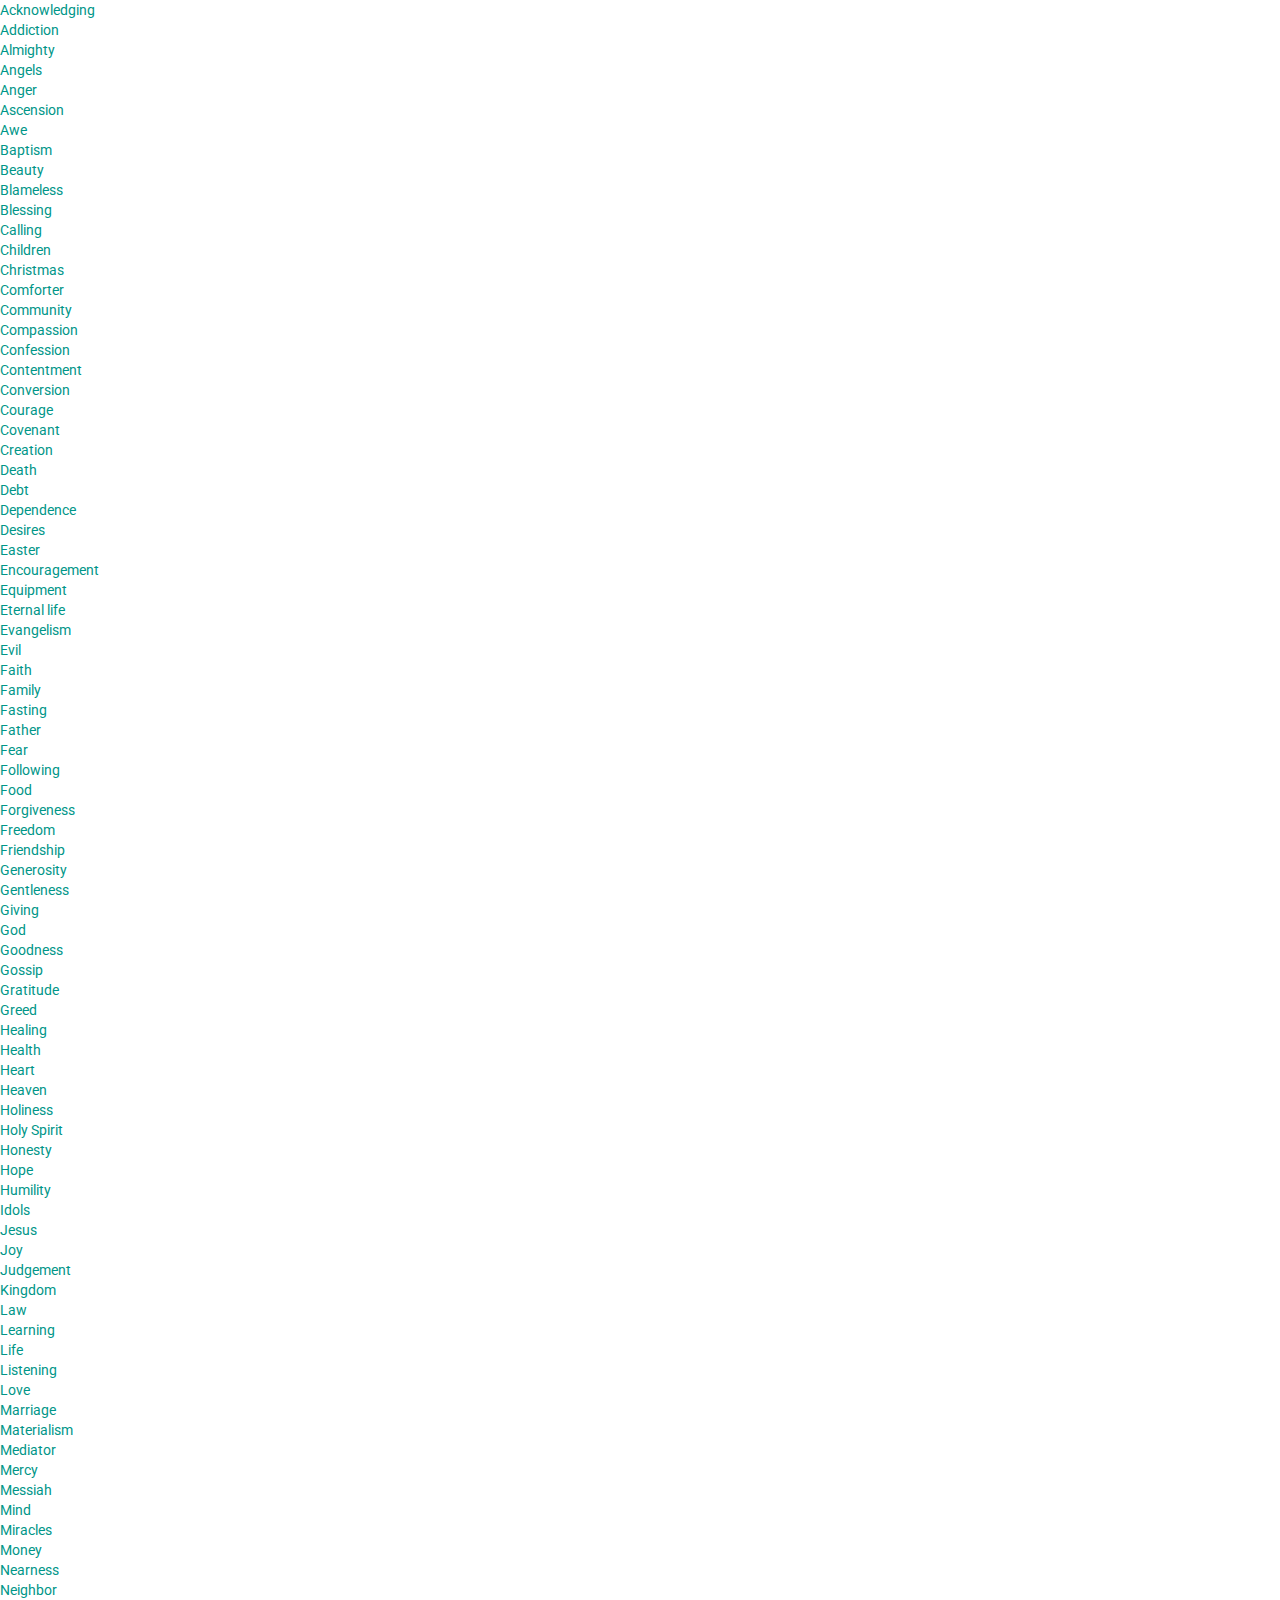
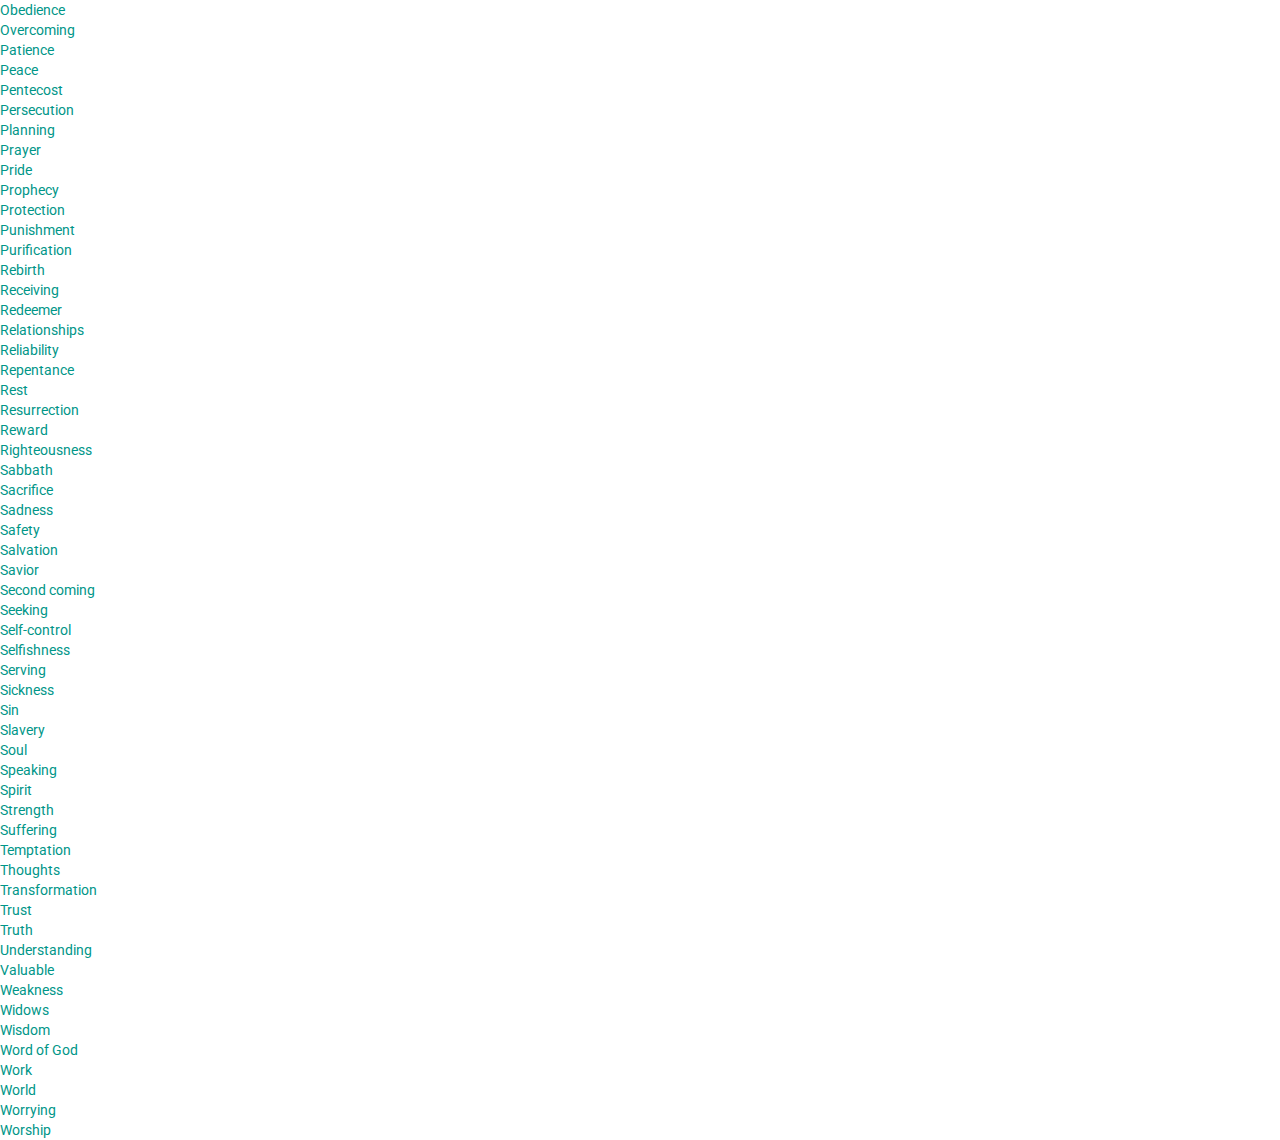
==== commit b1ecb7ac: "Update apps.html" ====
--- a/apps/apps.html
+++ b/apps/apps.html
@@ -23,87 +23,27 @@
   <body>
 
 
-
-
-
-    <section id="why" class="section">
-      <div class="container">
+    <div class="main">
+        <div class="left">
+            
+                
+                
+                
+            
+            <div class="content">
+                
+                
+                
+                <div class="column4"><a href="https://dailyverses.net/acknowledge">Acknowledging</a><br><a href="https://dailyverses.net/addiction">Addiction</a><br><a href="https://dailyverses.net/almighty">Almighty</a><br><a href="https://dailyverses.net/angels">Angels</a><br><a href="https://dailyverses.net/anger">Anger</a><br><a href="https://dailyverses.net/ascension">Ascension</a><br><a href="https://dailyverses.net/awe">Awe</a><br><a href="https://dailyverses.net/baptism">Baptism</a><br><a href="https://dailyverses.net/beauty">Beauty</a><br><a href="https://dailyverses.net/blameless">Blameless</a><br><a href="https://dailyverses.net/blessing">Blessing</a><br><a href="https://dailyverses.net/calling">Calling</a><br><a href="https://dailyverses.net/children">Children</a><br><a href="https://dailyverses.net/christmas">Christmas</a><br><a href="https://dailyverses.net/comforter">Comforter</a><br><a href="https://dailyverses.net/community">Community</a><br><a href="https://dailyverses.net/compassion">Compassion</a><br><a href="https://dailyverses.net/confession">Confession</a><br><a href="https://dailyverses.net/contentment">Contentment</a><br><a href="https://dailyverses.net/conversion">Conversion</a><br><a href="https://dailyverses.net/courage">Courage</a><br><a href="https://dailyverses.net/covenant">Covenant</a><br><a href="https://dailyverses.net/creation">Creation</a><br><a href="https://dailyverses.net/death">Death</a><br><a href="https://dailyverses.net/debt">Debt</a><br><a href="https://dailyverses.net/dependence">Dependence</a><br><a href="https://dailyverses.net/desires">Desires</a><br><a href="https://dailyverses.net/easter">Easter</a><br><a href="https://dailyverses.net/encouragement">Encouragement</a><br><a href="https://dailyverses.net/equipment">Equipment</a><br><a href="https://dailyverses.net/eternal-life">Eternal life</a><br><a href="https://dailyverses.net/evangelism">Evangelism</a><br><a href="https://dailyverses.net/evil">Evil</a><br><a href="https://dailyverses.net/faith">Faith</a><br><a href="https://dailyverses.net/family">Family</a><br></div><div class="column4"><a href="https://dailyverses.net/fasting">Fasting</a><br><a href="https://dailyverses.net/the-father">Father</a><br><a href="https://dailyverses.net/fear">Fear</a><br><a href="https://dailyverses.net/following">Following</a><br><a href="https://dailyverses.net/food">Food</a><br><a href="https://dailyverses.net/forgiveness">Forgiveness</a><br><a href="https://dailyverses.net/freedom">Freedom</a><br><a href="https://dailyverses.net/friendship">Friendship</a><br><a href="https://dailyverses.net/generosity">Generosity</a><br><a href="https://dailyverses.net/gentleness">Gentleness</a><br><a href="https://dailyverses.net/giving">Giving</a><br><a href="https://dailyverses.net/god">God</a><br><a href="https://dailyverses.net/goodness">Goodness</a><br><a href="https://dailyverses.net/gossip">Gossip</a><br><a href="https://dailyverses.net/gratitude">Gratitude</a><br><a href="https://dailyverses.net/greed">Greed</a><br><a href="https://dailyverses.net/healing">Healing</a><br><a href="https://dailyverses.net/health">Health</a><br><a href="https://dailyverses.net/heart">Heart</a><br><a href="https://dailyverses.net/heaven">Heaven</a><br><a href="https://dailyverses.net/holiness">Holiness</a><br><a href="https://dailyverses.net/holy-spirit">Holy Spirit</a><br><a href="https://dailyverses.net/honesty">Honesty</a><br><a href="https://dailyverses.net/hope">Hope</a><br><a href="https://dailyverses.net/humility">Humility</a><br><a href="https://dailyverses.net/idols">Idols</a><br><a href="https://dailyverses.net/jesus">Jesus</a><br><a href="https://dailyverses.net/joy">Joy</a><br><a href="https://dailyverses.net/judgement">Judgement</a><br><a href="https://dailyverses.net/kingdom">Kingdom</a><br><a href="https://dailyverses.net/law">Law</a><br><a href="https://dailyverses.net/learning">Learning</a><br><a href="https://dailyverses.net/life">Life</a><br><a href="https://dailyverses.net/listening">Listening</a><br><a href="https://dailyverses.net/love">Love</a><br></div><div class="column4"><a href="https://dailyverses.net/marriage">Marriage</a><br><a href="https://dailyverses.net/materialism">Materialism</a><br><a href="https://dailyverses.net/mediator">Mediator</a><br><a href="https://dailyverses.net/mercy">Mercy</a><br><a href="https://dailyverses.net/messiah">Messiah</a><br><a href="https://dailyverses.net/mind">Mind</a><br><a href="https://dailyverses.net/miracles">Miracles</a><br><a href="https://dailyverses.net/money">Money</a><br><a href="https://dailyverses.net/nearness">Nearness</a><br><a href="https://dailyverses.net/neighbor">Neighbor</a><br><a href="https://dailyverses.net/obedience">Obedience</a><br><a href="https://dailyverses.net/overcoming">Overcoming</a><br><a href="https://dailyverses.net/patience">Patience</a><br><a href="https://dailyverses.net/peace">Peace</a><br><a href="https://dailyverses.net/pentecost">Pentecost</a><br><a href="https://dailyverses.net/persecution">Persecution</a><br><a href="https://dailyverses.net/planning">Planning</a><br><a href="https://dailyverses.net/prayer">Prayer</a><br><a href="https://dailyverses.net/pride">Pride</a><br><a href="https://dailyverses.net/prophecy">Prophecy</a><br><a href="https://dailyverses.net/protection">Protection</a><br><a href="https://dailyverses.net/punishment">Punishment</a><br><a href="https://dailyverses.net/purify">Purification</a><br><a href="https://dailyverses.net/rebirth">Rebirth</a><br><a href="https://dailyverses.net/receiving">Receiving</a><br><a href="https://dailyverses.net/redeemer">Redeemer</a><br><a href="https://dailyverses.net/relationships">Relationships</a><br><a href="https://dailyverses.net/reliability">Reliability</a><br><a href="https://dailyverses.net/repentance">Repentance</a><br><a href="https://dailyverses.net/rest">Rest</a><br><a href="https://dailyverses.net/resurrection">Resurrection</a><br><a href="https://dailyverses.net/reward">Reward</a><br><a href="https://dailyverses.net/righteousness">Righteousness</a><br><a href="https://dailyverses.net/sabbath">Sabbath</a><br><a href="https://dailyverses.net/sacrifice">Sacrifice</a><br></div><div class="column4"><a href="https://dailyverses.net/sadness">Sadness</a><br><a href="https://dailyverses.net/safety">Safety</a><br><a href="https://dailyverses.net/salvation">Salvation</a><br><a href="https://dailyverses.net/savior">Savior</a><br><a href="https://dailyverses.net/second-coming">Second coming</a><br><a href="https://dailyverses.net/seeking">Seeking</a><br><a href="https://dailyverses.net/self-control">Self-control</a><br><a href="https://dailyverses.net/selfishness">Selfishness</a><br><a href="https://dailyverses.net/serving">Serving</a><br><a href="https://dailyverses.net/sickness">Sickness</a><br><a href="https://dailyverses.net/sin">Sin</a><br><a href="https://dailyverses.net/slavery">Slavery</a><br><a href="https://dailyverses.net/soul">Soul</a><br><a href="https://dailyverses.net/speaking">Speaking</a><br><a href="https://dailyverses.net/spirit">Spirit</a><br><a href="https://dailyverses.net/strength">Strength</a><br><a href="https://dailyverses.net/suffering">Suffering</a><br><a href="https://dailyverses.net/temptation">Temptation</a><br><a href="https://dailyverses.net/thoughts">Thoughts</a><br><a href="https://dailyverses.net/transformation">Transformation</a><br><a href="https://dailyverses.net/trust">Trust</a><br><a href="https://dailyverses.net/truth">Truth</a><br><a href="https://dailyverses.net/understanding">Understanding</a><br><a href="https://dailyverses.net/valuable">Valuable</a><br><a href="https://dailyverses.net/weakness">Weakness</a><br><a href="https://dailyverses.net/widows">Widows</a><br><a href="https://dailyverses.net/wisdom">Wisdom</a><br><a href="https://dailyverses.net/the-word">Word of God</a><br><a href="https://dailyverses.net/work">Work</a><br><a href="https://dailyverses.net/world">World</a><br><a href="https://dailyverses.net/worry">Worrying</a><br><a href="https://dailyverses.net/worship">Worship</a><br></div>
+            </div>
+            
+                
+                
+            
+        </div>
         
-        <div class="row">     
-
-          <div class="col-md-6 col-sm-6 wow fadeInRight" data-wow-duration="1000ms" data-wow-delay="300ms">
-            <img src="img/features/img1.png" alt="">
-          </div>
-
-          <div class="col-md-6 col-sm-6 wow fadeInLeft" data-wow-duration="1000ms" data-wow-delay="300ms">
-            <div class="pull-left content">
-              <h2>This is Why You Will <br> Selfie Stream</h2>
-              <p>
-                ◆ What’s better than a Selfie? A stream of Selfies! ◆<br>
-                <br>
-               Set the timer for continuous photo capture and get ready for some awesome pics! Selfie Stream gives you the control you need to get that perfect pose.<br>
-              </p>
-              <ul class="list-item">
-                <li><i class="mdi-action-done"></i>FREE</li>
-                <li><i class="mdi-action-done"></i>Live Filters! </li>
-                <li><i class="mdi-action-done"></i>Live Masks/OverLays!</li>
-                <li><i class="mdi-action-done"></i>Review and choose</li>
-                <li><i class="mdi-action-done"></i>Refreshing Designß</li>
-              </ul>
-              <a href="https://itunes.apple.com/il/app/selfie-stream-free-continuous/id1021427314?mt=8" class="btn btn-lg btn-primary">Free Download!</a>
-            </div>
-          </div>
-        </div>
-      </div>
-    </section>
-
-   
-
-   
-
-
-
-
-
-  
-    <section id="copyright">
-      <div class="container">
-        <div class="row">
-          <div class="col-md-12">
-            <p class="copyright-text">
-             © Roi Mulia 2015 All right reserved. Designed and Developed by 
-              <a href="http://roimulia.com/">
-                Roi Mulia
-              </a>
-            </p>
-          </div>
-        </div>
-      </div>
-    </section>     
-    </div>  
-		
-
-    <script src="js/jquery-2.1.4.min.js"></script>
-    <script src="js/bootstrap.min.js"></script>
-    <script src="js/ripples.min.js"></script>
-    <script src="js/material.min.js"></script>
-    <script src="js/wow.js"></script>
-    <script src="js/jquery.mmenu.min.all.js"></script> 
-    <script src="js/count-to.js"></script>   
-    <script src="js/jquery.inview.min.js"></script>     
-    <script src="js/main.js"></script>
-    <script src="js/classie.js"></script>
-    <script src="js/jquery.nav.js"></script>      
-    <script src="js/smooth-on-scroll.js"></script>
-    <script src="js/smooth-scroll.js"></script>
-    
-
-    <script>
-        $(document).ready(function() {
-            // This command is used to initialize some elements and make them work properly
-            $.material.init();
-        });
-    </script>
+        
+    </div>
 
   </body>
 
